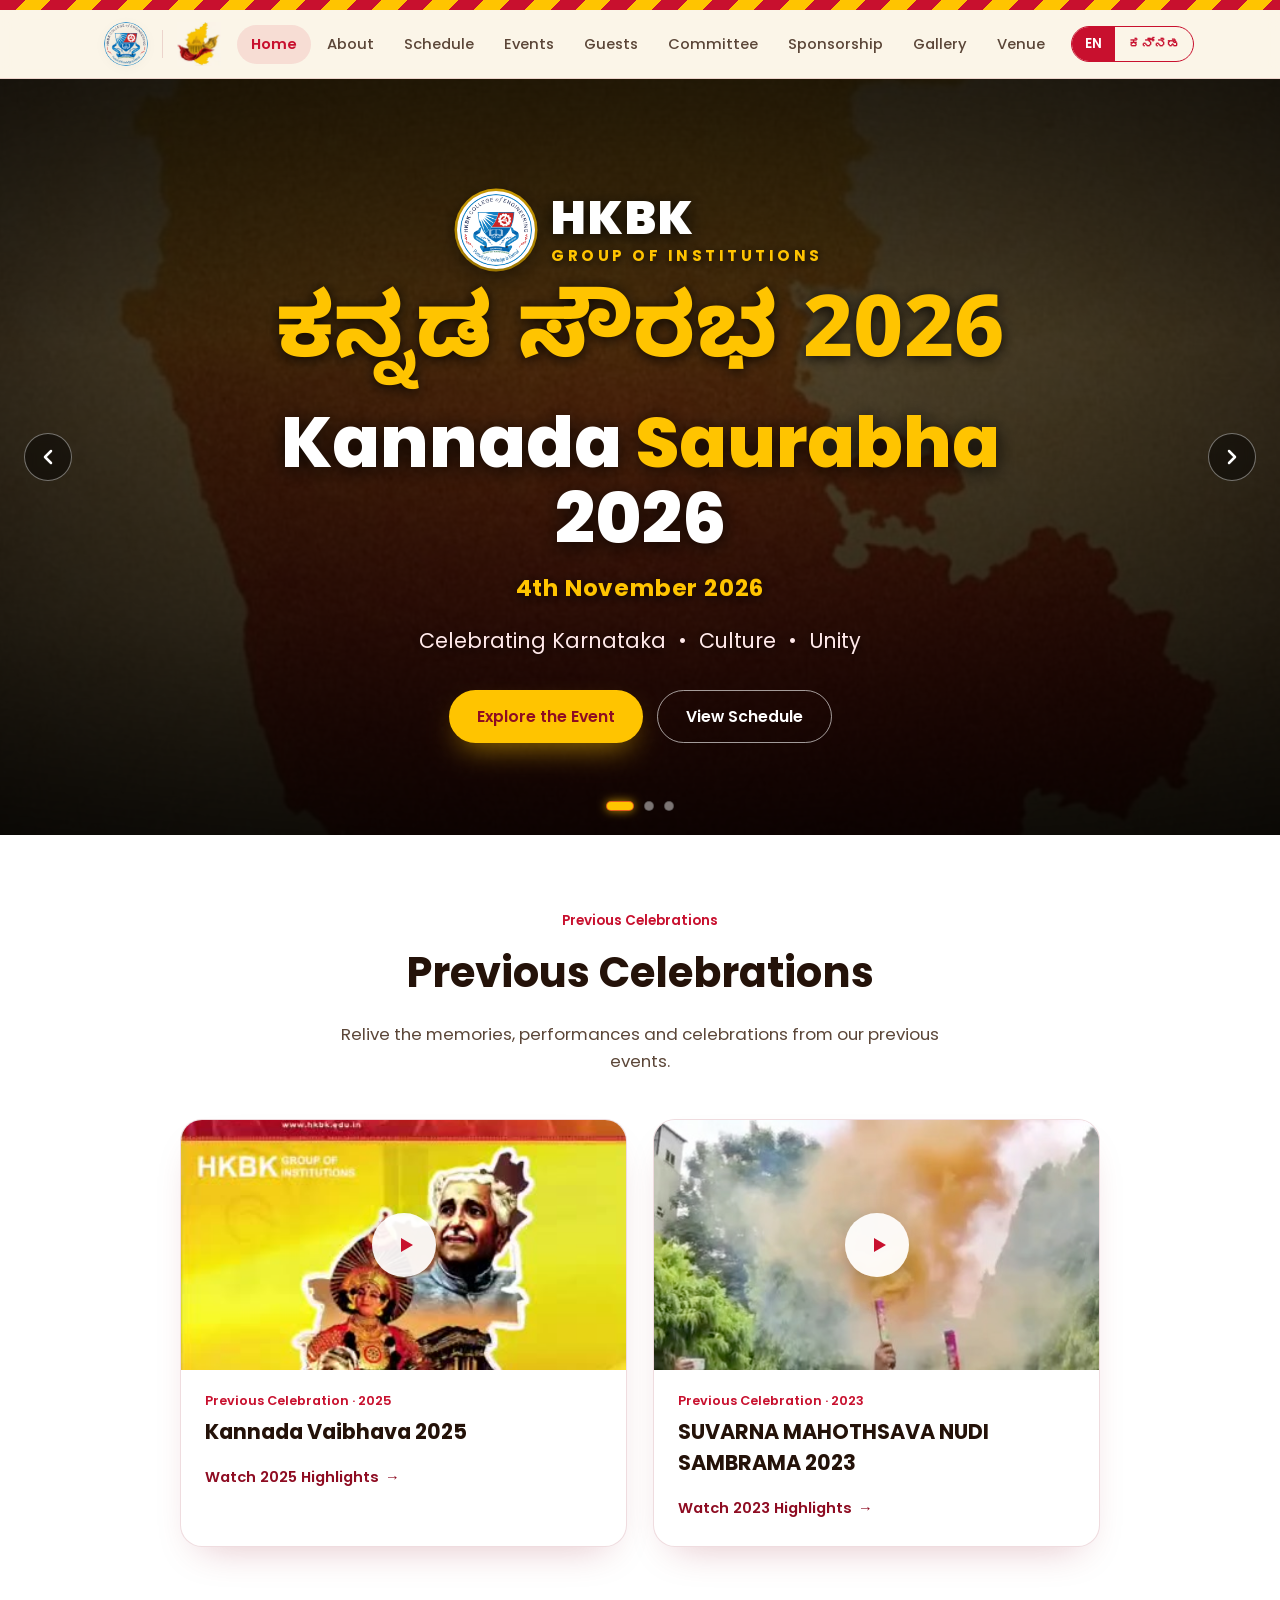
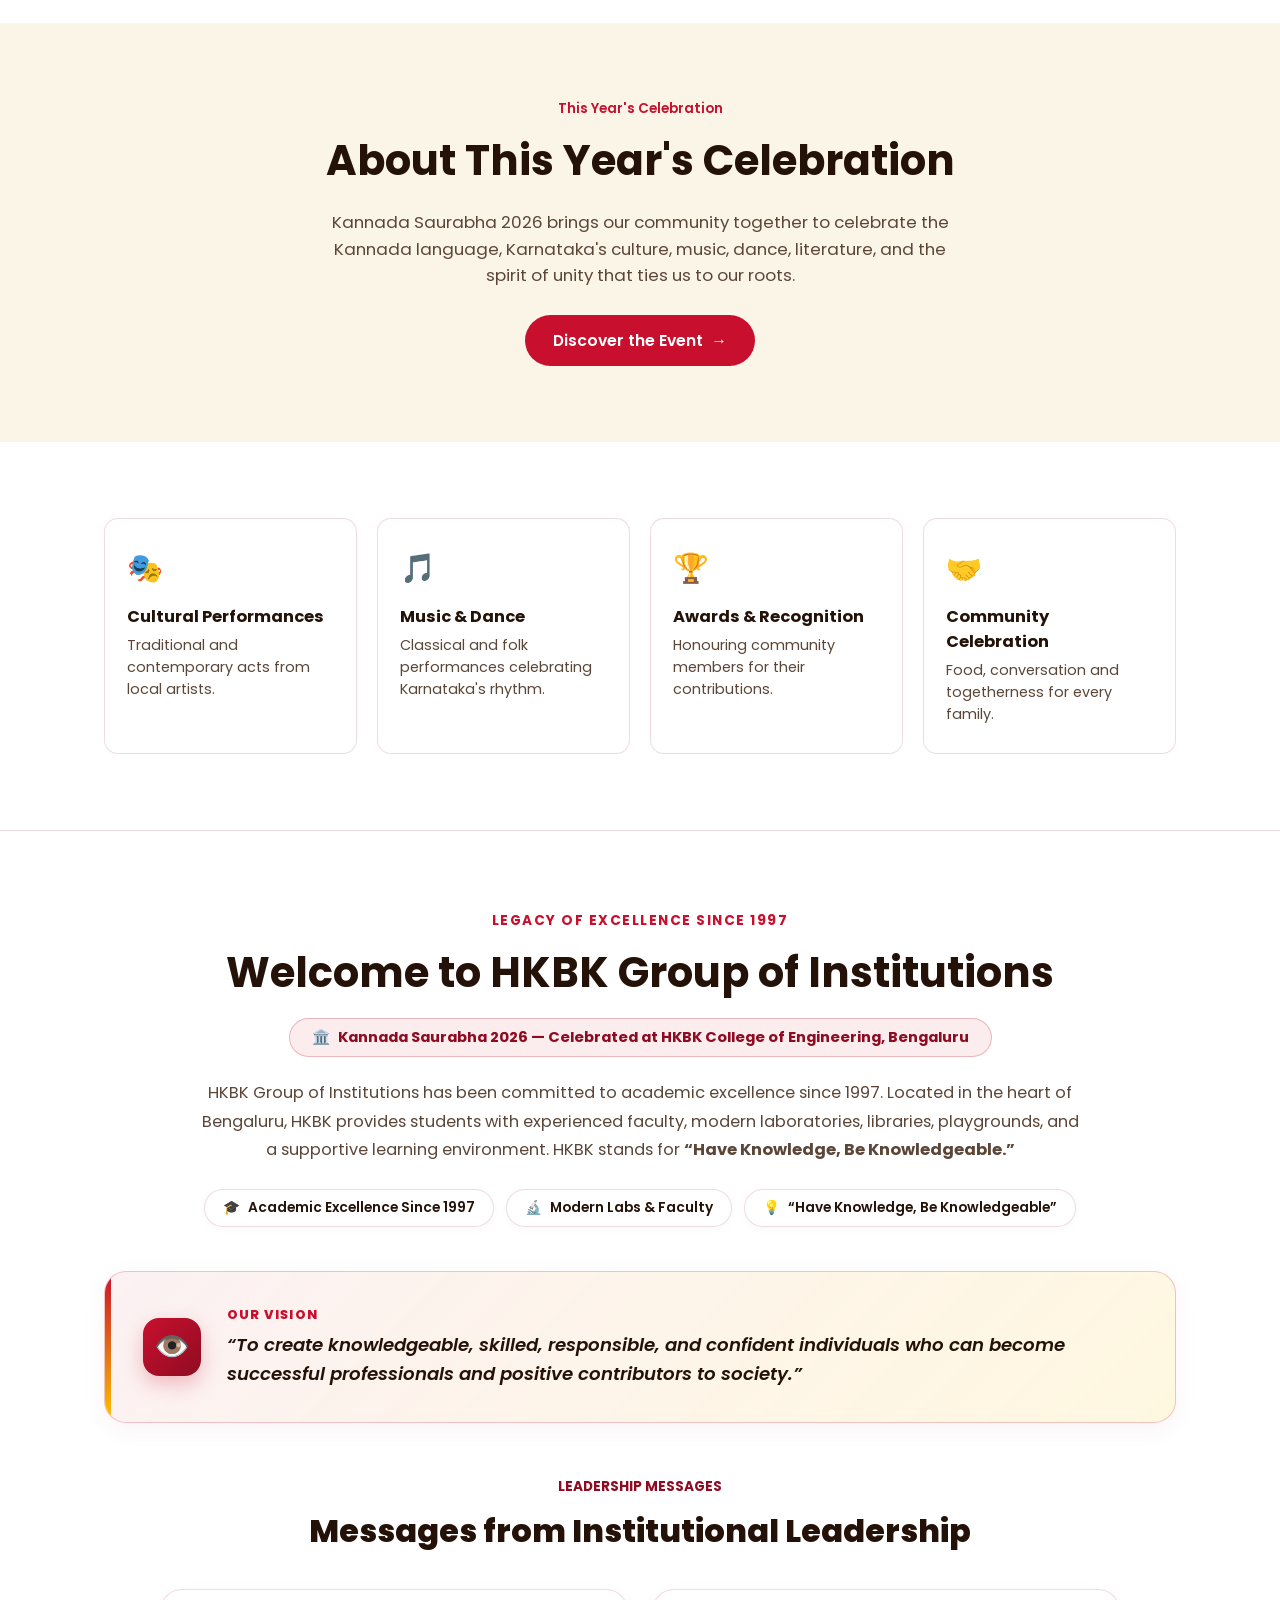
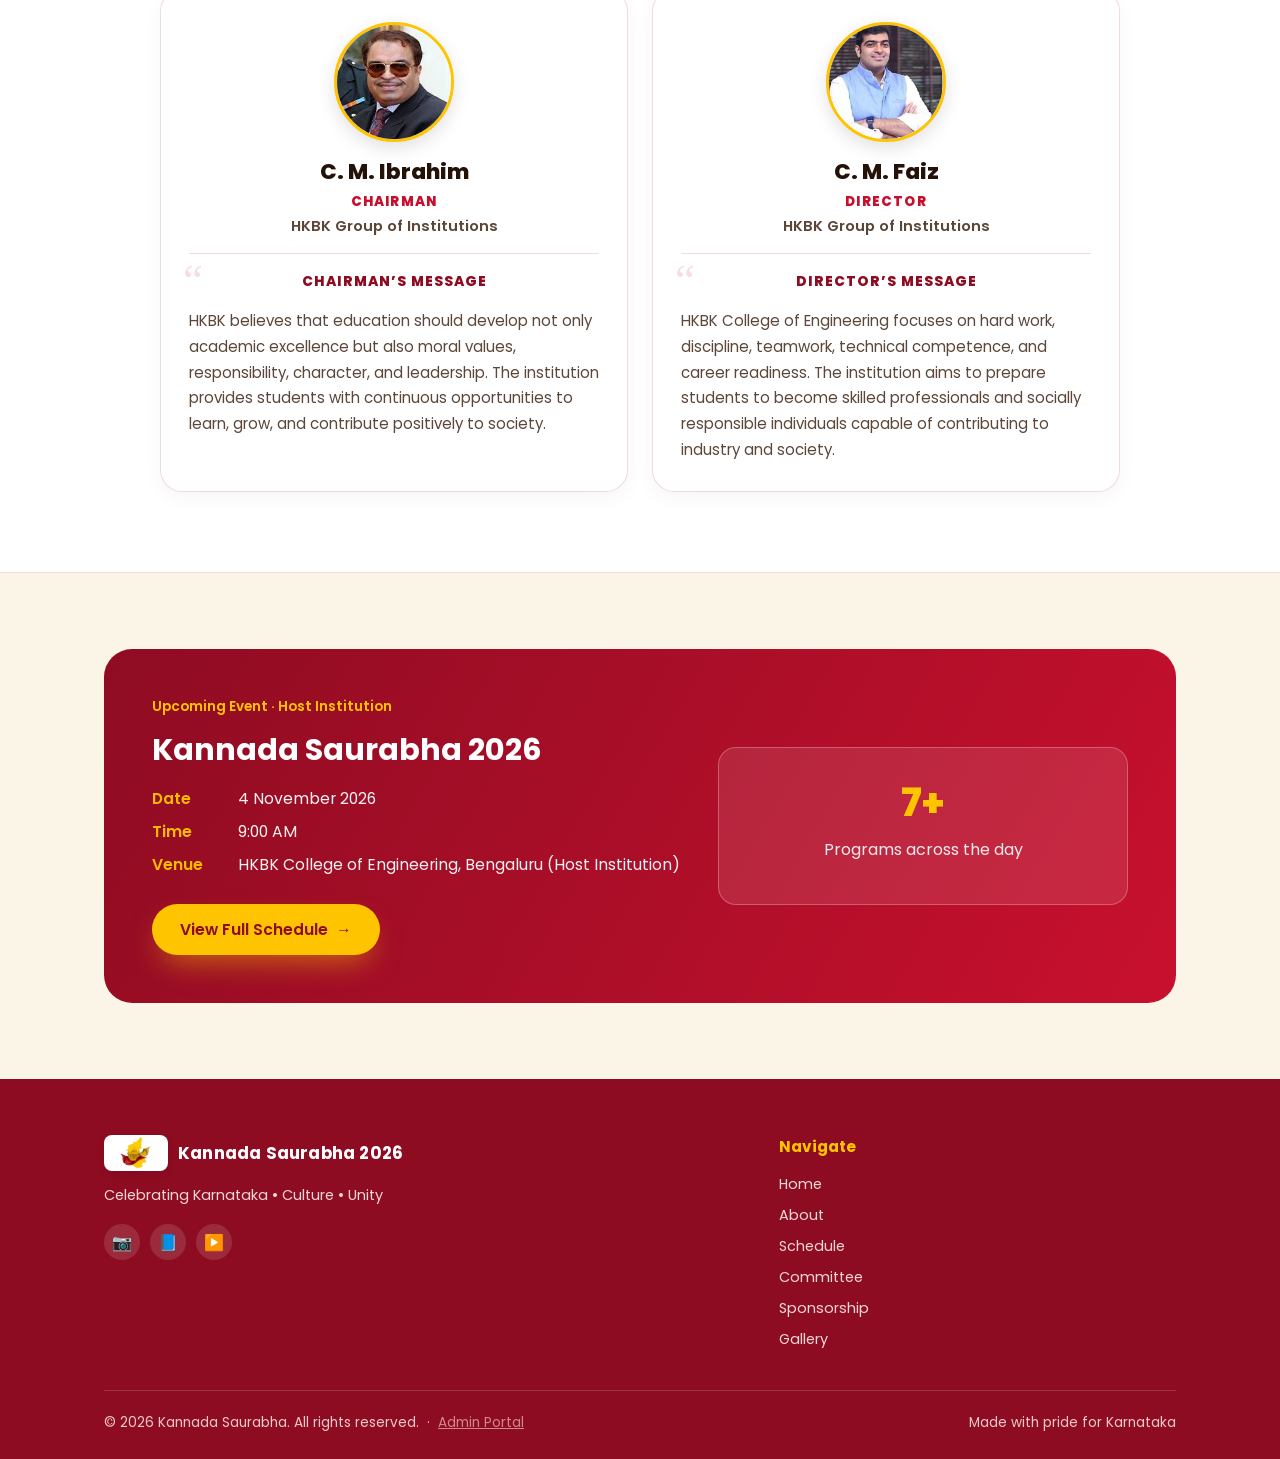
==== index.html @ b628f2af "Initial Kannada Saurabha 2026 website" ====
<!DOCTYPE html>
<html lang="en">

<head>
  <meta charset="UTF-8">
  <meta name="viewport" content="width=device-width, initial-scale=1, viewport-fit=cover">
  <title>Kannada Saurabha 2026</title>
  <link rel="preconnect" href="https://fonts.googleapis.com">
  <link rel="preconnect" href="https://fonts.gstatic.com" crossorigin>
  <link
    href="https://fonts.googleapis.com/css2?family=Poppins:wght@300;400;500;600;700;800&family=Noto+Sans+Kannada:wght@400;500;600;700;800&display=swap"
    rel="stylesheet">
  <link rel="stylesheet" href="css/style.css?v=9">
</head>

<body class="lang-en">

  <div class="ribbon"></div>
  <header class="site-header" id="siteHeader">
    <div class="nav">
      <div class="nav-left">
        <a href="#home" class="hkbk-nav-logo" data-nav title="HKBK College of Engineering">
          <img src="assets/images/hkbk-logo.png" alt="HKBK Logo">
        </a>
        <div class="nav-divider"></div>
        <a href="#home" class="brand nav-karnataka-brand" data-nav aria-label="Karnataka Logo" title="Karnataka">
          <img src="assets/images/karnataka-logo.png" alt="Karnataka Logo" class="brand-logo-img nav-karnataka-logo">
        </a>
      </div>
      <nav class="navlinks" id="navlinks">
        <a href="#home" data-nav><span class="en">Home</span><span class="kn">ಮುಖಪುಟ</span></a>
        <a href="#about" data-nav><span class="en">About</span><span class="kn">ನಮ್ಮ ಕಾರ್ಯಕ್ರಮ</span></a>
        <a href="#schedule" data-nav><span class="en">Schedule</span><span class="kn">ವೇಳಾಪಟ್ಟಿ</span></a>
        <a href="#events" data-nav><span class="en">Events</span><span class="kn">ಕಾರ್ಯಕ್ರಮಗಳು</span></a>
        <a href="#guests" data-nav><span class="en">Guests</span><span class="kn">ಗಣ್ಯರು</span></a>
        <a href="#members" data-nav><span class="en">Committee</span><span class="kn">ಸಮಿತಿ</span></a>
        <a href="#sponsorship" data-nav><span class="en">Sponsorship</span><span class="kn">ಪ್ರಾಯೋಜಕತ್ವ</span></a>
        <a href="#gallery" data-nav><span class="en">Gallery</span><span class="kn">ಚಿತ್ರಶಾಲೆ</span></a>
        <a href="#venue" data-nav><span class="en">Venue</span><span class="kn">ಸ್ಥಳ</span></a>
        <span class="langtoggle">
          <button id="btnEN" class="active" onclick="setLang('en')">EN</button>
          <button id="btnKN" onclick="setLang('kn')">ಕನ್ನಡ</button>
        </span>
      </nav>
      <button class="hamburger" id="hamBtn" aria-label="Menu"><span></span><span></span><span></span></button>
    </div>
    <div class="mobilemenu" id="mobileMenu">
      <a href="#home" data-nav><span class="en">Home</span><span class="kn">ಮುಖಪುಟ</span></a>
      <a href="#about" data-nav><span class="en">About</span><span class="kn">ನಮ್ಮ ಕಾರ್ಯಕ್ರಮ</span></a>
      <a href="#schedule" data-nav><span class="en">Schedule</span><span class="kn">ವೇಳಾಪಟ್ಟಿ</span></a>
      <a href="#events" data-nav><span class="en">Events</span><span class="kn">ಕಾರ್ಯಕ್ರಮಗಳು</span></a>
      <a href="#guests" data-nav><span class="en">Guests</span><span class="kn">ಗಣ್ಯರು</span></a>
      <a href="#members" data-nav><span class="en">Committee</span><span class="kn">ಸಮಿತಿ</span></a>
      <a href="#sponsorship" data-nav><span class="en">Sponsorship</span><span class="kn">ಪ್ರಾಯೋಜಕತ್ವ</span></a>
      <a href="#gallery" data-nav><span class="en">Gallery</span><span class="kn">ಚಿತ್ರಶಾಲೆ</span></a>
      <a href="#venue" data-nav><span class="en">Venue</span><span class="kn">ಸ್ಥಳ</span></a>
      <span class="langtoggle" style="margin-top:12px; align-self:flex-start;">
        <button class="active" onclick="setLang('en')">EN</button>
        <button onclick="setLang('kn')">ಕನ್ನಡ</button>
      </span>
    </div>
  </header>

  <!-- ================= HOME ================= -->
  <div class="page active" id="page-home">

    <section class="hero hero-home">
      <div class="hero-bg" id="heroBg"></div>

      <button type="button" class="hero-arrow hero-prev" id="heroPrev" aria-label="Previous slide"
        onclick="prevHeroSlide()">
        <svg width="24" height="24" viewBox="0 0 24 24" fill="none" stroke="currentColor" stroke-width="2.5"
          stroke-linecap="round" stroke-linejoin="round">
          <polyline points="15 18 9 12 15 6"></polyline>
        </svg>
      </button>
      <button type="button" class="hero-arrow hero-next" id="heroNext" aria-label="Next slide"
        onclick="nextHeroSlide()">
        <svg width="24" height="24" viewBox="0 0 24 24" fill="none" stroke="currentColor" stroke-width="2.5"
          stroke-linecap="round" stroke-linejoin="round">
          <polyline points="9 18 15 12 9 6"></polyline>
        </svg>
      </button>

      <div class="hero-content">
        <div class="hero-brand-lockup">
          <img src="assets/images/hkbk-logo.png" alt="HKBK Logo" class="hero-brand-logo">
          <div class="hero-brand-text">
            <div class="hero-brand-main">
              <span class="en">HKBK</span>
              <span class="kn">ಎಚ್‌ಕೆಬಿಕೆ</span>
            </div>
            <div class="hero-brand-sub">
              <span class="en">GROUP OF INSTITUTIONS</span>
              <span class="kn">ಶಿಕ್ಷಣ ಸಂಸ್ಥೆಗಳ ಸಮೂಹ</span>
            </div>
          </div>
        </div>

        <h1 class="hero-title">
          <span class="kn-title">ಕನ್ನಡ ಸೌರಭ 2026</span>
          <span class="en-title">Kannada <span class="hi">Saurabha</span> 2026</span>
        </h1>

        <div class="hero-date-line">
          <span class="en">4th November 2026</span>
          <span class="kn">೪ನೇ ನವೆಂಬರ್ ೨೦೨೬</span>
        </div>

        <p class="sub">
          <span class="en">Celebrating Karnataka &nbsp;•&nbsp; Culture &nbsp;•&nbsp; Unity</span>
          <span class="kn">ಕರ್ನಾಟಕ &nbsp;•&nbsp; ಸಂಸ್ಕೃತಿ &nbsp;•&nbsp; ಏಕತೆ</span>
        </p>

        <div class="hero-ctas">
          <a href="#about" data-nav class="btn btn-primary"><span class="en">Explore the Event</span><span
              class="kn">ಕಾರ್ಯಕ್ರಮವನ್ನು ತಿಳಿಯಿರಿ</span></a>
          <a href="#schedule" data-nav class="btn btn-outline"><span class="en">View Schedule</span><span
              class="kn">ವೇಳಾಪಟ್ಟಿ ನೋಡಿ</span></a>
        </div>
      </div>

      <div class="hero-dots" id="heroDots" role="tablist" aria-label="Slide indicators"></div>
    </section>

    <section class="white">
      <div class="wrap">
        <div class="section-head">
          <div class="eyebrow"><span class="en">Previous Celebrations</span><span class="kn">ಹಿಂದಿನ ಸಂಭ್ರಮಗಳು</span>
          </div>
          <h2 class="sec-title"><span class="en">Previous Celebrations</span><span class="kn">ಹಿಂದಿನ ಸಂಭ್ರಮಗಳು</span>
          </h2>
          <p class="sec-sub"><span class="en">Relive the memories, performances and celebrations from our previous
              events.</span><span class="kn">ನಮ್ಮ ಹಿಂದಿನ ಕಾರ್ಯಕ್ರಮಗಳ ಸಂಭ್ರಮ, ಪ್ರದರ್ಶನಗಳು ಮತ್ತು ಸ್ಮರಣೀಯ ಕ್ಷಣಗಳನ್ನು
              ಮತ್ತೊಮ್ಮೆ ಅನುಭವಿಸಿ.</span></p>
        </div>
        <div class="prevgrid two-cards">
          <div class="vidcard" onclick="openVideo('vaibhava')">
            <div class="thumb">
              <img src="assets/images/kannada-vaibhava-2025.jpg" alt="Kannada Vaibhava 2025">
              <div class="playbtn"><span><svg width="24" height="24" viewBox="0 0 24 24" fill="none">
                    <path d="M7 5v14l12-7L7 5z" fill="#C8102E" />
                  </svg></span></div>
            </div>
            <div class="body">
              <div class="tag"><span class="en">Previous Celebration · 2025</span><span class="kn">ಹಿಂದಿನ ಸಂಭ್ರಮ ·
                  ೨೦೨೫</span></div>
              <h3><span class="en">Kannada Vaibhava 2025</span><span class="kn">ಕನ್ನಡ ವೈಭವ 2025</span></h3>
              <span class="watch"><span class="en">Watch 2025 Highlights</span><span class="kn">2025ರ ಸಂಭ್ರಮದ ಕ್ಷಣಗಳನ್ನು
                  ನೋಡಿ</span> →</span>
            </div>
          </div>
          <div class="vidcard" onclick="openVideo('suvarna2023')">
            <div class="thumb">
              <img src="assets/images/suvarna-mahothsava-2023.jpg" alt="SUVARNA MAHOTHSAVA NUDI SAMBRAMA 2023">
              <div class="playbtn"><span><svg width="24" height="24" viewBox="0 0 24 24" fill="none">
                    <path d="M7 5v14l12-7L7 5z" fill="#C8102E" />
                  </svg></span></div>
            </div>
            <div class="body">
              <div class="tag"><span class="en">Previous Celebration · 2023</span><span class="kn">ಹಿಂದಿನ ಸಂಭ್ರಮ ·
                  ೨೦೨೩</span></div>
              <h3><span class="en">SUVARNA MAHOTHSAVA NUDI SAMBRAMA 2023</span><span class="kn">ಸುವರ್ಣ ಮಹೋತ್ಸವ ನುಡಿ
                  ಸಂಭ್ರಮ 2023</span></h3>
              <span class="watch"><span class="en">Watch 2023 Highlights</span><span class="kn">2023ರ ಸಂಭ್ರಮದ ಕ್ಷಣಗಳನ್ನು
                  ನೋಡಿ</span> →</span>
            </div>
          </div>
        </div>
      </div>
    </section>

    <section class="cream">
      <div class="wrap" style="max-width:700px; text-align:center;">
        <div class="eyebrow"><span class="en">This Year's Celebration</span><span class="kn">ಈ ವರ್ಷದ ಸಂಭ್ರಮ</span></div>
        <h2 class="sec-title"><span class="en">About This Year's Celebration</span><span class="kn">ಈ ವರ್ಷದ ಸಂಭ್ರಮದ
            ಬಗ್ಗೆ</span></h2>
        <p class="sec-sub" style="margin-bottom:26px;">
          <span class="en">Kannada Saurabha 2026 brings our community together to celebrate the Kannada language,
            Karnataka's culture, music, dance, literature, and the spirit of unity that ties us to our roots.</span>
          <span class="kn">ಕನ್ನಡ ಸೌರಭ ೨೦೨೬ ನಮ್ಮ ಸಮುದಾಯವನ್ನು ಒಗ್ಗೂಡಿಸಿ ಕನ್ನಡ ಭಾಷೆ, ಕರ್ನಾಟಕದ ಸಂಸ್ಕೃತಿ, ಸಂಗೀತ, ನೃತ್ಯ,
            ಸಾಹಿತ್ಯ ಮತ್ತು ನಮ್ಮ ಬೇರುಗಳೊಂದಿಗಿನ ಏಕತೆಯ ಆಚರಣೆ.</span>
        </p>
        <a href="#about" data-nav class="btn btn-dark"><span class="en">Discover the Event</span><span
            class="kn">ಕಾರ್ಯಕ್ರಮದ ಕುರಿತು ತಿಳಿಯಿರಿ</span> →</a>
      </div>
    </section>

    <section class="white">
      <div class="wrap">
        <div class="hgrid">
          <div class="hcard"><span class="ic">🎭</span>
            <h4><span class="en">Cultural Performances</span><span class="kn">ಸಾಂಸ್ಕೃತಿಕ ಕಾರ್ಯಕ್ರಮಗಳು</span></h4>
            <p><span class="en">Traditional and contemporary acts from local artists.</span><span class="kn">ಸ್ಥಳೀಯ
                ಕಲಾವಿದರ ಸಾಂಪ್ರದಾಯಿಕ ಮತ್ತು ಆಧುನಿಕ ಪ್ರದರ್ಶನಗಳು.</span></p>
          </div>
          <div class="hcard"><span class="ic">🎵</span>
            <h4><span class="en">Music &amp; Dance</span><span class="kn">ಸಂಗೀತ ಮತ್ತು ನೃತ್ಯ</span></h4>
            <p><span class="en">Classical and folk performances celebrating Karnataka's rhythm.</span><span
                class="kn">ಕರ್ನಾಟಕದ ಲಯವನ್ನು ಸಂಭ್ರಮಿಸುವ ಶಾಸ್ತ್ರೀಯ ಮತ್ತು ಜಾನಪದ ಪ್ರದರ್ಶನಗಳು.</span></p>
          </div>
          <div class="hcard"><span class="ic">🏆</span>
            <h4><span class="en">Awards &amp; Recognition</span><span class="kn">ಪ್ರಶಸ್ತಿ ಮತ್ತು ಗೌರವ</span></h4>
            <p><span class="en">Honouring community members for their contributions.</span><span class="kn">ಸಮುದಾಯದ
                ಕೊಡುಗೆಗಳಿಗಾಗಿ ಸದಸ್ಯರನ್ನು ಗೌರವಿಸುವುದು.</span></p>
          </div>
          <div class="hcard"><span class="ic">🤝</span>
            <h4><span class="en">Community Celebration</span><span class="kn">ಸಮುದಾಯದ ಸಂಭ್ರಮ</span></h4>
            <p><span class="en">Food, conversation and togetherness for every family.</span><span class="kn">ಪ್ರತಿ
                ಕುಟುಂಬಕ್ಕೂ ಆಹಾರ, ಸಂವಾದ ಮತ್ತು ಒಗ್ಗಟ್ಟು.</span></p>
          </div>
        </div>
      </div>
    </section>

    <!-- ================= HOST INSTITUTION: HKBK GROUP OF INSTITUTIONS ================= -->
    <section class="hkbk-host-section"
      style="background:#fff; border-top:1px solid var(--border); border-bottom:1px solid var(--border);">
      <div class="wrap">

        <!-- Section Head & Host Header -->
        <div class="section-head" style="text-align:center; max-width:880px; margin:0 auto 40px;">
          <div class="eyebrow" style="letter-spacing:1.5px; font-weight:700;">
            <span class="en">LEGACY OF EXCELLENCE SINCE 1997</span>
            <span class="kn">೧೯೯೭ ರಿಂದ ಶ್ರೇಷ್ಠತೆಯ ಪರಂಪರೆ</span>
          </div>
          <h2 class="sec-title" style="margin-bottom:14px;">
            <span class="en">Welcome to HKBK Group of Institutions</span>
            <span class="kn">ಎಚ್‌ಕೆಬಿಕೆ ಶಿಕ್ಷಣ ಸಂಸ್ಥೆಗಳ ಸಮೂಹಕ್ಕೆ ಸುಸ್ವಾಗತ</span>
          </h2>
          <div class="hkbk-host-tag">
            <span>🏛️</span>
            <span class="en">Kannada Saurabha 2026 — Celebrated at HKBK College of Engineering, Bengaluru</span>
            <span class="kn">ಕನ್ನಡ ಸೌರಭ 2026 — ಎಚ್‌ಕೆಬಿಕೆ ಕಾಲೇಜ್ ಆಫ್ ಎಂಜಿನಿಯರಿಂಗ್, ಬೆಂಗಳೂರಿನಲ್ಲಿ ಸಂಭ್ರಮದ ಆಚರಣೆ</span>
          </div>
          <p class="sec-sub" style="font-size:1.02rem; line-height:1.75; color:var(--ink-soft); margin:0 auto 20px;">
            <span class="en">HKBK Group of Institutions has been committed to academic excellence since 1997. Located in
              the heart of Bengaluru, HKBK provides students with experienced faculty, modern laboratories, libraries,
              playgrounds, and a supportive learning environment. HKBK stands for <strong>“Have Knowledge, Be
                Knowledgeable.”</strong></span>
            <span class="kn">ಎಚ್‌ಕೆಬಿಕೆ ಶಿಕ್ಷಣ ಸಂಸ್ಥೆಗಳ ಸಮೂಹವು ೧೯೯೭ ರಿಂದ ಶೈಕ್ಷಣಿಕ ಉತ್ಕೃಷ್ಟತೆಗೆ ಬದ್ಧವಾಗಿದೆ. ಬೆಂಗಳೂರಿನ
              ಹೃದಯಭಾಗದಲ್ಲಿರುವ ಸುಸಜ್ಜಿತ ಕ್ಯಾಂಪಸ್‌ನಲ್ಲಿ, ಅನುಭವಿ ಅಧ್ಯಾಪಕರು, ಆಧುನಿಕ ಪ್ರಯೋಗಾಲಯಗಳು, ಗ್ರಂಥಾಲಯಗಳು, ಕ್ರೀಡಾಂಗಣ
              ಮತ್ತು ಪೂರಕ ಕಲಿಕಾ ಪರಿಸರವನ್ನು ವಿದ್ಯಾರ್ಥಿಗಳಿಗೆ ಒದಗಿಸುತ್ತದೆ. ಎಚ್‌ಕೆಬಿಕೆ ಎಂದರೆ <strong>“ಜ್ಞಾನವನ್ನು ಹೊಂದಿರಿ,
                ಜ್ಞಾನವಂತರಾಗಿರಿ” (Have Knowledge, Be Knowledgeable)</strong>.</span>
          </p>

          <!-- Quick highlights badges -->
          <div class="hkbk-features-row">
            <div class="hkbk-feat-pill"><span>🎓</span> <span class="en">Academic Excellence Since 1997</span><span
                class="kn">೧೯೯೭ ರಿಂದ ಶೈಕ್ಷಣಿಕ ಉತ್ಕೃಷ್ಟತೆ</span></div>
            <div class="hkbk-feat-pill"><span>🔬</span> <span class="en">Modern Labs &amp; Faculty</span><span
                class="kn">ಆಧುನಿಕ ಪ್ರಯೋಗಾಲಯ &amp; ಪ್ರಾಧ್ಯಾಪಕರು</span></div>
            <div class="hkbk-feat-pill"><span>💡</span> <span class="en">“Have Knowledge, Be Knowledgeable”</span><span
                class="kn">“ಜ್ಞಾನವಿರಲಿ, ಜ್ಞಾನವಂತರಾಗಿರಿ”</span></div>
          </div>
        </div>

        <!-- Vision Card -->
        <div class="hkbk-vision-banner">
          <div class="vision-decor">👁️</div>
          <div class="vision-content">
            <div class="vision-badge"><span class="en">OUR VISION</span><span class="kn">ನಮ್ಮ ದೃಷ್ಟಿಕೋನ</span></div>
            <p class="vision-text">
              <span class="en">“To create knowledgeable, skilled, responsible, and confident individuals who can become
                successful professionals and positive contributors to society.”</span>
              <span class="kn">“ಜ್ಞಾನವಂತರು, ಕೌಶಲ್ಯಪೂರ್ಣರು, ಜವಾಬ್ದಾರಿಯುತರು ಮತ್ತು ಆತ್ಮವಿಶ್ವಾಸವುಳ್ಳ ವ್ಯಕ್ತಿಗಳನ್ನು ರೂಪಿಸಿ,
                ಅವರು ಯಶಸ್ವಿ ವೃತ್ತಿಪರರಾಗಿ ಸಮಾಜಕ್ಕೆ ಸಕಾರಾತ್ಮಕ ಕೊಡುಗೆ ನೀಡುವಂತೆ ಮಾಡುವುದು.”</span>
            </p>
          </div>
        </div>

        <!-- Leadership Messages -->
        <div style="margin-top:54px;">
          <div style="text-align:center; margin-bottom:34px;">
            <div class="eyebrow" style="color:var(--deepred); font-weight:700;"><span class="en">LEADERSHIP
                MESSAGES</span><span class="kn">ನಾಯಕತ್ವದ ಸಂದೇಶಗಳು</span></div>
            <h3 style="font-size:clamp(1.5rem,3vw,2rem); margin:6px 0 0; color:var(--ink); font-weight:800;">
              <span class="en">Messages from Institutional Leadership</span>
              <span class="kn">ಸಂಸ್ಥೆಯ ಗೌರವಾನ್ವಿತ ನಾಯಕರ ಸಂದೇಶಗಳು</span>
            </h3>
          </div>

          <div class="hkbk-leaders-grid">
            <!-- Chairman -->
            <div class="hkbk-leader-card">
              <div class="leader-photo-wrap">
                <img src="assets/images/chairman.jpg" alt="Chairman C. M. Ibrahim" class="leader-photo">
              </div>
              <div class="leader-meta">
                <h4 class="leader-name"><span class="en">C. M. Ibrahim</span><span class="kn">ಸಿ. ಎಂ. ಇಬ್ರಾಹಿಂ</span>
                </h4>
                <div class="leader-role-tag"><span class="en">CHAIRMAN</span><span class="kn">ಅಧ್ಯಕ್ಷರು</span></div>
                <div class="leader-org"><span class="en">HKBK Group of Institutions</span><span class="kn">ಎಚ್‌ಕೆಬಿಕೆ
                    ಶಿಕ್ಷಣ ಸಂಸ್ಥೆಗಳ ಸಮೂಹ</span></div>
              </div>
              <div class="leader-quote">
                <div class="leader-msg-tag"><span class="en">CHAIRMAN’S MESSAGE</span><span class="kn">ಅಧ್ಯಕ್ಷರ
                    ಸಂದೇಶ</span></div>
                <p>
                  <span class="en">HKBK believes that education should develop not only academic excellence but also
                    moral values, responsibility, character, and leadership. The institution provides students with
                    continuous opportunities to learn, grow, and contribute positively to society.</span>
                  <span class="kn">ಶಿಕ್ಷಣವು ಕೇವಲ ಶೈಕ್ಷಣಿಕ ಉತ್ಕೃಷ್ಟತೆಯನ್ನಷ್ಟೇ ಅಲ್ಲದೆ ನೈತಿಕ ಮೌಲ್ಯಗಳು, ಜವಾಬ್ದಾರಿ,
                    ವ್ಯಕ್ತಿತ್ವ ಮತ್ತು ನಾಯಕತ್ವ ಗುಣಗಳನ್ನು ಬೆಳೆಸಬೇಕು ಎಂದು ಎಚ್‌ಕೆಬಿಕೆ ನಂಬುತ್ತದೆ. ವಿದ್ಯಾರ್ಥಿಗಳಿಗೆ ಕಲಿಯಲು,
                    ಬೆಳೆಯಲು ಮತ್ತು ಸಮಾಜಕ್ಕೆ ಸಕಾರಾತ್ಮಕ ಕೊಡುಗೆ ನೀಡಲು ಸಂಸ್ಥೆಯು ನಿರಂತರ ಅವಕಾಶಗಳನ್ನು ಒದಗಿಸುತ್ತದೆ.</span>
                </p>
              </div>
            </div>

            <!-- Director -->
            <div class="hkbk-leader-card">
              <div class="leader-photo-wrap">
                <img src="assets/images/director.jpg" alt="Director C. M. Faiz" class="leader-photo">
              </div>
              <div class="leader-meta">
                <h4 class="leader-name"><span class="en">C. M. Faiz</span><span class="kn">ಸಿ. ಎಂ. ಫೈಜ್</span></h4>
                <div class="leader-role-tag"><span class="en">DIRECTOR</span><span class="kn">ನಿರ್ದೇಶಕರು</span></div>
                <div class="leader-org"><span class="en">HKBK Group of Institutions</span><span class="kn">ಎಚ್‌ಕೆಬಿಕೆ
                    ಶಿಕ್ಷಣ ಸಂಸ್ಥೆಗಳ ಸಮೂಹ</span></div>
              </div>
              <div class="leader-quote">
                <div class="leader-msg-tag"><span class="en">DIRECTOR’S MESSAGE</span><span class="kn">ನಿರ್ದೇಶಕರ
                    ಸಂದೇಶ</span></div>
                <p>
                  <span class="en">HKBK College of Engineering focuses on hard work, discipline, teamwork, technical
                    competence, and career readiness. The institution aims to prepare students to become skilled
                    professionals and socially responsible individuals capable of contributing to industry and
                    society.</span>
                  <span class="kn">ಎಚ್‌ಕೆಬಿಕೆ ಇಂಜಿನಿಯರಿಂಗ್ ಕಾಲೇಜು ಕಠಿಣ ಪರಿಶ್ರಮ, ಶಿಸ್ತು, ತಂಡಕಾರ್ಯ, ತಾಂತ್ರಿಕ ಸಾಮರ್ಥ್ಯ
                    ಮತ್ತು ವೃತ್ತಿ ಸನ್ನದ್ಧತೆಯ ಮೇಲೆ ಗಮನಹರಿಸುತ್ತದೆ. ವಿದ್ಯಾರ್ಥಿಗಳನ್ನು ನುರಿತ ವೃತ್ತಿಪರರನ್ನಾಗಿ ಮತ್ತು ಉದ್ಯಮ ಹಾಗೂ
                    ಸಮಾಜಕ್ಕೆ ಕೊಡುಗೆ ನೀಡುವ ಸಾಮಾಜಿಕ ಜವಾಬ್ದಾರಿಯುತ ನಾಗರಿಕರನ್ನಾಗಿ ರೂಪಿಸುವುದು ಸಂಸ್ಥೆಯ ಉದ್ದೇಶವಾಗಿದೆ.</span>
                </p>
              </div>
            </div>
          </div>
        </div>

      </div>
    </section>

    <section class="cream">
      <div class="wrap">
        <div class="eventstrip">
          <div>
            <div class="eyebrow" style="color:var(--yellow);"><span class="en">Upcoming Event · Host
                Institution</span><span class="kn">ಮುಂಬರುವ ಕಾರ್ಯಕ್ರಮ · ಆತಿಥೇಯ ಸಂಸ್ಥೆ</span></div>
            <h3><span class="en">Kannada Saurabha 2026</span><span class="kn">ಕನ್ನಡ ಸೌರಭ ೨೦೨೬</span></h3>
            <div class="detail-row"><b><span class="en">Date</span><span class="kn">ದಿನಾಂಕ</span></b><span><span
                  class="en">4 November 2026</span><span class="kn">೪ ನವೆಂಬರ್ ೨೦೨೬</span></span></div>
            <div class="detail-row"><b><span class="en">Time</span><span class="kn">ಸಮಯ</span></b><span><span
                  class="en">9:00 AM</span><span class="kn">ಬೆಳಿಗ್ಗೆ ೯:೦೦</span></span></div>
            <div class="detail-row"><b><span class="en">Venue</span><span class="kn">ಸ್ಥಳ</span></b><span><span
                  class="en">HKBK College of Engineering, Bengaluru (Host Institution)</span><span class="kn">ಎಚ್‌ಕೆಬಿಕೆ
                  ಇಂಜಿನಿಯರಿಂಗ್ ಕಾಲೇಜು, ಬೆಂಗಳೂರು (ಆತಿಥೇಯ ಸಂಸ್ಥೆ)</span></span></div>
            <a href="#schedule" data-nav class="btn btn-primary" style="margin-top:18px;"><span class="en">View Full
                Schedule</span><span class="kn">ಪೂರ್ಣ ವೇಳಾಪಟ್ಟಿ ನೋಡಿ</span> →</a>
          </div>
          <div class="stripcard">
            <div class="num">7+</div>
            <p style="margin-top:6px; opacity:.9;"><span class="en">Programs across the day</span><span
                class="kn">ದಿನವಿಡೀ ಕಾರ್ಯಕ್ರಮಗಳು</span></p>
          </div>
        </div>
      </div>
    </section>
  </div>

  <!-- ================= ABOUT ================= -->
  <div class="page" id="page-about">
    <section class="hero" style="padding:64px 24px;">
      <div class="hero-eyebrow"><span class="en">About</span><span class="kn">ನಮ್ಮ ಕಾರ್ಯಕ್ರಮ</span></div>
      <h1 style="font-size:clamp(2rem,5vw,3rem);"><span class="en">About the Celebration</span><span class="kn">ಸಂಭ್ರಮದ
          ಬಗ್ಗೆ</span></h1>
    </section>
    <section class="white">
      <div class="wrap" style="max-width:800px;">
        <h2 class="sec-title" style="text-align:left;"><span class="en">Purpose</span><span class="kn">ಉದ್ದೇಶ</span>
        </h2>
        <p class="sec-sub" style="text-align:left; margin-bottom:34px;">
          <span class="en">Kannada Rajyotsava marks the formation of Karnataka state and honours the Kannada language
            and its people. Our celebration brings together generations to share in Karnataka's heritage — through
            performance, food, conversation and pride in identity.</span>
          <span class="kn">ಕನ್ನಡ ರಾಜ್ಯೋತ್ಸವವು ಕರ್ನಾಟಕ ರಾಜ್ಯ ರಚನೆಯ ದಿನವನ್ನು ಸ್ಮರಿಸುತ್ತದೆ ಮತ್ತು ಕನ್ನಡ ಭಾಷೆ ಹಾಗೂ ಜನರನ್ನು
            ಗೌರವಿಸುತ್ತದೆ. ನಮ್ಮ ಸಂಭ್ರಮ ತಲೆಮಾರುಗಳನ್ನು ಒಗ್ಗೂಡಿಸಿ ಕರ್ನಾಟಕದ ಪರಂಪರೆಯನ್ನು ಪ್ರದರ್ಶನ, ಆಹಾರ, ಸಂವಾದ ಮತ್ತು ಗುರುತಿನ
            ಹೆಮ್ಮೆಯ ಮೂಲಕ ಹಂಚಿಕೊಳ್ಳುತ್ತದೆ.</span>
        </p>
        <h2 class="sec-title" style="text-align:left;"><span class="en">Karnataka Heritage</span><span
            class="kn">ಕರ್ನಾಟಕ ಪರಂಪರೆ</span></h2>
        <p class="sec-sub" style="text-align:left; margin-bottom:34px;">
          <span class="en">From classical Carnatic and Hindustani traditions to vibrant folk arts like Dollu Kunitha and
            Yakshagana, Karnataka's cultural fabric is rich and diverse. This event showcases that legacy through live
            performances and storytelling.</span>
          <span class="kn">ಶಾಸ್ತ್ರೀಯ ಕರ್ನಾಟಕ ಮತ್ತು ಹಿಂದೂಸ್ತಾನಿ ಸಂಪ್ರದಾಯಗಳಿಂದ ಹಿಡಿದು ಡೊಳ್ಳು ಕುಣಿತ, ಯಕ್ಷಗಾನದಂತಹ ರೋಮಾಂಚಕ
            ಜಾನಪದ ಕಲೆಗಳವರೆಗೆ ಕರ್ನಾಟಕದ ಸಾಂಸ್ಕೃತಿಕ ವೈವಿಧ್ಯ ಶ್ರೀಮಂತವಾಗಿದೆ. ಈ ಕಾರ್ಯಕ್ರಮ ಜೀವಂತ ಪ್ರದರ್ಶನ ಮತ್ತು ಕಥಾ ನಿರೂಪಣೆಯ
            ಮೂಲಕ ಆ ಪರಂಪರೆಯನ್ನು ಪ್ರದರ್ಶಿಸುತ್ತದೆ.</span>
        </p>
        <h2 class="sec-title" style="text-align:left;"><span class="en">Community Participation</span><span
            class="kn">ಸಮುದಾಯದ ಪಾಲ್ಗೊಳ್ಳುವಿಕೆ</span></h2>
        <p class="sec-sub" style="text-align:left;">
          <span class="en">This event is organised for and by the community. Volunteers, performers and families each
            play a part in making the day memorable — visitors can expect a warm welcome, immersive performances and a
            chance to connect with fellow Kannadigas.</span>
          <span class="kn">ಈ ಕಾರ್ಯಕ್ರಮವನ್ನು ಸಮುದಾಯಕ್ಕಾಗಿ, ಸಮುದಾಯದಿಂದಲೇ ಆಯೋಜಿಸಲಾಗಿದೆ. ಸ್ವಯಂಸೇವಕರು, ಕಲಾವಿದರು ಮತ್ತು
            ಕುಟುಂಬಗಳು ಈ ದಿನವನ್ನು ಸ್ಮರಣೀಯವಾಗಿಸಲು ಕೊಡುಗೆ ನೀಡುತ್ತಾರೆ — ಭೇಟಿ ನೀಡುವವರಿಗೆ ಆತ್ಮೀಯ ಸ್ವಾಗತ, ತಲ್ಲೀನಗೊಳಿಸುವ
            ಪ್ರದರ್ಶನಗಳು ಮತ್ತು ಇತರ ಕನ್ನಡಿಗರೊಂದಿಗೆ ಬೆರೆಯುವ ಅವಕಾಶ ಸಿಗಲಿದೆ.</span>
        </p>
      </div>
    </section>
  </div>

  <!-- ================= SCHEDULE ================= -->
  <div class="page" id="page-schedule">
    <section class="hero" style="padding:64px 24px;">
      <div class="hero-eyebrow"><span class="en">Schedule</span><span class="kn">ವೇಳಾಪಟ್ಟಿ</span></div>
      <h1 style="font-size:clamp(2rem,5vw,3rem);"><span class="en">Event Schedule</span><span class="kn">ಕಾರ್ಯಕ್ರಮದ
          ವೇಳಾಪಟ್ಟಿ</span></h1>
      <p class="sub" style="margin-top:10px; font-weight:600; color:var(--yellow);"><span class="en">Wednesday, 4
          November 2026</span><span class="kn">ಬುಧವಾರ, ೪ ನವೆಂಬರ್ ೨೦೨೬</span></p>
    </section>
    <section class="white">
      <div class="wrap" style="max-width:820px;">
        <div
          style="background:var(--cream); border:1.5px solid var(--border); border-radius:18px; padding:18px 24px; margin-bottom:36px; display:flex; align-items:center; gap:14px; flex-wrap:wrap;">
          <span style="font-size:1.6rem;">📅</span>
          <div>
            <div style="font-weight:700; font-size:1.05rem; color:var(--ink);"><span class="en">Wednesday, 4 November
                2026</span><span class="kn">ಬುಧವಾರ, ೪ ನವೆಂಬರ್ ೨೦೨೬</span></div>
            <div style="font-size:.88rem; color:var(--ink-soft);"><span class="en">HKBK College of Engineering ·
                Complete Event Day Timeline</span><span class="kn">ಎಚ್‌ಕೆಬಿಕೆ ಇಂಜಿನಿಯರಿಂಗ್ ಕಾಲೇಜು · ದಿನದ ಸಂಪೂರ್ಣ
                ವೇಳಾಪಟ್ಟಿ</span></div>
          </div>
        </div>
        <div class="timeline" id="timelineList"></div>
      </div>
    </section>
  </div>

  <!-- ================= EVENTS ================= -->
  <div class="page" id="page-events">
    <section class="hero" style="padding:64px 24px;">
      <div class="hero-eyebrow"><span class="en">Events</span><span class="kn">ಕಾರ್ಯಕ್ರಮಗಳು</span></div>
      <h1 style="font-size:clamp(2rem,5vw,3rem);"><span class="en">Programs</span><span class="kn">ಕಾರ್ಯಕ್ರಮಗಳು</span>
      </h1>
    </section>
    <section class="white">
      <div class="wrap">
        <!-- 1. Karnataka Conclave (includes VTU Kannada Faculty Conclave & professors) -->
        <div id="conclaveSpecialSection"></div>

        <!-- 2. EVENTS heading and + Add Event button -->
        <div
          style="margin:48px 0 24px; border-top:2px solid rgba(200,16,46,0.18); padding-top:28px; display:flex; justify-content:space-between; align-items:center; flex-wrap:wrap; gap:16px;">
          <h2
            style="font-size:1.65rem; color:var(--ink); font-weight:800; margin:0; letter-spacing:0.8px; text-transform:uppercase;">
            <span class="en">EVENTS</span><span class="kn">ಕಾರ್ಯಕ್ರಮಗಳು</span>
          </h2>
          <button class="btn btn-dark admin-only-control" type="button" onclick="openEventForm(-1)">+ <span class="en">Add
              Event</span><span class="kn">ಕಾರ್ಯಕ್ರಮ ಸೇರಿಸಿ</span></button>
        </div>

        <!-- 3. Events List (Kannada Quiz, Dumb Charades, other events) -->
        <div class="cardgrid egrid" id="eventsList"></div>
      </div>
    </section>
  </div>

  <!-- ================= GUESTS ================= -->
  <div class="page" id="page-guests">
    <section class="hero" style="padding:64px 24px;">
      <div class="hero-eyebrow"><span class="en">Guests</span><span class="kn">ಗಣ್ಯರು</span></div>
      <h1 style="font-size:clamp(2rem,5vw,3rem);"><span class="en">Chief Guests &amp; Speakers</span><span
          class="kn">ಪ್ರಮುಖ ಅತಿಥಿಗಳು</span></h1>
    </section>
    <section class="white">
      <div class="wrap">
        <div class="admin-only-control" style="display:flex; justify-content:flex-end; margin-bottom:22px;">
          <button class="btn btn-dark" type="button" onclick="openGuestForm(-1)">
            + <span class="en">Add Guest</span><span class="kn">ಅತಿಥಿ ಸೇರಿಸಿ</span>
          </button>
        </div>
        <div class="cardgrid" id="guestsGrid"></div>
      </div>
    </section>
  </div>

  <!-- ================= MEMBERS ================= -->
  <div class="page" id="page-members">
    <section class="hero" style="padding:64px 24px;">
      <div class="hero-eyebrow"><span class="en">Committee</span><span class="kn">ಸಮಿತಿ</span></div>
      <h1 style="font-size:clamp(2rem,5vw,3rem);"><span class="en">Our Committee Members</span><span class="kn">ನಮ್ಮ
          ಸಮಿತಿ ಸದಸ್ಯರು</span></h1>
    </section>
    <section class="white">
      <div class="wrap">

        <style>
          .committee-tab-wrapper {
            display: flex;
            justify-content: center;
            margin: 0 auto 34px auto;
            width: 100%;
          }

          .committee-tab-group {
            display: flex;
            gap: 20px;
            width: 100%;
            max-width: 740px;
          }

          .committee-btn-tab {
            flex: 1 1 0;
            min-width: 200px;
            min-height: 64px;
            padding: 18px 24px;
            border-radius: 16px;
            cursor: pointer;
            display: inline-flex;
            flex-direction: column;
            align-items: center;
            justify-content: center;
            text-align: center;
            font-family: inherit;
            box-sizing: border-box;
            transition: all 0.25s cubic-bezier(0.2, 0.8, 0.2, 1);
          }

          .committee-btn-tab.inactive,
          .committee-btn-tab:not(.active) {
            background: #ffffff !important;
            color: #241209 !important;
            border: 2.5px solid rgba(142, 12, 34, 0.25) !important;
            box-shadow: 0 4px 14px rgba(0, 0, 0, 0.05) !important;
          }

          .committee-btn-tab.inactive:hover,
          .committee-btn-tab:not(.active):hover {
            border-color: #C8102E !important;
            color: #C8102E !important;
            background: #FFFDF9 !important;
            transform: translateY(-2px);
            box-shadow: 0 8px 20px rgba(142, 12, 34, 0.16) !important;
          }

          .committee-btn-tab.active {
            background: linear-gradient(135deg, #C8102E 0%, #8E0C22 100%) !important;
            color: #ffffff !important;
            border: 3px solid #FFC400 !important;
            box-shadow: 0 12px 28px -4px rgba(200, 16, 46, 0.55), 0 0 0 3px rgba(255, 196, 0, 0.4) !important;
            transform: translateY(-2px);
          }

          .committee-btn-tab.active:hover {
            background: linear-gradient(135deg, #8E0C22 0%, #C8102E 100%) !important;
            color: #ffffff !important;
          }

          .committee-btn-tab .tab-text-en {
            font-size: 1.15rem;
            font-weight: 800;
            letter-spacing: 0.9px;
            text-transform: uppercase;
          }

          .committee-btn-tab .tab-text-kn {
            font-size: 1.1rem;
            font-weight: 700;
            letter-spacing: 0.5px;
          }

          @media (max-width: 640px) {
            .committee-tab-group {
              flex-direction: column;
              gap: 12px;
            }

            .committee-btn-tab {
              min-height: 52px;
              padding: 14px 18px;
            }

            .committee-btn-tab .tab-text-en,
            .committee-btn-tab .tab-text-kn {
              font-size: 1rem;
            }
          }
        </style>

        <!-- Large Committee Selection Tabs -->
        <div class="committee-tab-wrapper"
          style="display:flex; justify-content:center; align-items:center; margin:0 auto 34px auto; width:100%; max-width:760px;">
          <div class="committee-tab-group" role="tablist" aria-label="Committee Selection"
            style="display:flex; flex-direction:row; gap:20px; width:100%;">
            <button class="committee-btn-tab" id="btnMgmtTab" type="button" role="tab" aria-selected="false"
              onclick="selectCommittee('management')"
              style="flex:1 1 0; min-height:64px; padding:18px 24px; border-radius:16px; cursor:pointer; display:flex; align-items:center; justify-content:center; text-align:center; font-family:inherit; font-size:1.15rem; font-weight:800; letter-spacing:0.9px; text-transform:uppercase; box-sizing:border-box; background:#ffffff; color:#241209; border:2.5px solid rgba(142, 12, 34, 0.25); box-shadow:0 4px 14px rgba(0,0,0,0.06); transition:all 0.25s ease;">
              <span class="en tab-text-en">MANAGEMENT COMMITTEE</span>
              <span class="kn tab-text-kn">ಆಡಳಿತ ಸಮಿತಿ</span>
            </button>
            <button class="committee-btn-tab" id="btnStudentTab" type="button" role="tab" aria-selected="false"
              onclick="selectCommittee('student')"
              style="flex:1 1 0; min-height:64px; padding:18px 24px; border-radius:16px; cursor:pointer; display:flex; align-items:center; justify-content:center; text-align:center; font-family:inherit; font-size:1.15rem; font-weight:800; letter-spacing:0.9px; text-transform:uppercase; box-sizing:border-box; background:#ffffff; color:#241209; border:2.5px solid rgba(142, 12, 34, 0.25); box-shadow:0 4px 14px rgba(0,0,0,0.06); transition:all 0.25s ease;">
              <span class="en tab-text-en">STUDENT COMMITTEE</span>
              <span class="kn tab-text-kn">ವಿದ್ಯಾರ್ಥಿ ಸಮಿತಿ</span>
            </button>
          </div>
        </div>

        <!-- ONE Committee Display Container (controlled dynamically by JavaScript) -->
        <div id="committeeContentArea"></div>

      </div>
    </section>
  </div>

  <!-- ================= SPONSORSHIP ================= -->
  <div class="page" id="page-sponsorship">
    <section class="hero" style="padding:64px 24px;">
      <div class="hero-eyebrow"><span class="en">Sponsorship</span><span class="kn">ಪ್ರಾಯೋಜಕತ್ವ</span></div>
      <h1 style="font-size:clamp(2rem,5vw,3rem);"><span class="en">Partner With Us</span><span class="kn">ನಮ್ಮೊಂದಿಗೆ
          ಪಾಲುದಾರರಾಗಿ</span></h1>
      <p class="sub" style="max-width:560px;"><span class="en">Support Kannada Saurabha 2026 and connect your brand with
          our vibrant community.</span><span class="kn">ಕನ್ನಡ ಸೌರಭ ೨೦೨೬ ಅನ್ನು ಬೆಂಬಲಿಸಿ ಮತ್ತು ನಿಮ್ಮ ಬ್ರಾಂಡ್ ಅನ್ನು ನಮ್ಮ
          ರೋಮಾಂಚಕ ಸಮುದಾಯದೊಂದಿಗೆ ಸಂಪರ್ಕಿಸಿ.</span></p>
    </section>

    <!-- 1. SPONSORSHIP INTRODUCTION -->
    <section class="cream" style="padding:56px 0;">
      <div class="wrap" style="max-width:860px; text-align:center;">
        <div class="eyebrow"><span class="en">About The Celebration</span><span class="kn">ಸಂಭ್ರಮದ ಕುರಿತು</span></div>
        <h2 class="sec-title" style="margin-bottom:20px;">
          <span class="en">Kannada Saurabha 2026</span>
          <span class="kn">ಕನ್ನಡ ಸೌರಭ 2026</span>
        </h2>
        <p class="sec-sub" style="text-align:left; margin-bottom:18px; line-height:1.75;">
          <span class="en">Kannada Saurabha 2026 is a special Kannada Rajyotsava celebration organised at HKBK College
            of Engineering, Bengaluru, bringing together thousands of students to celebrate the richness of the Kannada
            language, culture, heritage and Karnataka's identity.</span>
          <span class="kn">ಕನ್ನಡ ಸೌರಭ 2026 ಬೆಂಗಳೂರಿನ HKBK ಕಾಲೇಜ್ ಆಫ್ ಎಂಜಿನಿಯರಿಂಗ್ನಲ್ಲಿ ಆಯೋಜಿಸಲಾಗಿರುವ ವಿಶೇಷ ಕನ್ನಡ
            ರಾಜ್ಯೋತ್ಸವ ಸಂಭ್ರಮವಾಗಿದೆ. ಕನ್ನಡ ಭಾಷೆ, ಸಂಸ್ಕೃತಿ, ಪರಂಪರೆ ಮತ್ತು ಕರ್ನಾಟಕದ ಅಸ್ಮಿತೆಯನ್ನು ಸಂಭ್ರಮಿಸಲು ಸಾವಿರಾರು
            ವಿದ್ಯಾರ್ಥಿಗಳನ್ನು ಒಂದೆಡೆ ಸೇರಿಸುವ ಈ ಕಾರ್ಯಕ್ರಮವು ಕನ್ನಡದ ವೈಭವವನ್ನು ಅನಾವರಣಗೊಳಿಸುತ್ತದೆ.</span>
        </p>
        <p class="sec-sub" style="text-align:left; margin-bottom:0; line-height:1.75;">
          <span class="en">The event offers students a vibrant celebration featuring cultural performances,
            competitions, entertainment and Kannada-themed activities — and gives brands a valuable opportunity to
            connect with a large, energetic young audience in Bengaluru.</span>
          <span class="kn">ಸಾಂಸ್ಕೃತಿಕ ಕಾರ್ಯಕ್ರಮಗಳು, ಸ್ಪರ್ಧೆಗಳು, ಮನರಂಜನೆ ಮತ್ತು ಕನ್ನಡ ಆಧಾರಿತ ಚಟುವಟಿಕೆಗಳ ಮೂಲಕ
            ವಿದ್ಯಾರ್ಥಿಗಳಿಗೆ ಅದ್ಭುತ ಅನುಭವವನ್ನು ನೀಡುವುದರ ಜೊತೆಗೆ, ಬೆಂಗಳೂರಿನ ದೊಡ್ಡ ಮತ್ತು ಉತ್ಸಾಹಭರಿತ ಯುವ ಪ್ರೇಕ್ಷಕರೊಂದಿಗೆ
            ಸಂಪರ್ಕ ಸಾಧಿಸಲು ಬ್ರ್ಯಾಂಡ್ಗಳಿಗೆ ಉತ್ತಮ ಅವಕಾಶವನ್ನು ಒದಗಿಸುತ್ತದೆ.</span>
        </p>
      </div>
    </section>

    <!-- 2. WHY PARTNER WITH US? -->
    <section class="white">
      <div class="wrap">
        <div class="section-head">
          <div class="eyebrow"><span class="en">Partnership Benefits</span><span class="kn">ಪಾಲುದಾರಿಕೆಯ
              ಪ್ರಯೋಜನಗಳು</span></div>
          <h2 class="sec-title">
            <span class="en">Why Partner With Us?</span>
            <span class="kn">ನಮ್ಮೊಂದಿಗೆ ಏಕೆ ಪಾಲುದಾರರಾಗಬೇಕು?</span>
          </h2>
          <p class="sec-sub">
            <span class="en">By partnering with Kannada Saurabha 2026, your brand can gain:</span>
            <span class="kn">ಕನ್ನಡ ಸೌರಭ 2026ರೊಂದಿಗೆ ಪಾಲುದಾರರಾಗುವ ಮೂಲಕ ನಿಮ್ಮ ಬ್ರ್ಯಾಂಡ್ಗೆ:</span>
          </p>
        </div>

        <div class="why-grid">
          <div class="why-card">
            <span class="why-ic">🎓</span>
            <p><span class="en">Direct visibility among <strong>4,000+ college students</strong></span><span
                class="kn"><strong>4,000+ ಕಾಲೇಜು ವಿದ್ಯಾರ್ಥಿಗಳ</strong> ನಡುವೆ ನೇರ ಪ್ರಚಾರ</span></p>
          </div>
          <div class="why-card">
            <span class="why-ic">🏛️</span>
            <p><span class="en">On-campus brand exposure</span><span class="kn">ಕಾಲೇಜು ಆವರಣದಲ್ಲಿ ಬ್ರ್ಯಾಂಡ್ ಪ್ರಚಾರ</span>
            </p>
          </div>
          <div class="why-card">
            <span class="why-ic">🎭</span>
            <p><span class="en">Stage and venue branding</span><span class="kn">ವೇದಿಕೆ ಮತ್ತು ಕಾರ್ಯಕ್ರಮ ಸ್ಥಳದಲ್ಲಿ
                ಬ್ರ್ಯಾಂಡಿಂಗ್</span></p>
          </div>
          <div class="why-card">
            <span class="why-ic">📱</span>
            <p><span class="en">Social media visibility</span><span class="kn">ಸಾಮಾಜಿಕ ಜಾಲತಾಣಗಳಲ್ಲಿ ಪ್ರಚಾರ</span></p>
          </div>
          <div class="why-card">
            <span class="why-ic">📣</span>
            <p><span class="en">Brand mentions during the event</span><span class="kn">ಕಾರ್ಯಕ್ರಮದ ಸಂದರ್ಭದಲ್ಲಿ ಬ್ರ್ಯಾಂಡ್
                ಉಲ್ಲೇಖ</span></p>
          </div>
          <div class="why-card">
            <span class="why-ic">🎁</span>
            <p><span class="en">Promotional opportunities</span><span class="kn">ಪ್ರಚಾರ ಮತ್ತು ಪ್ರಾಯೋಜಕತ್ವದ
                ಅವಕಾಶಗಳು</span></p>
          </div>
          <div class="why-card">
            <span class="why-ic">🤝</span>
            <p><span class="en">Direct interaction with the student audience</span><span class="kn">ವಿದ್ಯಾರ್ಥಿ
                ಪ್ರೇಕ್ಷಕರೊಂದಿಗೆ ನೇರ ಸಂಪರ್ಕ</span></p>
          </div>
          <div class="why-card">
            <span class="why-ic">💛</span>
            <p><span class="en">Association with a cultural celebration celebrating Kannada and Karnataka</span><span
                class="kn">ಕನ್ನಡ ಮತ್ತು ಕರ್ನಾಟಕದ ಸಂಸ್ಕೃತಿಯನ್ನು ಸಂಭ್ರಮಿಸುವ ಕಾರ್ಯಕ್ರಮದೊಂದಿಗೆ ಬ್ರ್ಯಾಂಡ್ನ ಸಹಭಾಗಿತ್ವ</span>
            </p>
          </div>
        </div>

        <!-- 3. PARTNERSHIP CLOSING -->
        <div class="goal-strip">
          <h3>
            <span class="en">Our Partnership Goal</span>
            <span class="kn">ನಮ್ಮ ಪಾಲುದಾರಿಕೆಯ ಉದ್ದೇಶ</span>
          </h3>
          <p>
            <span class="en">We aim to create a partnership that provides meaningful visibility and value for both the
              sponsor and the event.</span>
            <span class="kn">ಪ್ರಾಯೋಜಕರು ಮತ್ತು ಕಾರ್ಯಕ್ರಮ ಎರಡಕ್ಕೂ ಅರ್ಥಪೂರ್ಣ ಪ್ರಚಾರ, ಸಂಪರ್ಕ ಮತ್ತು ಮೌಲ್ಯವನ್ನು ಒದಗಿಸುವ
              ಪಾಲುದಾರಿಕೆಯನ್ನು ನಿರ್ಮಿಸುವುದು ನಮ್ಮ ಉದ್ದೇಶವಾಗಿದೆ.</span>
          </p>
        </div>
      </div>
    </section>

    <!-- 3. OUR SPONSORS -->
    <section class="white" id="ourSponsorsSection" style="border-top: 1px solid var(--border);">
      <div class="wrap">
        <div class="section-head">
          <div class="eyebrow"><span class="en">Valued Partners</span><span class="kn">ಮೌಲ್ಯಯುತ ಪಾಲುದಾರರು</span></div>
          <h2 class="sec-title"><span class="en">Our Sponsors</span><span class="kn">ನಮ್ಮ ಪ್ರಾಯೋಜಕರು</span></h2>
          <p class="sec-sub">
            <span class="en">Recognizing the valued organisations and individuals supporting Kannada Saurabha 2026.</span>
            <span class="kn">ಕನ್ನಡ ಸೌರಭ 2026 ಕಾರ್ಯಕ್ರಮವನ್ನು ಬೆಂಬಲಿಸುವ ಗಣ್ಯ ಸಂಸ್ಥೆಗಳು ಮತ್ತು ವ್ಯಕ್ತಿಗಳನ್ನು ಗೌರವಿಸುತ್ತೇವೆ.</span>
          </p>
        </div>

        <div class="admin-only-control" style="display:flex; justify-content:flex-end; margin-bottom:22px;">
          <button class="btn btn-dark" type="button" onclick="openSponsorForm(-1)">+ <span class="en">Add Sponsor</span><span class="kn">ಪ್ರಾಯೋಜಕರನ್ನು ಸೇರಿಸಿ</span></button>
        </div>

        <div class="cardgrid" id="sponsorsList">
          <!-- Rendered dynamically -->
        </div>
      </div>
    </section>

    <!-- 4. INTERACTIVE SPONSORSHIP PACKAGES -->
    <section class="cream">
      <div class="wrap">
        <div class="section-head">
          <div class="eyebrow"><span class="en">Sponsorship Opportunities</span><span class="kn">ಪ್ರಾಯೋಜಕತ್ವ ಅವಕಾಶಗಳು</span></div>
          <h2 class="sec-title"><span class="en">Sponsorship Packages</span><span class="kn">ಪ್ರಾಯೋಜಕತ್ವ
              ಪ್ಯಾಕೇಜ್‌ಗಳು</span></h2>
          <p class="sec-sub"><span class="en">From brand visibility to stage presence, choose the tier that fits your
              organisation.</span><span class="kn">ಬ್ರ್ಯಾಂಡ್ ಗೋಚರತೆಯಿಂದ ವೇದಿಕೆಯ ಉಪಸ್ಥಿತಿಯವರೆಗೆ, ನಿಮ್ಮ ಸಂಸ್ಥೆಗೆ ಸೂಕ್ತವಾದ
              ಹಂತವನ್ನು ಆಯ್ಕೆಮಾಡಿ.</span></p>
        </div>

        <div class="admin-only-control" style="display:flex; justify-content:flex-end; margin-bottom:22px;">
          <button class="btn btn-dark" type="button" onclick="openPackageForm(-1)">+ <span class="en">Add Sponsorship
              Package</span><span class="kn">ಪ್ರಾಯೋಜಕತ್ವ ಪ್ಯಾಕೇಜ್ ಸೇರಿಸಿ</span></button>
        </div>

        <div class="cardgrid" id="packagesList" style="grid-template-columns:repeat(auto-fit, minmax(250px, 1fr));">
        </div>

        <div style="text-align:center; margin-top:38px;">
          <button type="button" onclick="openSponsorContact(-1)" class="btn btn-dark"><span class="en">Become a Sponsor
              / Contact Us</span><span class="kn">ಪ್ರಾಯೋಜಕರಾಗಿ / ನಮ್ಮನ್ನು ಸಂಪರ್ಕಿಸಿ</span> →</button>
        </div>
      </div>
    </section>

    <!-- 5. SPONSORSHIP CONTACT SECTION -->
    <section class="white" id="sponsorshipContactSection">
      <div class="wrap" style="max-width:860px;">
        <div class="section-head" style="margin-bottom:28px;">
          <div class="eyebrow"><span class="en">Get in Touch</span><span class="kn">ಸಂಪರ್ಕಿಸಿ</span></div>
          <h2 class="sec-title"><span class="en">Sponsorship Contact</span><span class="kn">ಪ್ರಾಯೋಜಕತ್ವ ಸಂಪರ್ಕ</span>
          </h2>
          <p class="sec-sub"><span class="en">Connect with our event coordinators to partner with Kannada Saurabha
              2026.</span><span class="kn">ಕನ್ನಡ ಸೌರಭ ೨೦೨೬ ರೊಂದಿಗೆ ಪಾಲುದಾರರಾಗಲು ನಮ್ಮ ಕಾರ್ಯಕ್ರಮ ಸಂಯೋಜಕರನ್ನು
              ಸಂಪರ್ಕಿಸಿ.</span></p>
        </div>


        <div class="infolist" id="sponsorshipContactDetails"
          style="background:var(--cream); border:1.5px solid var(--border); border-radius:20px; padding:28px 32px; gap:18px;">
          <div class="infoline">
            <div class="ic2">📍</div>
            <div>
              <h5><span class="en">Venue</span><span class="kn">ಸ್ಥಳ</span></h5>
              <p><span class="en">HKBK College of Engineering</span><span class="kn">ಎಚ್‌ಕೆಬಿಕೆ ಇಂಜಿನಿಯರಿಂಗ್ ಕಾಲೇಜು</span></p>
            </div>
          </div>
          <div class="infoline">
            <div class="ic2">📅</div>
            <div>
              <h5><span class="en">Date &amp; Time</span><span class="kn">ದಿನಾಂಕ ಮತ್ತು ಸಮಯ</span></h5>
              <p><span class="en">4 November 2026 · 9:00 AM onwards</span><span class="kn">೪ ನವೆಂಬರ್ ೨೦೨೬ · ಬೆಳಿಗ್ಗೆ ೯:೦೦ ರಿಂದ</span></p>
            </div>
          </div>
          <div class="infoline">
            <div class="ic2">📞</div>
            <div>
              <h5><span class="en">Phone</span><span class="kn">ದೂರವಾಣಿ</span></h5>
              <p><a href="tel:9980321527" style="color:var(--red); font-weight:600; text-decoration:underline;">9980321527</a></p>
            </div>
          </div>
          <div class="infoline">
            <div class="ic2">✉️</div>
            <div>
              <h5><span class="en">Email</span><span class="kn">ಇಮೇಲ್</span></h5>
              <p><a href="mailto:jaipalreddy9980321527@gmail.com" style="color:var(--red); font-weight:600; text-decoration:underline;">jaipalreddy9980321527@gmail.com</a></p>
            </div>
          </div>
        </div>
      </div>
    </section>
  </div>

  <!-- ================= GALLERY ================= -->
  <div class="page" id="page-gallery">
    <section class="hero" style="padding:64px 24px;">
      <div class="hero-eyebrow"><span class="en">Gallery</span><span class="kn">ಚಿತ್ರಶಾಲೆ</span></div>
      <h1 style="font-size:clamp(2rem,5vw,3rem);"><span class="en">Photos &amp; Videos</span><span class="kn">ಚಿತ್ರಗಳು
          ಮತ್ತು ವೀಡಿಯೊಗಳು</span></h1>
    </section>
    <section class="white">
      <div class="wrap">
        <div
          style="display:flex; justify-content:space-between; align-items:center; margin-bottom:28px; flex-wrap:wrap; gap:16px;">
          <div class="filters" style="margin-bottom:0;">
            <button class="active" data-filter="all"><span class="en">All</span><span class="kn">ಎಲ್ಲಾ</span></button>
            <button data-filter="photo"><span class="en">Photos</span><span class="kn">ಚಿತ್ರಗಳು</span></button>
            <button data-filter="video"><span class="en">Videos</span><span class="kn">ವೀಡಿಯೊಗಳು</span></button>
            <button data-filter="2025">2025</button>
          </div>
          <button class="btn btn-dark admin-only-control" type="button" onclick="openGalleryForm(-1)">
            + <span class="en">Add Photo</span><span class="kn">ಭಾವಚಿತ್ರ ಸೇರಿಸಿ</span>
          </button>
        </div>
        <div class="cardgrid" id="galleryGrid" style="grid-template-columns:repeat(auto-fill, minmax(280px, 1fr));">
        </div>
      </div>
    </section>
  </div>

  <!-- ================= VENUE ================= -->
  <div class="page" id="page-venue">
    <section class="hero" style="padding:64px 24px;">
      <div class="hero-eyebrow"><span class="en">Venue</span><span class="kn">ಸ್ಥಳ</span>
      </div>
      <h1 style="font-size:clamp(2rem,5vw,3rem);"><span class="en">Find Us</span><span class="kn">ಸ್ಥಳದ ವಿವರಗಳು</span></h1>
    </section>
    <section class="white">
      <div class="wrap">
        <div id="venueContainer">
          <!-- Rendered dynamically -->
        </div>
      </div>
    </section>
  </div>

  <footer>
    <div class="wrap">
      <div class="fgrid">
        <div>
          <div class="brand" style="color:#fff; margin-bottom:12px;">
            <img src="assets/images/karnataka-logo.png" alt="Karnataka Logo" class="brand-logo-img">
            <span><span class="en">Kannada Saurabha 2026</span><span class="kn">ಕನ್ನಡ ಸೌರಭ ೨೦೨೬</span></span>
          </div>
          <p style="color:#f5d7d7; font-size:.9rem; max-width:300px;"><span class="en">Celebrating Karnataka • Culture •
              Unity</span><span class="kn">ಕರ್ನಾಟಕ • ಸಂಸ್ಕೃತಿ • ಏಕತೆ</span></p>
          <div class="socials" style="margin-top:18px;">
            <a href="#" aria-label="Instagram">📷</a>
            <a href="#" aria-label="Facebook">📘</a>
            <a href="#" aria-label="YouTube">▶️</a>
          </div>
        </div>
        <div>
          <h5><span class="en">Navigate</span><span class="kn">ಸಂಚಾರ</span></h5>
          <div class="flinks">
            <a href="#home" data-nav><span class="en">Home</span><span class="kn">ಮುಖಪುಟ</span></a>
            <a href="#about" data-nav><span class="en">About</span><span class="kn">ನಮ್ಮ ಕಾರ್ಯಕ್ರಮ</span></a>
            <a href="#schedule" data-nav><span class="en">Schedule</span><span class="kn">ವೇಳಾಪಟ್ಟಿ</span></a>
            <a href="#members" data-nav><span class="en">Committee</span><span class="kn">ಸಮಿತಿ</span></a>
            <a href="#sponsorship" data-nav><span class="en">Sponsorship</span><span class="kn">ಪ್ರಾಯೋಜಕತ್ವ</span></a>
            <a href="#gallery" data-nav><span class="en">Gallery</span><span class="kn">ಚಿತ್ರಶಾಲೆ</span></a>
          </div>
        </div>

      </div>
      <div class="fbottom">
        <span>© 2026 Kannada Saurabha. All rights reserved. &nbsp;·&nbsp; <a href="admin/index.html" style="color:inherit; opacity:0.65; text-decoration:underline;">Admin Portal</a></span>
        <span><span class="en">Made with pride for Karnataka</span><span class="kn">ಕರ್ನಾಟಕಕ್ಕಾಗಿ ಹೆಮ್ಮೆಯಿಂದ
            ನಿರ್ಮಿಸಲಾಗಿದೆ</span></span>
      </div>
    </div>
  </footer>

  <div class="modal-overlay" id="memberFormModal">
    <div class="ev-box" style="max-width:520px;">
      <button class="modal-close" type="button" onclick="closeMemberForm()" aria-label="Close">✕</button>
      <div class="ev-scroll">
        <div class="ev-pad">
          <h3 id="cmTitle"></h3>
          <div class="frm2">
            <div><label class="fldlabel"><span class="en">Name – English</span><span class="kn">ಹೆಸರು –
                  ಇಂಗ್ಲಿಷ್</span></label><input class="fld" id="cmNameEn" type="text"></div>
            <div>
              <div style="display:flex; justify-content:space-between; align-items:center; margin-bottom:6px;">
                <label class="fldlabel" style="margin-bottom:0;"><span class="en">Name – Kannada</span><span
                    class="kn">ಹೆಸರು – ಕನ್ನಡ</span></label>
                <button type="button" class="btn-translate"
                  onclick="translateField('cmNameEn','cmNameKn','name', this)">🌐 <span class="en">Translate to
                    Kannada</span><span class="kn">ಕನ್ನಡಕ್ಕೆ ಅನುವಾದಿಸಿ</span></button>
              </div>
              <input class="fld" id="cmNameKn" type="text">
            </div>
            <div><label class="fldlabel"><span class="en">Role / Position – English</span><span class="kn">ಹುದ್ದೆ –
                  ಇಂಗ್ಲಿಷ್</span></label><input class="fld" id="cmRoleEn" type="text" placeholder="President"></div>
            <div>
              <div style="display:flex; justify-content:space-between; align-items:center; margin-bottom:6px;">
                <label class="fldlabel" style="margin-bottom:0;"><span class="en">Role / Position – Kannada</span><span
                    class="kn">ಹುದ್ದೆ – ಕನ್ನಡ</span></label>
                <button type="button" class="btn-translate"
                  onclick="translateField('cmRoleEn','cmRoleKn','role', this)">🌐 <span class="en">Translate to
                    Kannada</span><span class="kn">ಕನ್ನಡಕ್ಕೆ ಅನುವಾದಿಸಿ</span></button>
              </div>
              <input class="fld" id="cmRoleKn" type="text" placeholder="ಅಧ್ಯಕ್ಷರು">
            </div>
            <div class="full"><label class="fldlabel"><span class="en">Contact number</span><span class="kn">ಸಂಪರ್ಕ
                  ಸಂಖ್ಯೆ</span></label><input class="fld" id="cmContact" type="tel" placeholder="+91 XXXXX XXXXX"></div>
          </div>
          <p id="cmErr" style="color:var(--red); font-size:.86rem; margin:14px 0 0; display:none;"></p>
          <div style="margin-top:22px; display:flex; gap:10px; flex-wrap:wrap;">
            <button class="btn btn-dark" type="button" id="cmSave" onclick="saveMemberForm()"></button>
            <button class="btn" type="button" onclick="closeMemberForm()"
              style="background:#fff; border:1.5px solid var(--border); color:var(--ink-soft);"><span
                class="en">Cancel</span><span class="kn">ರದ್ದುಮಾಡಿ</span></button>
          </div>
        </div>
      </div>
    </div>
  </div>

  <div class="modal-overlay" id="memberConfirmModal">
    <div class="ev-box" style="max-width:420px;">
      <div class="ev-pad">
        <h3 style="font-size:1.15rem;" id="cmConfirmText"><span class="en">Are you sure you want to delete this
            committee member?</span><span class="kn">ನೀವು ಈ ಸಮಿತಿ ಸದಸ್ಯರನ್ನು ಅಳಿಸಲು ಖಚಿತವಾಗಿದ್ದೀರಾ?</span></h3>
        <div style="display:flex; gap:10px; margin-top:20px;">
          <button class="btn btn-dark" type="button" onclick="confirmDeleteMember()"><span class="en">Delete</span><span
              class="kn">ಅಳಿಸಿ</span></button>
          <button class="btn" type="button" onclick="closeMemberConfirm()"
            style="background:#fff; border:1.5px solid var(--border); color:var(--ink-soft);"><span
              class="en">Cancel</span><span class="kn">ರದ್ದುಮಾಡಿ</span></button>
        </div>
      </div>
    </div>
  </div>

  <div class="modal-overlay" id="eventFormModal">
    <div class="ev-box">
      <button class="modal-close" type="button" onclick="closeEventForm()" aria-label="Close">✕</button>
      <div class="ev-scroll">
        <div class="ev-pad">
          <h3 id="fTitle"></h3>
          <div class="frm2">
            <div><label class="fldlabel"><span class="en">Event name – English</span><span class="kn">ಕಾರ್ಯಕ್ರಮದ ಹೆಸರು –
                  ಇಂಗ್ಲಿಷ್</span></label><input class="fld" id="fTitleEn" type="text"></div>
            <div>
              <div style="display:flex; justify-content:space-between; align-items:center; margin-bottom:6px;">
                <label class="fldlabel" style="margin-bottom:0;"><span class="en">Event name – Kannada</span><span
                    class="kn">ಕಾರ್ಯಕ್ರಮದ ಹೆಸರು – ಕನ್ನಡ</span></label>
                <button type="button" class="btn-translate"
                  onclick="translateField('fTitleEn','fTitleKn','text', this)">🌐 <span class="en">Translate to
                    Kannada</span><span class="kn">ಕನ್ನಡಕ್ಕೆ ಅನುವಾದಿಸಿ</span></button>
              </div>
              <input class="fld" id="fTitleKn" type="text">
            </div>
            <div><label class="fldlabel"><span class="en">Date</span><span class="kn">ದಿನಾಂಕ</span></label><input
                class="fld" id="fDate" type="text" placeholder="4 November 2026"></div>
            <div><label class="fldlabel"><span class="en">Time</span><span class="kn">ಸಮಯ</span></label><input
                class="fld" id="fTime" type="text" placeholder="9:00 AM"></div>
            <div class="full"><label class="fldlabel"><span class="en">Venue</span><span
                  class="kn">ಸ್ಥಳ</span></label><input class="fld" id="fVenue" type="text"></div>
            <div><label class="fldlabel"><span class="en">Description – English</span><span class="kn">ವಿವರ –
                  ಇಂಗ್ಲಿಷ್</span></label><textarea class="fld" id="fDescEn" rows="3"></textarea></div>
            <div>
              <div style="display:flex; justify-content:space-between; align-items:center; margin-bottom:6px;">
                <label class="fldlabel" style="margin-bottom:0;"><span class="en">Description – Kannada</span><span
                    class="kn">ವಿವರ – ಕನ್ನಡ</span></label>
                <button type="button" class="btn-translate"
                  onclick="translateField('fDescEn','fDescKn','text', this)">🌐 <span class="en">Translate to
                    Kannada</span><span class="kn">ಕನ್ನಡಕ್ಕೆ ಅನುವಾದಿಸಿ</span></button>
              </div>
              <textarea class="fld" id="fDescKn" rows="3"></textarea>
            </div>
          </div>
          <label class="fldlabel"><span class="en">Event image</span><span class="kn">ಕಾರ್ಯಕ್ರಮದ ಚಿತ್ರ</span></label>
          <input id="fImageFile" type="file" accept="image/*" style="font-size:.85rem;">
          <div id="fImgWrap" style="display:none; margin-top:10px;"><img id="fImgPrev" alt=""
              style="max-height:120px; border-radius:12px; border:1px solid var(--border);"><br><button class="mini"
              type="button" onclick="clearFormImage()"><span class="en">Remove image</span><span class="kn">ಚಿತ್ರ
                ತೆಗೆದುಹಾಕಿ</span></button></div>
          <h4 class="ev-sub"><span class="en">Event Coordinators</span><span class="kn">ಕಾರ್ಯಕ್ರಮದ ಸಂಯೋಜಕರು</span> <span
              id="fCount" style="color:var(--ink-soft); font-weight:400; font-size:.85rem;"></span></h4>
          <div id="fCoords"></div>
          <button class="mini" type="button" id="fAddCoord" onclick="addCoordRow()">+ <span class="en">Add
              coordinator</span><span class="kn">ಸಂಯೋಜಕರನ್ನು ಸೇರಿಸಿ</span></button>
          <p id="fErr" style="color:var(--red); font-size:.86rem; margin:14px 0 0; display:none;"></p>
          <div style="margin-top:22px; display:flex; gap:10px; flex-wrap:wrap;">
            <button class="btn btn-dark" type="button" id="fSave" onclick="saveEventForm()"></button>
            <button class="btn" type="button" onclick="closeEventForm()"
              style="background:#fff; border:1.5px solid var(--border); color:var(--ink-soft);"><span
                class="en">Cancel</span><span class="kn">ರದ್ದುಮಾಡಿ</span></button>
          </div>
        </div>
      </div>
    </div>
  </div>

  <div class="modal-overlay" id="confirmModal">
    <div class="ev-box" style="max-width:420px;">
      <div class="ev-pad">
        <h3 style="font-size:1.15rem;"><span class="en">Are you sure you want to delete this event?</span><span
            class="kn">ನೀವು ಈ ಕಾರ್ಯಕ್ರಮವನ್ನು ಅಳಿಸಲು ಖಚಿತವಾಗಿದ್ದೀರಾ?</span></h3>
        <div style="display:flex; gap:10px; margin-top:20px;">
          <button class="btn btn-dark" type="button" onclick="confirmDelete()"><span class="en">Delete</span><span
              class="kn">ಅಳಿಸಿ</span></button>
          <button class="btn" type="button" onclick="closeConfirm()"
            style="background:#fff; border:1.5px solid var(--border); color:var(--ink-soft);"><span
              class="en">Cancel</span><span class="kn">ರದ್ದುಮಾಡಿ</span></button>
        </div>
      </div>
    </div>
  </div>

  <div class="modal-overlay" id="eventModal">
    <div class="ev-box">
      <button class="modal-close" onclick="closeEvent()" aria-label="Close">✕</button>
      <div class="ev-scroll" id="eventModalBody"></div>
    </div>
  </div>

  <div class="modal-overlay" id="profFormModal" style="z-index:350;">
    <div class="ev-box" style="max-width:540px;">
      <button class="modal-close" type="button" onclick="closeProfForm()" aria-label="Close">✕</button>
      <div class="ev-scroll">
        <div class="ev-pad">
          <h3 id="profTitle"></h3>
          <div class="frm2">
            <div>
              <label class="fldlabel"><span class="en">Name – English</span><span class="kn">ಹೆಸರು –
                  ಇಂಗ್ಲಿಷ್</span></label>
              <input class="fld" id="profNameEn" type="text" placeholder="Dr. L. Ramesh">
            </div>
            <div>
              <div style="display:flex; justify-content:space-between; align-items:center; margin-bottom:6px;">
                <label class="fldlabel" style="margin-bottom:0;"><span class="en">Name – Kannada</span><span
                    class="kn">ಹೆಸರು – ಕನ್ನಡ</span></label>
                <button type="button" class="btn-translate"
                  onclick="translateField('profNameEn','profNameKn','name', this)">🌐 <span class="en">Translate to
                    Kannada</span><span class="kn">ಕನ್ನಡಕ್ಕೆ ಅನುವಾದಿಸಿ</span></button>
              </div>
              <input class="fld" id="profNameKn" type="text" placeholder="ಡಾ. ಎಲ್. ರಮೇಶ್">
            </div>
            <div>
              <label class="fldlabel"><span class="en">Designation – English</span><span class="kn">ಹುದ್ದೆ –
                  ಇಂಗ್ಲಿಷ್</span></label>
              <input class="fld" id="profRoleEn" type="text" placeholder="Professor & Head">
            </div>
            <div>
              <div style="display:flex; justify-content:space-between; align-items:center; margin-bottom:6px;">
                <label class="fldlabel" style="margin-bottom:0;"><span class="en">Designation – Kannada</span><span
                    class="kn">ಹುದ್ದೆ – ಕನ್ನಡ</span></label>
                <button type="button" class="btn-translate"
                  onclick="translateField('profRoleEn','profRoleKn','role', this)">🌐 <span class="en">Translate to
                    Kannada</span><span class="kn">ಕನ್ನಡಕ್ಕೆ ಅನುವಾದಿಸಿ</span></button>
              </div>
              <input class="fld" id="profRoleKn" type="text" placeholder="ಪ್ರಾಧ್ಯಾಪಕರು">
            </div>
            <div>
              <label class="fldlabel"><span class="en">College/Institution – English</span><span class="kn">ಕಾಲೇಜು /
                  ಸಂಸ್ಥೆ – ಇಂಗ್ಲಿಷ್</span></label>
              <input class="fld" id="profCollegeEn" type="text" placeholder="VTU Center for PG Studies">
            </div>
            <div>
              <div style="display:flex; justify-content:space-between; align-items:center; margin-bottom:6px;">
                <label class="fldlabel" style="margin-bottom:0;"><span class="en">College/Institution –
                    Kannada</span><span class="kn">ಕಾಲೇಜು / ಸಂಸ್ಥೆ – ಕನ್ನಡ</span></label>
                <button type="button" class="btn-translate"
                  onclick="translateField('profCollegeEn','profCollegeKn','org', this)">🌐 <span class="en">Translate to
                    Kannada</span><span class="kn">ಕನ್ನಡಕ್ಕೆ ಅನುವಾದಿಸಿ</span></button>
              </div>
              <input class="fld" id="profCollegeKn" type="text" placeholder="ವಿಟಿಯು ಸ್ನಾತಕೋತ್ತರ ಕೇಂದ್ರ">
            </div>
            <div class="full">
              <label class="fldlabel"><span class="en">Contact Number (Optional)</span><span class="kn">ಸಂಪರ್ಕ ಸಂಖ್ಯೆ
                  (ಐಚ್ಛಿಕ)</span></label>
              <input class="fld" id="profContact" type="tel" placeholder="+91 XXXXX XXXXX">
            </div>
          </div>
          <div style="margin-top:14px;">
            <label class="fldlabel"><span class="en">Photo (Optional)</span><span class="kn">ಭಾವಚಿತ್ರ
                (ಐಚ್ಛಿಕ)</span></label>
            <input id="profPhotoFile" type="file" accept="image/*" style="font-size:.85rem;">
            <div id="profPhotoWrap" style="display:none; margin-top:10px;">
              <img id="profPhotoPrev" alt=""
                style="max-height:100px; border-radius:10px; border:1px solid var(--border); display:block; margin-bottom:6px;">
              <button class="mini" type="button" onclick="clearProfPhoto()"><span class="en">Remove photo</span><span
                  class="kn">ಚಿತ್ರ ತೆಗೆದುಹಾಕಿ</span></button>
            </div>
          </div>
          <p id="profErr" style="color:var(--red); font-size:.86rem; margin:14px 0 0; display:none;"></p>
          <div style="margin-top:22px; display:flex; gap:10px; flex-wrap:wrap;">
            <button class="btn btn-dark" type="button" id="profSave" onclick="saveProfForm()"></button>
            <button class="btn" type="button" onclick="closeProfForm()"
              style="background:#fff; border:1.5px solid var(--border); color:var(--ink-soft);"><span
                class="en">Cancel</span><span class="kn">ರದ್ದುಮಾಡಿ</span></button>
          </div>
        </div>
      </div>
    </div>
  </div>

  <div class="modal-overlay" id="profConfirmModal" style="z-index:400;">
    <div class="ev-box" style="max-width:420px;">
      <div class="ev-pad">
        <h3 style="font-size:1.15rem;"><span class="en">Are you sure you want to delete this professor / faculty
            member?</span><span class="kn">ನೀವು ಈ ಪ್ರಾಧ್ಯಾಪಕರ ವಿವರಗಳನ್ನು ಅಳಿಸಲು ಖಚಿತವಾಗಿದ್ದೀರಾ?</span></h3>
        <div style="display:flex; gap:10px; margin-top:20px;">
          <button class="btn btn-dark" type="button" onclick="confirmDeleteProf()"><span class="en">Delete</span><span
              class="kn">ಅಳಿಸಿ</span></button>
          <button class="btn" type="button" onclick="closeProfConfirm()"
            style="background:#fff; border:1.5px solid var(--border); color:var(--ink-soft);"><span
              class="en">Cancel</span><span class="kn">ರದ್ದುಮಾಡಿ</span></button>
        </div>
      </div>
    </div>
  </div>

  <div class="modal-overlay" id="videoModal">
    <div class="modal-box">
      <button class="modal-close" onclick="closeVideo()">✕</button>
      <video id="modalVideo" controls playsinline poster="">
        <source src="" type="video/mp4">
      </video>
    </div>
  </div>

  <div class="modal-overlay" id="pkgFormModal">
    <div class="ev-box" style="max-width:580px;">
      <button class="modal-close" type="button" onclick="closePackageForm()" aria-label="Close">✕</button>
      <div class="ev-scroll">
        <div class="ev-pad">
          <h3 id="pkTitle"></h3>
          <div class="frm2">
            <div>
              <label class="fldlabel"><span class="en">Package Name – English</span><span class="kn">ಪ್ಯಾಕೇಜ್ ಹೆಸರು –
                  ಇಂಗ್ಲಿಷ್</span></label>
              <input class="fld" id="pkNameEn" type="text" placeholder="e.g. Platinum">
            </div>
            <div>
              <div style="display:flex; justify-content:space-between; align-items:center; margin-bottom:6px;">
                <label class="fldlabel" style="margin-bottom:0;"><span class="en">Package Name – Kannada</span><span
                    class="kn">ಪ್ಯಾಕೇಜ್ ಹೆಸರು – ಕನ್ನಡ</span></label>
                <button type="button" class="btn-translate" onclick="translateField('pkNameEn','pkNameKn','role')">🌐
                  <span class="en">Translate to Kannada</span><span class="kn">ಕನ್ನಡಕ್ಕೆ ಅನುವಾದಿಸಿ</span></button>
              </div>
              <input class="fld" id="pkNameKn" type="text" placeholder="ಉದಾ: ಪ್ಲಾಟಿನಂ">
            </div>
            <div>
              <label class="fldlabel"><span class="en">Amount – English</span><span class="kn">ಮೊತ್ತ –
                  ಇಂಗ್ಲಿಷ್</span></label>
              <input class="fld" id="pkAmountEn" type="text" placeholder="[ADD AMOUNT] or ₹50,000">
            </div>
            <div>
              <label class="fldlabel"><span class="en">Amount – Kannada</span><span class="kn">ಮೊತ್ತ –
                  ಕನ್ನಡ</span></label>
              <input class="fld" id="pkAmountKn" type="text" placeholder="[ಮೊತ್ತ ಸೇರಿಸಿ] ಅಥವಾ ₹೫೦,೦೦೦">
            </div>
            <div>
              <label class="fldlabel"><span class="en">Description – English</span><span class="kn">ವಿವರ –
                  ಇಂಗ್ಲಿಷ್</span></label>
              <textarea class="fld" id="pkDescEn" rows="2" placeholder="Brief summary of the tier"></textarea>
            </div>
            <div>
              <div style="display:flex; justify-content:space-between; align-items:center; margin-bottom:6px;">
                <label class="fldlabel" style="margin-bottom:0;"><span class="en">Description – Kannada</span><span
                    class="kn">ವಿವರ – ಕನ್ನಡ</span></label>
                <button type="button" class="btn-translate" onclick="translateField('pkDescEn','pkDescKn','text')">🌐
                  <span class="en">Translate to Kannada</span><span class="kn">ಕನ್ನಡಕ್ಕೆ ಅನುವಾದಿಸಿ</span></button>
              </div>
              <textarea class="fld" id="pkDescKn" rows="2" placeholder="ಹಂತದ ಸಂಕ್ಷಿಪ್ತ ವಿವರಣೆ"></textarea>
            </div>
            <div>
              <label class="fldlabel"><span class="en">Benefits – English (one per line)</span><span
                  class="kn">ಪ್ರಯೋಜನಗಳು – ಇಂಗ್ಲಿಷ್ (ಪ್ರತಿ ಸಾಲಿಗೆ ಒಂದರಂತೆ)</span></label>
              <textarea class="fld" id="pkBenefitsEn" rows="4"
                placeholder="Stage backdrop logo&#10;Stall space on campus&#10;VIP passes"></textarea>
            </div>
            <div>
              <div style="display:flex; justify-content:space-between; align-items:center; margin-bottom:6px;">
                <label class="fldlabel" style="margin-bottom:0;"><span class="en">Benefits – Kannada (one per
                    line)</span><span class="kn">ಪ್ರಯೋಜನಗಳು – ಕನ್ನಡ (ಪ್ರತಿ ಸಾಲಿಗೆ ಒಂದರಂತೆ)</span></label>
                <button type="button" class="btn-translate"
                  onclick="translateField('pkBenefitsEn','pkBenefitsKn','benefits')">🌐 <span class="en">Translate to
                    Kannada</span><span class="kn">ಕನ್ನಡಕ್ಕೆ ಅನುವಾದಿಸಿ</span></button>
              </div>
              <textarea class="fld" id="pkBenefitsKn" rows="4"
                placeholder="ವೇದಿಕೆ ಬ್ಯಾನರ್ ಲೋಗೋ&#10;ಕ್ಯಾಂಪಸ್ ಮಳಿಗೆ ಸ್ಥಳಾವಕಾಶ&#10;ವಿಐಪಿ ಪಾಸ್‌ಗಳು"></textarea>
            </div>
          </div>
          <p id="pkErr" style="color:var(--red); font-size:.86rem; margin:14px 0 0; display:none;"></p>
          <div style="margin-top:22px; display:flex; gap:10px; flex-wrap:wrap;">
            <button class="btn btn-dark" type="button" id="pkSave" onclick="savePackageForm()"></button>
            <button class="btn" type="button" onclick="closePackageForm()"
              style="background:#fff; border:1.5px solid var(--border); color:var(--ink-soft);"><span
                class="en">Cancel</span><span class="kn">ರದ್ದುಮಾಡಿ</span></button>
          </div>
        </div>
      </div>
    </div>
  </div>

  <div class="modal-overlay" id="pkgConfirmModal">
    <div class="ev-box" style="max-width:420px;">
      <div class="ev-pad">
        <h3 style="font-size:1.15rem;"><span class="en">Are you sure you want to delete this sponsorship
            package?</span><span class="kn">ನೀವು ಈ ಪ್ರಾಯೋಜಕತ್ವ ಪ್ಯಾಕೇಜ್ ಅನ್ನು ಅಳಿಸಲು ಖಚಿತವಾಗಿದ್ದೀರಾ?</span></h3>
        <div style="display:flex; gap:10px; margin-top:20px;">
          <button class="btn btn-dark" type="button" onclick="confirmDeletePackage()"><span
              class="en">Delete</span><span class="kn">ಅಳಿಸಿ</span></button>
          <button class="btn" type="button" onclick="closePackageConfirm()"
            style="background:#fff; border:1.5px solid var(--border); color:var(--ink-soft);"><span
              class="en">Cancel</span><span class="kn">ರದ್ದುಮಾಡಿ</span></button>
        </div>
      </div>
    </div>
  </div>

  <!-- SPONSOR FORM MODAL -->
  <div class="modal-overlay" id="sponsorFormModal">
    <div class="ev-box" style="max-width:580px;">
      <button class="modal-close" type="button" onclick="closeSponsorForm()" aria-label="Close">✕</button>
      <div class="ev-scroll">
        <div class="ev-pad">
          <h3 id="spTitle"></h3>
          <div class="frm2">
            <div>
              <label class="fldlabel"><span class="en">Sponsor Name (English)</span><span class="kn">ಪ್ರಾಯೋಜಕರ ಹೆಸರು (ಇಂಗ್ಲಿಷ್)</span></label>
              <input class="fld" id="spNameEn" type="text" placeholder="e.g. Ramesh Kumar">
            </div>
            <div>
              <div style="display:flex; justify-content:space-between; align-items:center; margin-bottom:6px;">
                <label class="fldlabel" style="margin-bottom:0;"><span class="en">Sponsor Name (Kannada)</span><span class="kn">ಪ್ರಾಯೋಜಕರ ಹೆಸರು (ಕನ್ನಡ)</span></label>
                <button type="button" class="btn-translate" onclick="translateField('spNameEn','spNameKn','name')">🌐 <span class="en">Translate to Kannada</span><span class="kn">ಕನ್ನಡಕ್ಕೆ ಅನುವಾದಿಸಿ</span></button>
              </div>
              <input class="fld" id="spNameKn" type="text" placeholder="ಉದಾ: ರಮೇಶ್ ಕುಮಾರ್">
            </div>

            <div>
              <label class="fldlabel"><span class="en">Company/Organization (English)</span><span class="kn">ಸಂಸ್ಥೆ/ಕಂಪನಿ (ಇಂಗ್ಲಿಷ್)</span></label>
              <input class="fld" id="spOrgEn" type="text" placeholder="e.g. Infosys / Tech Solutions">
            </div>
            <div>
              <div style="display:flex; justify-content:space-between; align-items:center; margin-bottom:6px;">
                <label class="fldlabel" style="margin-bottom:0;"><span class="en">Company/Organization (Kannada)</span><span class="kn">ಸಂಸ್ಥೆ/ಕಂಪನಿ (ಕನ್ನಡ)</span></label>
                <button type="button" class="btn-translate" onclick="translateField('spOrgEn','spOrgKn','org')">🌐 <span class="en">Translate to Kannada</span><span class="kn">ಕನ್ನಡಕ್ಕೆ ಅನುವಾದಿಸಿ</span></button>
              </div>
              <input class="fld" id="spOrgKn" type="text" placeholder="ಉದಾ: ಇನ್ಫೋಸಿಸ್ / ತಂತ್ರಜ್ಞಾನ ಪರಿಹಾರಗಳು">
            </div>

            <div>
              <label class="fldlabel"><span class="en">Sponsorship Package</span><span class="kn">ಪ್ರಾಯೋಜಕತ್ವ ಪ್ಯಾಕೇಜ್</span></label>
              <input class="fld" id="spPackage" list="spPackageOptions" type="text" placeholder="e.g. Title Sponsor, Platinum, Gold, Silver...">
              <datalist id="spPackageOptions">
                <option value="Title Sponsor">
                <option value="Platinum Sponsor">
                <option value="Gold Sponsor">
                <option value="Silver Sponsor">
                <option value="Bronze Sponsor">
                <option value="Community Partner">
                <option value="Event Partner">
              </datalist>
            </div>

            <div>
              <label class="fldlabel"><span class="en">Amount</span><span class="kn">ಮೊತ್ತ</span></label>
              <input class="fld" id="spAmount" type="text" placeholder="e.g. ₹50,000">
            </div>

            <div>
              <label class="fldlabel"><span class="en">Logo/Photo upload (optional)</span><span class="kn">ಲೋಗೋ / ಫೋಟೋ ಅಪ್‌ಲೋಡ್ (ಐಚ್ಛಿಕ)</span></label>
              <input class="fld" id="spPhotoFile" type="file" accept="image/*" style="padding:8px 10px;">
              <div class="img-preview-box" id="spPhotoPreviewBox" style="display:none; margin-top:8px;">
                <img id="spPhotoPreview" src="" alt="Preview">
                <button type="button" class="abtn del" onclick="removeSponsorPhoto()" style="position:absolute; top:8px; right:8px; background:rgba(0,0,0,0.7); color:#fff; border:none; border-radius:6px; padding:4px 8px; font-size:.78rem; cursor:pointer;">✕ <span class="en">Remove</span><span class="kn">ತೆಗೆದುಹಾಕಿ</span></button>
              </div>
            </div>

            <div>
              <label class="fldlabel"><span class="en">Short Description (English)</span><span class="kn">ಸಂಕ್ಷಿಪ್ತ ವಿವರ (ಇಂಗ್ಲಿಷ್)</span></label>
              <textarea class="fld" id="spDescEn" rows="2" placeholder="Brief note about the sponsor"></textarea>
            </div>
            <div>
              <div style="display:flex; justify-content:space-between; align-items:center; margin-bottom:6px;">
                <label class="fldlabel" style="margin-bottom:0;"><span class="en">Short Description (Kannada)</span><span class="kn">ಸಂಕ್ಷಿಪ್ತ ವಿವರ (ಕನ್ನಡ)</span></label>
                <button type="button" class="btn-translate" onclick="translateField('spDescEn','spDescKn','text')">🌐 <span class="en">Translate to Kannada</span><span class="kn">ಕನ್ನಡಕ್ಕೆ ಅನುವಾದಿಸಿ</span></button>
              </div>
              <textarea class="fld" id="spDescKn" rows="2" placeholder="ಪ್ರಾಯೋಜಕರ ಬಗೆಗಿನ ಸಂಕ್ಷಿಪ್ತ ವಿವರ"></textarea>
            </div>
          </div>
          <p id="spErr" style="color:var(--red); font-size:.86rem; margin:14px 0 0; display:none;"></p>
          <div style="margin-top:22px; display:flex; gap:10px; flex-wrap:wrap;">
            <button class="btn btn-dark" type="button" id="spSave" onclick="saveSponsorForm()"></button>
            <button class="btn" type="button" onclick="closeSponsorForm()" style="background:#fff; border:1.5px solid var(--border); color:var(--ink-soft);"><span class="en">Cancel</span><span class="kn">ರದ್ದುಮಾಡಿ</span></button>
          </div>
        </div>
      </div>
    </div>
  </div>

  <!-- SPONSOR CONFIRM DELETE MODAL -->
  <div class="modal-overlay" id="sponsorConfirmModal">
    <div class="ev-box" style="max-width:420px;">
      <div class="ev-pad">
        <h3 style="font-size:1.15rem;"><span class="en">Are you sure you want to delete this sponsor?</span><span class="kn">ನೀವು ಈ ಪ್ರಾಯೋಜಕರನ್ನು ಅಳಿಸಲು ಖಚಿತವಾಗಿದ್ದೀರಾ?</span></h3>
        <div style="display:flex; gap:10px; margin-top:20px;">
          <button class="btn btn-dark" type="button" onclick="confirmDeleteSponsor()"><span class="en">Delete</span><span class="kn">ಅಳಿಸಿ</span></button>
          <button class="btn" type="button" onclick="closeSponsorConfirm()" style="background:#fff; border:1.5px solid var(--border); color:var(--ink-soft);"><span class="en">Cancel</span><span class="kn">ರದ್ದುಮಾಡಿ</span></button>
        </div>
      </div>
    </div>
  </div>

  <div class="modal-overlay" id="pkgDetailsModal">
    <div class="ev-box" style="max-width:560px;">
      <button class="modal-close" onclick="closePackageDetails()" aria-label="Close">✕</button>
      <div class="ev-scroll" id="pkgDetailsModalBody"></div>
    </div>
  </div>

  <div class="modal-overlay" id="sponsorContactModal">
    <div class="ev-box" style="max-width:540px;">
      <button class="modal-close" onclick="closeSponsorContact()" aria-label="Close">✕</button>
      <div class="ev-scroll">
        <div class="ev-pad">
          <div class="eyebrow"><span class="en">Partner With Us</span><span class="kn">ನಮ್ಮೊಂದಿಗೆ ಪಾಲುದಾರರಾಗಿ</span>
          </div>
          <h3 id="scModalTitle" style="margin:0 0 8px;"><span class="en">Sponsor Kannada Saurabha 2026</span><span
              class="kn">ಕನ್ನಡ ಸೌರಭ 2026 ಪ್ರಾಯೋಜಕರಾಗಿ</span></h3>
          <div id="scSelectedPkg"
            style="display:none; background:rgba(200,16,46,0.06); border:1px solid var(--border); border-radius:12px; padding:10px 14px; margin-bottom:18px;">
            <span style="font-size:.82rem; color:var(--ink-soft);"><span class="en">Selected Tier:</span><span
                class="kn">ಆಯ್ಕೆಮಾಡಿದ ಹಂತ:</span></span>
            <div id="scPkgName" style="font-weight:700; color:var(--red); font-size:1.05rem;"></div>
          </div>
          <p style="color:var(--ink-soft); font-size:.9rem; line-height:1.5; margin:0 0 18px;">
            <span class="en">Connect with our event committee directly using the contact details below to discuss
              sponsorship deliverables, customized packages, and branding opportunities.</span>
            <span class="kn">ಪ್ರಾಯೋಜಕತ್ವದ ವಿವರಗಳು, ಕಸ್ಟಮೈಸ್ ಮಾಡಿದ ಪ್ಯಾಕೇಜ್‌ಗಳು ಮತ್ತು ಬ್ರ್ಯಾಂಡಿಂಗ್ ಅವಕಾಶಗಳನ್ನು ಚರ್ಚಿಸಲು
              ಕೆಳಗಿನ ಸಂಪರ್ಕ ವಿವರಗಳನ್ನು ಬಳಸಿ ನಮ್ಮ ಕಾರ್ಯಕ್ರಮ ಸಮಿತಿಯನ್ನು ನೇರವಾಗಿ ಸಂಪರ್ಕಿಸಿ.</span>
          </p>
          <div class="infolist" id="modalSponsorContactDetails" style="gap:14px; margin-bottom:22px;">
            <!-- Rendered dynamically -->
          </div>
          <div style="display:flex; gap:10px;">
            <a href="#venue" data-nav onclick="closeSponsorContact()" class="btn btn-dark"
              style="flex:1; justify-content:center;"><span class="en">View Venue Map</span><span class="kn">ಸ್ಥಳದ ನಕ್ಷೆ
                ನೋಡಿ</span> →</a>
            <button type="button" onclick="closeSponsorContact()" class="btn"
              style="background:#fff; border:1.5px solid var(--border); color:var(--ink-soft);"><span
                class="en">Close</span><span class="kn">ಮುಚ್ಚಿ</span></button>
          </div>
        </div>
      </div>
    </div>
  </div>


  <!-- Guests Modals -->
  <div class="modal-overlay" id="guestFormModal">
    <div class="ev-box" style="max-width:580px;">
      <button class="modal-close" type="button" onclick="closeGuestForm()" aria-label="Close">✕</button>
      <div class="ev-scroll">
        <div class="ev-pad">
          <h3 id="gmTitle"></h3>
          <div class="frm2">
            <div>
              <label class="fldlabel"><span class="en">Name – English</span><span class="kn">ಹೆಸರು –
                  ಇಂಗ್ಲಿಷ್</span></label>
              <input class="fld" id="gmNameEn" type="text" placeholder="e.g. Dr. K. S. Rajanna">
            </div>
            <div>
              <div style="display:flex; justify-content:space-between; align-items:center; margin-bottom:6px;">
                <label class="fldlabel" style="margin-bottom:0;"><span class="en">Name – Kannada</span><span
                    class="kn">ಹೆಸರು – ಕನ್ನಡ</span></label>
                <button type="button" class="btn-translate" onclick="translateField('gmNameEn','gmNameKn','name')">🌐
                  <span class="en">Translate to Kannada</span><span class="kn">ಕನ್ನಡಕ್ಕೆ ಅನುವಾದಿಸಿ</span></button>
              </div>
              <input class="fld" id="gmNameKn" type="text" placeholder="ಉದಾ: ಡಾ. ಕೆ. ಎಸ್. ರಾಜಣ್ಣ">
            </div>
            <div>
              <label class="fldlabel"><span class="en">Designation/Role – English</span><span class="kn">ಹುದ್ದೆ/ಪಾತ್ರ –
                  ಇಂಗ್ಲಿಷ್</span></label>
              <input class="fld" id="gmRoleEn" type="text" placeholder="e.g. Chief Guest">
            </div>
            <div>
              <div style="display:flex; justify-content:space-between; align-items:center; margin-bottom:6px;">
                <label class="fldlabel" style="margin-bottom:0;"><span class="en">Designation/Role – Kannada</span><span
                    class="kn">ಹುದ್ದೆ/ಪಾತ್ರ – ಕನ್ನಡ</span></label>
                <button type="button" class="btn-translate" onclick="translateField('gmRoleEn','gmRoleKn','role')">🌐
                  <span class="en">Translate to Kannada</span><span class="kn">ಕನ್ನಡಕ್ಕೆ ಅನುವಾದಿಸಿ</span></button>
              </div>
              <input class="fld" id="gmRoleKn" type="text" placeholder="ಉದಾ: ಮುಖ್ಯ ಅತಿಥಿ">
            </div>
            <div>
              <label class="fldlabel"><span class="en">Organization/Institution – English</span><span class="kn">ಸಂಸ್ಥೆ
                  – ಇಂಗ್ಲಿಷ್</span></label>
              <input class="fld" id="gmOrgEn" type="text" placeholder="e.g. State Commission">
            </div>
            <div>
              <div style="display:flex; justify-content:space-between; align-items:center; margin-bottom:6px;">
                <label class="fldlabel" style="margin-bottom:0;"><span class="en">Organization/Institution –
                    Kannada</span><span class="kn">ಸಂಸ್ಥೆ – ಕನ್ನಡ</span></label>
                <button type="button" class="btn-translate" onclick="translateField('gmOrgEn','gmOrgKn','org')">🌐 <span
                    class="en">Translate to Kannada</span><span class="kn">ಕನ್ನಡಕ್ಕೆ ಅನುವಾದಿಸಿ</span></button>
              </div>
              <input class="fld" id="gmOrgKn" type="text" placeholder="ಉದಾ: ರಾಜ್ಯ ಆಯೋಗ">
            </div>
            <div class="full">
              <label class="fldlabel"><span class="en">Guest Photo</span><span class="kn">ಅತಿಥಿಯ ಭಾವಚಿತ್ರ</span></label>
              <input class="fld" id="gmPhotoFile" type="file" accept="image/*">
              <div class="img-preview-box" id="gmPhotoPreviewBox" style="display:none;">
                <img id="gmPhotoPreview" src="" alt="Preview">
              </div>
              <button type="button" class="mini" id="gmPhotoRemove" style="display:none;"
                onclick="removeGuestPhoto()"><span class="en">Remove photo</span><span class="kn">ಭಾವಚಿತ್ರ
                  ತೆಗೆದುಹಾಕಿ</span></button>
            </div>
            <div>
              <label class="fldlabel"><span class="en">Short Description – English</span><span class="kn">ಸಂಕ್ಷಿಪ್ತ ವಿವರ
                  – ಇಂಗ್ಲಿಷ್</span></label>
              <textarea class="fld" id="gmDescEn" rows="2" placeholder="Brief introduction"></textarea>
            </div>
            <div>
              <div style="display:flex; justify-content:space-between; align-items:center; margin-bottom:6px;">
                <label class="fldlabel" style="margin-bottom:0;"><span class="en">Short Description –
                    Kannada</span><span class="kn">ಸಂಕ್ಷಿಪ್ತ ವಿವರ – ಕನ್ನಡ</span></label>
                <button type="button" class="btn-translate" onclick="translateField('gmDescEn','gmDescKn','text')">🌐
                  <span class="en">Translate to Kannada</span><span class="kn">ಕನ್ನಡಕ್ಕೆ ಅನುವಾದಿಸಿ</span></button>
              </div>
              <textarea class="fld" id="gmDescKn" rows="2" placeholder="ಸಂಕ್ಷಿಪ್ತ ಪರಿಚಯ"></textarea>
            </div>
          </div>
          <p id="gmErr" style="color:var(--red); font-size:.86rem; margin:14px 0 0; display:none;"></p>
          <div style="margin-top:22px; display:flex; gap:10px; flex-wrap:wrap;">
            <button class="btn btn-dark" type="button" id="gmSave" onclick="saveGuestForm()"></button>
            <button class="btn" type="button" onclick="closeGuestForm()"
              style="background:#fff; border:1.5px solid var(--border); color:var(--ink-soft);"><span
                class="en">Cancel</span><span class="kn">ರದ್ದುಮಾಡಿ</span></button>
          </div>
        </div>
      </div>
    </div>
  </div>

  <div class="modal-overlay" id="guestConfirmModal">
    <div class="ev-box" style="max-width:420px;">
      <div class="ev-pad">
        <h3 style="font-size:1.15rem;"><span class="en">Are you sure you want to delete this guest?</span><span
            class="kn">ನೀವು ಈ ಅತಿಥಿ ವಿವರವನ್ನು ಅಳಿಸಲು ಖಚಿತವಾಗಿದ್ದೀರಾ?</span></h3>
        <div style="display:flex; gap:10px; margin-top:20px;">
          <button class="btn btn-dark" type="button" onclick="confirmDeleteGuest()"><span class="en">Delete</span><span
              class="kn">ಅಳಿಸಿ</span></button>
          <button class="btn" type="button" onclick="closeGuestConfirm()"
            style="background:#fff; border:1.5px solid var(--border); color:var(--ink-soft);"><span
              class="en">Cancel</span><span class="kn">ರದ್ದುಮಾಡಿ</span></button>
        </div>
      </div>
    </div>
  </div>

  <!-- Venue Modals -->
  <div class="modal-overlay" id="venueFormModal">
    <div class="ev-box" style="max-width:600px;">
      <button class="modal-close" type="button" onclick="closeVenueForm()" aria-label="Close">✕</button>
      <div class="ev-scroll">
        <div class="ev-pad">
          <h3 id="vmTitle"><span class="en">Edit Venue Information</span><span class="kn">ಸ್ಥಳದ ವಿವರಗಳನ್ನು
              ಸಂಪಾದಿಸಿ</span></h3>
          <div class="frm2">
            <div>
              <label class="fldlabel"><span class="en">Venue Name – English</span><span class="kn">ಸ್ಥಳದ ಹೆಸರು –
                  ಇಂಗ್ಲಿಷ್</span></label>
              <input class="fld" id="vmNameEn" type="text" placeholder="e.g. HKBK College of Engineering">
            </div>
            <div>
              <div style="display:flex; justify-content:space-between; align-items:center; margin-bottom:6px;">
                <label class="fldlabel" style="margin-bottom:0;"><span class="en">Venue Name – Kannada</span><span
                    class="kn">ಸ್ಥಳದ ಹೆಸರು – ಕನ್ನಡ</span></label>
                <button type="button" class="btn-translate" onclick="translateField('vmNameEn','vmNameKn','org')">🌐
                  <span class="en">Translate to Kannada</span><span class="kn">ಕನ್ನಡಕ್ಕೆ ಅನುವಾದಿಸಿ</span></button>
              </div>
              <input class="fld" id="vmNameKn" type="text" placeholder="ಉದಾ: ಎಚ್‌ಕೆಬಿಕೆ ಇಂಜಿನಿಯರಿಂಗ್ ಕಾಲೇಜು">
            </div>
            <div>
              <label class="fldlabel"><span class="en">Address – English</span><span class="kn">ವಿಳಾಸ –
                  ಇಂಗ್ಲಿಷ್</span></label>
              <input class="fld" id="vmAddrEn" type="text" placeholder="e.g. Opp. Manyata Tech Park, Nagawara">
            </div>
            <div>
              <div style="display:flex; justify-content:space-between; align-items:center; margin-bottom:6px;">
                <label class="fldlabel" style="margin-bottom:0;"><span class="en">Address – Kannada</span><span
                    class="kn">ವಿಳಾಸ – ಕನ್ನಡ</span></label>
                <button type="button" class="btn-translate" onclick="translateField('vmAddrEn','vmAddrKn','text')">🌐
                  <span class="en">Translate to Kannada</span><span class="kn">ಕನ್ನಡಕ್ಕೆ ಅನುವಾದಿಸಿ</span></button>
              </div>
              <input class="fld" id="vmAddrKn" type="text" placeholder="ಉದಾ: ಮಾನ್ಯತಾ ಟೆಕ್ ಪಾರ್ಕ್ ಎದುರು, ನಾಗವಾರ">
            </div>
            <div>
              <label class="fldlabel"><span class="en">Date</span><span class="kn">ದಿನಾಂಕ</span></label>
              <input class="fld" id="vmDate" type="text" placeholder="Wednesday, 4 November 2026">
            </div>
            <div>
              <label class="fldlabel"><span class="en">Time</span><span class="kn">ಸಮಯ</span></label>
              <input class="fld" id="vmTime" type="text" placeholder="9:00 AM onwards">
            </div>
            <div class="full">
              <label class="fldlabel"><span class="en">Google Maps Link</span><span class="kn">ಗೂಗಲ್ ಮ್ಯಾಪ್ಸ್
                  ಲಿಂಕ್</span></label>
              <input class="fld" id="vmMapsUrl" type="url" placeholder="https://maps.google.com/?q=...">
            </div>
            <div>
              <label class="fldlabel"><span class="en">Venue Description – English</span><span class="kn">ಸ್ಥಳ ವಿವರಣೆ –
                  ಇಂಗ್ಲಿಷ್</span></label>
              <textarea class="fld" id="vmDescEn" rows="3"
                placeholder="Facilities, landmarks, auditorium details"></textarea>
            </div>
            <div>
              <div style="display:flex; justify-content:space-between; align-items:center; margin-bottom:6px;">
                <label class="fldlabel" style="margin-bottom:0;"><span class="en">Venue Description –
                    Kannada</span><span class="kn">ಸ್ಥಳ ವಿವರಣೆ – ಕನ್ನಡ</span></label>
                <button type="button" class="btn-translate" onclick="translateField('vmDescEn','vmDescKn','text')">🌐
                  <span class="en">Translate to Kannada</span><span class="kn">ಕನ್ನಡಕ್ಕೆ ಅನುವಾದಿಸಿ</span></button>
              </div>
              <textarea class="fld" id="vmDescKn" rows="3" placeholder="ಸಭಾಂಗಣ, ಸೌಲಭ್ಯಗಳು ಮತ್ತು ವಿವರಣೆ"></textarea>
            </div>
            <div class="full">
              <label class="fldlabel"><span class="en">Venue Image</span><span class="kn">ಸ್ಥಳದ ಭಾವಚಿತ್ರ</span></label>
              <input class="fld" id="vmImageFile" type="file" accept="image/*">
              <div class="img-preview-box" id="vmImagePreviewBox" style="display:none;">
                <img id="vmImagePreview" src="" alt="Venue Preview">
              </div>
              <button type="button" class="mini" id="vmImageRemove" style="display:none;"
                onclick="removeVenueImage()"><span class="en">Remove image</span><span class="kn">ಚಿತ್ರ
                  ತೆಗೆದುಹಾಕಿ</span></button>
            </div>
          </div>
          <p id="vmErr" style="color:var(--red); font-size:.86rem; margin:14px 0 0; display:none;"></p>
          <div style="margin-top:22px; display:flex; gap:10px; flex-wrap:wrap;">
            <button class="btn btn-dark" type="button" id="vmSave" onclick="saveVenueForm()"><span class="en">Save
                Changes</span><span class="kn">ಬದಲಾವಣೆಗಳನ್ನು ಉಳಿಸಿ</span></button>
            <button class="btn" type="button" onclick="closeVenueForm()"
              style="background:#fff; border:1.5px solid var(--border); color:var(--ink-soft);"><span
                class="en">Cancel</span><span class="kn">ರದ್ದುಮಾಡಿ</span></button>
          </div>
        </div>
      </div>
    </div>
  </div>

  <div class="modal-overlay" id="venueConfirmModal">
    <div class="ev-box" style="max-width:420px;">
      <div class="ev-pad">
        <h3 style="font-size:1.15rem;"><span class="en">Are you sure you want to remove venue details?</span><span
            class="kn">ನೀವು ಸ್ಥಳದ ವಿವರಗಳನ್ನು ಅಳಿಸಲು ಖಚಿತವಾಗಿದ್ದೀರಾ?</span></h3>
        <div style="display:flex; gap:10px; margin-top:20px;">
          <button class="btn btn-dark" type="button" onclick="confirmDeleteVenue()"><span class="en">Delete</span><span
              class="kn">ಅಳಿಸಿ</span></button>
          <button class="btn" type="button" onclick="closeVenueConfirm()"
            style="background:#fff; border:1.5px solid var(--border); color:var(--ink-soft);"><span
              class="en">Cancel</span><span class="kn">ರದ್ದುಮಾಡಿ</span></button>
        </div>
      </div>
    </div>
  </div>

  <!-- Gallery Modals -->
  <div class="modal-overlay" id="galleryFormModal">
    <div class="ev-box" style="max-width:580px;">
      <button class="modal-close" type="button" onclick="closeGalleryForm()" aria-label="Close">✕</button>
      <div class="ev-scroll">
        <div class="ev-pad">
          <h3 id="galTitleModal"></h3>
          <div class="frm2">
            <div class="full">
              <label class="fldlabel"><span class="en">Image Upload</span><span class="kn">ಚಿತ್ರ ಅಪ್‌ಲೋಡ್</span></label>
              <input class="fld" id="galImageFile" type="file" accept="image/*">
              <div class="img-preview-box" id="galImagePreviewBox" style="display:none; height:180px;">
                <img id="galImagePreview" src="" alt="Preview">
              </div>
            </div>
            <div>
              <label class="fldlabel"><span class="en">Image Title – English</span><span class="kn">ಚಿತ್ರದ ಶೀರ್ಷಿಕೆ –
                  ಇಂಗ್ಲಿಷ್</span></label>
              <input class="fld" id="galTitleEn" type="text" placeholder="e.g. Folk Dance">
            </div>
            <div>
              <div style="display:flex; justify-content:space-between; align-items:center; margin-bottom:6px;">
                <label class="fldlabel" style="margin-bottom:0;"><span class="en">Image Title – Kannada</span><span
                    class="kn">ಚಿತ್ರದ ಶೀರ್ಷಿಕೆ – ಕನ್ನಡ</span></label>
                <button type="button" class="btn-translate"
                  onclick="translateField('galTitleEn','galTitleKn','text')">🌐 <span class="en">Translate to
                    Kannada</span><span class="kn">ಕನ್ನಡಕ್ಕೆ ಅನುವಾದಿಸಿ</span></button>
              </div>
              <input class="fld" id="galTitleKn" type="text" placeholder="ಉದಾ: ಜಾನಪದ ನೃತ್ಯ">
            </div>
            <div>
              <label class="fldlabel"><span class="en">Short Caption – English</span><span class="kn">ಸಂಕ್ಷಿಪ್ತ ವಿವರಣೆ –
                  ಇಂಗ್ಲಿಷ್</span></label>
              <textarea class="fld" id="galCaptionEn" rows="2" placeholder="Brief caption"></textarea>
            </div>
            <div>
              <div style="display:flex; justify-content:space-between; align-items:center; margin-bottom:6px;">
                <label class="fldlabel" style="margin-bottom:0;"><span class="en">Short Caption – Kannada</span><span
                    class="kn">ಸಂಕ್ಷಿಪ್ತ ವಿವರಣೆ – ಕನ್ನಡ</span></label>
                <button type="button" class="btn-translate"
                  onclick="translateField('galCaptionEn','galCaptionKn','text')">🌐 <span class="en">Translate to
                    Kannada</span><span class="kn">ಕನ್ನಡಕ್ಕೆ ಅನುವಾದಿಸಿ</span></button>
              </div>
              <textarea class="fld" id="galCaptionKn" rows="2" placeholder="ಸಂಕ್ಷಿಪ್ತ ವಿವರಣೆ"></textarea>
            </div>
          </div>
          <p id="galErr" style="color:var(--red); font-size:.86rem; margin:14px 0 0; display:none;"></p>
          <div style="margin-top:22px; display:flex; gap:10px; flex-wrap:wrap;">
            <button class="btn btn-dark" type="button" id="galSave" onclick="saveGalleryForm()"></button>
            <button class="btn" type="button" onclick="closeGalleryForm()"
              style="background:#fff; border:1.5px solid var(--border); color:var(--ink-soft);"><span
                class="en">Cancel</span><span class="kn">ರದ್ದುಮಾಡಿ</span></button>
          </div>
        </div>
      </div>
    </div>
  </div>

  <div class="modal-overlay" id="galleryConfirmModal">
    <div class="ev-box" style="max-width:420px;">
      <div class="ev-pad">
        <h3 style="font-size:1.15rem;"><span class="en">Are you sure you want to delete this gallery item?</span><span
            class="kn">ನೀವು ಈ ಚಿತ್ರವನ್ನು ಅಳಿಸಲು ಖಚಿತವಾಗಿದ್ದೀರಾ?</span></h3>
        <div style="display:flex; gap:10px; margin-top:20px;">
          <button class="btn btn-dark" type="button" onclick="confirmDeleteGallery()"><span
              class="en">Delete</span><span class="kn">ಅಳಿಸಿ</span></button>
          <button class="btn" type="button" onclick="closeGalleryConfirm()"
            style="background:#fff; border:1.5px solid var(--border); color:var(--ink-soft);"><span
              class="en">Cancel</span><span class="kn">ರದ್ದುಮಾಡಿ</span></button>
        </div>
      </div>
    </div>
  </div>

  <div class="modal-overlay" id="galleryLightboxModal">
    <div class="ev-box" style="max-width:780px; padding:0; overflow:hidden; background:#121212; border:1px solid #333;">
      <button class="modal-close" style="color:#fff; background:rgba(0,0,0,0.6); z-index:10;"
        onclick="closeGalleryLightbox()">✕</button>
      <div
        style="position:relative; width:100%; max-height:72vh; display:flex; align-items:center; justify-content:center; background:#000;">
        <img id="lightboxImg" src="" alt="" style="max-width:100%; max-height:72vh; object-fit:contain; display:block;">
      </div>
      <div style="padding:18px 24px; background:#1e1e1e; color:#fff;">
        <h3 id="lightboxTitle" style="margin:0 0 6px; color:#fff; font-size:1.25rem;"></h3>
        <p id="lightboxCaption" style="margin:0; color:#ddd; font-size:.9rem; line-height:1.5;"></p>
      </div>
    </div>
  </div>

  <script src="https://cdn.jsdelivr.net/npm/@supabase/supabase-js@2"></script>
  <script src="js/supabase-config.js"></script>
  <script src="js/supabase-data.js"></script>
  <script src="js/script.js?v=19"></script>
  <script>
    document.addEventListener('DOMContentLoaded', function () {
      if (typeof renderCommitteeSection === 'function') renderCommitteeSection();
    });
  </script>
</body>

</html>
---- css/style.css ----
:root{
  --red:#C8102E; --deepred:#8E0C22; --yellow:#FFC400; --cream:#FBF5E8;
  --ink:#241209; --ink-soft:#5b4638; --card:#FFFFFF;
  --border:rgba(142,12,34,0.14);
  --shadow: 0 18px 40px -20px rgba(142,12,34,0.28);
  --r-lg: 22px; --r-md: 14px;
  padding-top: env(safe-area-inset-top,0px);
  padding-bottom: env(safe-area-inset-bottom,0px);
  box-sizing: border-box;
}
html{scroll-padding-top: env(safe-area-inset-top,0px);}
*{box-sizing:border-box;}
body{
  margin:0; background:var(--cream); color:var(--ink);
  font-family:'Poppins',sans-serif; -webkit-font-smoothing:antialiased;
  overflow-x:hidden;
}
body.lang-kn, body.lang-kn *{font-family:'Noto Sans Kannada','Poppins',sans-serif;}
.en{display:inline;} .kn{display:none;}
body.lang-kn .en{display:none;} body.lang-kn .kn{display:inline;}
.blk-en{display:block;} .blk-kn{display:none;}
body.lang-kn .blk-en{display:none;} body.lang-kn .blk-kn{display:block;}
a{text-decoration:none; color:inherit;}
img,video{max-width:100%; display:block;}
.wrap{max-width:1120px; margin:0 auto; padding:0 24px;}

/* ---------- ribbon motif ---------- */
.ribbon{
  height:10px; width:100%;
  background: repeating-linear-gradient(135deg, var(--red) 0 18px, var(--yellow) 18px 36px);
}

/* ---------- nav ---------- */
header.site-header{
  position:sticky; top:0; z-index:50;
  background:rgba(251,245,232,0.92); backdrop-filter:blur(10px);
  border-bottom:1px solid var(--border);
  padding-top:env(safe-area-inset-top,0px);
}
.nav{display:flex; align-items:center; justify-content:space-between; padding:12px 24px; max-width:1120px; margin:0 auto; gap:16px;}
.nav-left{display:flex; align-items:center; gap:14px; flex:none;}
.hkbk-nav-logo{display:flex; align-items:center; justify-content:center; flex:none; text-decoration:none; transition:transform .2s ease, opacity .2s ease;}
.hkbk-nav-logo:hover{transform:scale(1.06); opacity:.95;}
.hkbk-nav-logo img{height:44px; width:44px; object-fit:contain; display:block; border-radius:50%; filter:drop-shadow(0 2px 5px rgba(0,0,0,0.12));}
.nav-divider{width:1px; height:28px; background:var(--border); flex:none;}
.brand{display:flex; align-items:center; gap:10px; font-weight:700; font-size:1.05rem; letter-spacing:.2px;}
.brand-mark{display:none !important;}
.brand-logo-img{
  height: 36px;
  width: auto;
  max-width: 64px;
  object-fit: contain;
  display: block;
  flex: none;
  border-radius: 8px;
  background: #ffffff;
  padding: 2px 4px;
  box-shadow: 0 2px 8px rgba(0, 0, 0, 0.12);
  transition: transform .2s ease;
}
.brand:hover .brand-logo-img{
  transform: scale(1.05);
}
.nav-karnataka-brand{
  display: flex;
  align-items: center;
  justify-content: center;
  flex: none;
  text-decoration: none;
  line-height: 1;
  transition: transform .2s ease, opacity .2s ease;
}
.nav-karnataka-brand:hover{
  transform: scale(1.06);
  opacity: .95;
}
.nav-karnataka-brand:hover .nav-karnataka-logo{
  transform: none;
}
.nav-karnataka-logo{
  height: 44px;
  width: 44px;
  max-width: 44px;
  object-fit: cover;
  object-position: center;
  mix-blend-mode: multiply;
  background: transparent !important;
  padding: 0 !important;
  box-shadow: none !important;
  border-radius: 0 !important;
  display: block;
  flex: none;
}
.navlinks{display:flex; gap:2px; align-items:center;}
.navlinks a{padding:9px 14px; border-radius:100px; font-size:.92rem; font-weight:500; color:var(--ink-soft); transition:.2s;}
.navlinks a:hover{color:var(--red); background:rgba(200,16,46,0.07);}
.navlinks a.active{color:var(--red); background:rgba(200,16,46,0.1); font-weight:600;}
.langtoggle{display:flex; border:1.5px solid var(--red); border-radius:100px; overflow:hidden; margin-left:10px; flex:none;}
.langtoggle button{border:none; background:transparent; padding:7px 13px; font-family:inherit; font-size:.82rem; font-weight:600; color:var(--red); cursor:pointer;}
.langtoggle button.active{background:var(--red); color:#fff;}
.hamburger{display:none; background:none; border:none; cursor:pointer; padding:6px; flex:none;}
.hamburger span{display:block; width:22px; height:2px; background:var(--ink); margin:5px 0; border-radius:2px;}
.mobilemenu{display:none; flex-direction:column; padding:6px 24px 18px; border-top:1px solid var(--border);}
.mobilemenu a{padding:12px 4px; border-bottom:1px solid var(--border); font-weight:500;}
@media(max-width:860px){
  .nav{padding:10px 18px;}
  .navlinks{display:none;}
  .hamburger{display:block;}
  header.site-header.open .mobilemenu{display:flex;}
  .hkbk-nav-logo img{height:38px; width:38px;}
  .nav-karnataka-logo{height:38px; width:38px; max-width:38px;}
  .nav-divider{height:22px;}
  .nav-left{gap:10px;}
}
@media(max-width:480px){
  .nav{padding:8px 14px;}
  .hkbk-nav-logo img{height:34px; width:34px;}
  .nav-karnataka-logo{height:34px; width:34px; max-width:34px;}
  .nav-left{gap:8px;}
  .nav-divider{height:18px;}
  .brand{font-size:.92rem; gap:8px;}
  .brand-mark{display:none !important;}
  .brand-logo-img{height: 28px; max-width: 50px; padding: 1.5px 3px;}
}

/* ---------- hero ---------- */
.hero{position:relative; padding:112px 24px 100px; text-align:center; overflow:hidden;}
.hero::before{
  content:""; position:absolute; inset:0; z-index:-1;
  background:
    radial-gradient(60% 60% at 50% -10%, rgba(255,196,0,0.28), transparent 60%),
    linear-gradient(180deg, var(--deepred) 0%, var(--red) 55%, #a30f26 100%);
}
.hero-eyebrow{color:var(--yellow); font-weight:600; letter-spacing:.4px; font-size:.95rem; margin-bottom:18px; opacity:.95;}
.hero h1{color:#fff; font-size:clamp(2.4rem,6vw,4.4rem); line-height:1.05; margin:0 0 14px; font-weight:800;}
.hero h1 .hi{color:var(--yellow);}
.hero p.sub{color:#ffe9ea; font-size:clamp(1.05rem,2vw,1.3rem); max-width:640px; margin:0 auto 36px; font-weight:400;}
.hero-thumb{width:200px; height:200px; margin:0 auto 34px; border-radius:26px; overflow:hidden; border:3px solid rgba(255,255,255,0.4); box-shadow:0 24px 48px -16px rgba(0,0,0,0.45); background:linear-gradient(160deg,var(--red),var(--deepred)); position:relative;}
.hero-thumbs{display:flex; gap:16px; justify-content:center; align-items:flex-end; margin:0 auto 34px;}
.hero-thumbs .hero-thumb{margin:0; width:240px; height:240px;}
.hero-thumbs .hero-thumb.photo{width:151px; height:240px; background:#e9c98a;}
.hero-thumb img{width:100%; height:100%; object-fit:cover; position:relative; z-index:1; display:block;}
@media(max-width:480px){.hero-thumbs .hero-thumb{width:170px; height:170px;} .hero-thumbs .hero-thumb.photo{width:107px; height:170px;}}
.hero-thumb::before{content:""; position:absolute; inset:0; background:repeating-linear-gradient(45deg, rgba(255,196,0,0.14) 0 12px, transparent 12px 24px); z-index:0;}
.hero-thumb svg{position:relative; z-index:1;}
.hero-bg{position:absolute; inset:0; z-index:-1; overflow:hidden;}
.hero-bg::after{content:""; position:absolute; inset:0; background:linear-gradient(180deg,rgba(0,0,0,.42),rgba(0,0,0,.36) 50%,rgba(0,0,0,.58));}
.hero-slide{position:absolute; inset:0; background-size:cover; background-position:center; opacity:0; transition:opacity 1.5s ease; transform:scale(1);}
.hero-slide::before,.hero-slide::after{content:""; position:absolute; inset:0; background-position:center; background-repeat:no-repeat;}
.hero-slide::before{background-image:var(--img); background-size:cover; filter:blur(18px) brightness(.85); transform:scale(1.15);}
.hero-slide::after{background-image:var(--img); background-size:contain; opacity:.9;}
.hero-slide.on{opacity:1; animation:kb 9s ease-out forwards;}
.hero-slide.prev{opacity:0; transform:scale(1.12);}
@keyframes kb{from{transform:scale(1);} to{transform:scale(1.12);}}

/* ---------- hero (home page slideshow) ---------- */
.hero.hero-home{
  min-height: 84vh;
  min-height: max(560px, 84vh);
  display: flex;
  flex-direction: column;
  justify-content: center;
  align-items: center;
  padding: 100px 24px 80px;
  position: relative;
  overflow: hidden;
  box-sizing: border-box;
}
.hero.hero-home::before{
  display: none;
}
.hero-home .hero-bg{
  position: absolute;
  inset: 0;
  z-index: 1;
  overflow: hidden;
}
.hero-home .hero-bg::after{
  content: "";
  position: absolute;
  inset: 0;
  background:
    linear-gradient(180deg, rgba(0,0,0,0.68) 0%, rgba(0,0,0,0.48) 35%, rgba(0,0,0,0.64) 70%, rgba(0,0,0,0.85) 100%),
    radial-gradient(ellipse at center, rgba(0,0,0,0.30) 0%, rgba(0,0,0,0.65) 100%);
  z-index: 2;
  pointer-events: none;
}
.hero-home .hero-slide{
  position: absolute;
  inset: 0;
  background-size: cover;
  background-position: center center;
  background-repeat: no-repeat;
  opacity: 0;
  transform: scale(1.02);
  transition: opacity 1.2s ease-in-out, transform 5s ease-out;
  z-index: 1;
}
.hero-home .hero-slide::before,
.hero-home .hero-slide::after{
  display: none;
}
.hero-home .hero-slide.on{
  opacity: 1;
  transform: scale(1);
}
.hero-home .hero-content{
  position: relative;
  z-index: 5;
  max-width: 860px;
  margin: 0 auto;
  text-align: center;
}
.hero-brand-lockup{
  display: inline-flex;
  align-items: center;
  justify-content: center;
  gap: 16px;
  margin: 0 auto 24px;
  text-decoration: none;
  vertical-align: middle;
}
.hero-brand-logo{
  width: 78px;
  height: 78px;
  object-fit: contain;
  display: block;
  border-radius: 50%;
  background: #ffffff;
  padding: 3px;
  box-shadow: 0 6px 22px rgba(0, 0, 0, 0.5), 0 0 0 2.5px rgba(255, 196, 0, 0.85);
  flex: none;
  transition: transform .25s ease;
}
.hero-karnataka-logo{
  height: 78px;
  width: auto;
  max-width: 140px;
  object-fit: contain;
  display: block;
  border-radius: 14px;
  background: #ffffff;
  padding: 4px 8px;
  box-shadow: 0 6px 22px rgba(0, 0, 0, 0.5), 0 0 0 2.5px rgba(255, 196, 0, 0.85);
  flex: none;
  transition: transform .25s ease;
  box-sizing: border-box;
}
.hero-brand-lockup:hover .hero-brand-logo,
.hero-brand-lockup:hover .hero-karnataka-logo{
  transform: scale(1.05);
}
.hero-brand-text{
  display: flex;
  flex-direction: column;
  align-items: flex-start;
  text-align: left;
  justify-content: center;
}
.hero-brand-main{
  font-size: clamp(2rem, 4.5vw, 2.9rem);
  font-weight: 900;
  line-height: 1.0;
  color: #ffffff;
  letter-spacing: 2px;
  text-shadow: 0 3px 18px rgba(0, 0, 0, 0.9);
  font-family: 'Poppins', sans-serif;
}
.hero-brand-sub{
  font-size: clamp(0.72rem, 1.4vw, 0.95rem);
  font-weight: 700;
  letter-spacing: 3.5px;
  text-transform: uppercase;
  color: var(--yellow);
  line-height: 1.2;
  margin-top: 5px;
  text-shadow: 0 2px 10px rgba(0, 0, 0, 0.85);
}
.hero-title{
  color: #fff;
  margin: 0 0 16px;
  font-weight: 800;
  text-align: center;
  display: flex;
  flex-direction: column;
  align-items: center;
  gap: 8px;
}
.hero-title .en-title{
  font-size: clamp(2.4rem, 6vw, 4.4rem);
  line-height: 1.08;
  font-weight: 800;
  color: #ffffff;
  text-shadow: 0 3px 20px rgba(0,0,0,0.8);
}
.hero-title .en-title .hi{
  color: var(--yellow);
}
.hero-title .kn-title{
  font-family: 'Noto Sans Kannada', sans-serif;
  font-size: clamp(2.8rem, 7.6vw, 5.5rem);
  font-weight: 800;
  line-height: 1.18;
  color: var(--yellow);
  letter-spacing: .5px;
  text-shadow: 0 2px 14px rgba(0,0,0,0.85);
  display: block;
}
.hero-date-line{
  color: var(--yellow);
  font-size: clamp(1.1rem, 2.4vw, 1.45rem);
  font-weight: 700;
  letter-spacing: .8px;
  margin: 10px auto 20px;
  text-shadow: 0 2px 12px rgba(0,0,0,0.85);
}
.hero-home p.sub{
  color: #ffe9ea;
  font-size: clamp(1.05rem, 2vw, 1.3rem);
  max-width: 660px;
  margin: 0 auto 34px;
  font-weight: 400;
  text-shadow: 0 2px 12px rgba(0,0,0,0.8);
}
.hero-arrow{
  position: absolute;
  top: 50%;
  transform: translateY(-50%);
  width: 48px;
  height: 48px;
  border-radius: 50%;
  background: rgba(0,0,0,0.45);
  border: 1.5px solid rgba(255,255,255,0.4);
  color: #fff;
  display: flex;
  align-items: center;
  justify-content: center;
  cursor: pointer;
  z-index: 10;
  transition: all 0.25s ease;
  backdrop-filter: blur(6px);
  -webkit-backdrop-filter: blur(6px);
}
.hero-arrow:hover{
  background: var(--red);
  border-color: var(--yellow);
  color: #fff;
  transform: translateY(-50%) scale(1.08);
}
.hero-prev{ left: 24px; }
.hero-next{ right: 24px; }
@media(max-width: 640px){
  .hero.hero-home{
    min-height: 520px;
    padding: 85px 16px 70px;
  }
  .hero-arrow{
    width: 36px;
    height: 36px;
  }
  .hero-prev{ left: 8px; }
  .hero-next{ right: 8px; }
  .hero-brand-lockup{
    gap: 12px;
    margin: 0 auto 18px;
  }
  .hero-brand-logo{
    width: 60px;
    height: 60px;
    padding: 2.5px;
  }
  .hero-karnataka-logo{
    height: 60px;
    max-width: 108px;
    padding: 3px 6px;
    border-radius: 10px;
    box-shadow: 0 4px 16px rgba(0, 0, 0, 0.5), 0 0 0 2px rgba(255, 196, 0, 0.85);
  }
  .hero-brand-main{
    font-size: clamp(1.65rem, 5.5vw, 2.15rem);
    letter-spacing: 1.5px;
  }
  .hero-brand-sub{
    font-size: clamp(0.62rem, 2.2vw, 0.78rem);
    letter-spacing: 2.2px;
    margin-top: 3px;
  }
  .hero-date-line{
    font-size: 1.05rem;
    margin: 6px auto 16px;
  }
}
.hero-dots{
  position: absolute;
  bottom: 24px;
  left: 50%;
  transform: translateX(-50%);
  display: flex;
  gap: 10px;
  z-index: 10;
  align-items: center;
}
.hero-dot{
  width: 10px;
  height: 10px;
  border-radius: 50%;
  background: rgba(255,255,255,0.45);
  border: 1px solid rgba(0,0,0,0.3);
  padding: 0;
  cursor: pointer;
  transition: all 0.3s ease;
}
.hero-dot:hover{
  background: rgba(255,255,255,0.85);
}
.hero-dot.active{
  background: var(--yellow);
  width: 28px;
  border-radius: 8px;
  border-color: rgba(200,16,46,0.6);
  box-shadow: 0 0 10px rgba(255,196,0,0.7);
}
.fld{width:100%; padding:11px 14px; border:1.5px solid var(--border); border-radius:12px; font-family:inherit; font-size:.92rem; background:#fff; color:var(--ink);}
.fldlabel{display:block; font-size:.78rem; font-weight:600; color:var(--ink-soft); margin:12px 0 5px;}
.mini{background:none; border:none; color:var(--red); font-size:.78rem; cursor:pointer; text-decoration:underline; padding:0; margin-top:8px; font-family:inherit;}
.evcard{background:#fff; border:1px solid var(--border); border-radius:var(--r-md); overflow:hidden; cursor:pointer; transition:.25s; display:flex; flex-direction:column;}
.evcard:hover{box-shadow:var(--shadow); transform:translateY(-3px);}
.evimg{position:relative; aspect-ratio:16/9; background:linear-gradient(150deg,var(--red),var(--deepred)); display:flex; align-items:center; justify-content:center; font-size:2.4rem; overflow:hidden;}
.evimg img{position:absolute; inset:0; width:100%; height:100%; object-fit:cover;}
.evbody{padding:18px 20px 22px;}
.evbody h4{margin:0 0 10px; font-size:1.08rem;}
.evmeta{display:flex; flex-direction:column; gap:4px; font-size:.84rem; color:var(--ink-soft); margin-bottom:10px;}
.evdesc{margin:0; color:var(--ink-soft); font-size:.88rem; line-height:1.5; display:-webkit-box; -webkit-line-clamp:3; -webkit-box-orient:vertical; overflow:hidden;}
.ev-box{background:#fff; border-radius:20px; max-width:620px; width:100%; position:relative; overflow:hidden;}
.ev-scroll{max-height:88vh; overflow-y:auto;}
.ev-box .evimg{aspect-ratio:16/8; font-size:3rem;}
.ev-pad{padding:24px 26px 28px;}
.ev-pad h3{margin:0 0 14px; font-size:1.5rem;}
.ev-row{display:flex; gap:10px; margin-bottom:8px; font-size:.92rem;}
.ev-row b{min-width:64px; color:var(--red); font-weight:600;}
.ev-sub{margin:26px 0 12px; font-size:1.02rem; color:var(--deepred);}
.coord{display:flex; align-items:center; gap:12px; padding:12px 14px; border:1px solid var(--border); border-radius:14px; background:var(--cream); margin-bottom:10px;}
.coord .cic{width:38px; height:38px; border-radius:50%; background:rgba(200,16,46,.1); display:flex; align-items:center; justify-content:center; flex:none;}
.coord .cinfo{flex:1; min-width:0;}
.coord .cn{font-weight:600; font-size:.95rem;}
.coord a.tel{color:var(--red); font-weight:600; font-size:.88rem;}
.callbtn{display:none; align-items:center; gap:6px; background:var(--red); color:#fff; padding:8px 16px; border-radius:100px; font-size:.84rem; font-weight:600;}
@media(max-width:700px), (hover:none){.callbtn{display:inline-flex;}}
.frm2{display:grid; grid-template-columns:1fr 1fr; gap:0 14px;}
.frm2 .full{grid-column:1/-1;}
textarea.fld{resize:vertical; min-height:70px;}
.crow{display:grid; grid-template-columns:1fr 1fr 1fr auto; gap:8px; margin-bottom:8px; align-items:center;}
.crow button{background:none; border:none; color:var(--red); font-size:1.1rem; cursor:pointer; padding:4px 8px;}
@media(max-width:560px){.frm2{grid-template-columns:1fr;} .crow{grid-template-columns:1fr; padding-bottom:8px; border-bottom:1px dashed var(--border);}}
.evactions{display:flex; gap:8px; margin-top:14px;}
.abtn{border:1.5px solid var(--border); background:#fff; color:var(--red); font-family:inherit; font-size:.8rem; font-weight:600; padding:6px 16px; border-radius:100px; cursor:pointer; transition:.2s;}
.abtn:hover{border-color:var(--red); background:rgba(200,16,46,.06);}
.abtn.del{color:var(--deepred);}
.mcard{background:#fff; border:1px solid var(--border); border-radius:var(--r-md); padding:22px; transition:.25s;}
.mcard:hover{box-shadow:var(--shadow); transform:translateY(-3px);}
.mcard h4{margin:0 0 4px; font-size:1.08rem;}
.mcard .mrole{color:var(--red); font-weight:600; font-size:.86rem; margin-bottom:12px;}
.mcard .mtel a{color:var(--ink); font-weight:600;}

/* ---------- Large Committee Tab Cards ---------- */
.committee-tab-wrapper{display:flex; justify-content:center; margin:0 auto 34px auto; width:100%;}
.committee-tab-group{display:flex; gap:20px; width:100%; max-width:740px;}
.committee-btn-tab{
  flex:1 1 0;
  min-width:200px;
  min-height:64px;
  padding:18px 24px;
  border-radius:16px;
  cursor:pointer;
  display:inline-flex;
  flex-direction:column;
  align-items:center;
  justify-content:center;
  text-align:center;
  font-family:inherit;
  box-sizing:border-box;
  transition:all 0.25s cubic-bezier(0.2, 0.8, 0.2, 1);
  background:#ffffff;
  color:#241209;
  border:2.5px solid rgba(142, 12, 34, 0.25);
  box-shadow:0 4px 14px rgba(0, 0, 0, 0.05);
}
.committee-btn-tab:hover{
  border-color:#C8102E;
  color:#C8102E;
  background:#FFFDF9;
  transform:translateY(-2px);
  box-shadow:0 8px 20px rgba(142, 12, 34, 0.16);
}
.committee-btn-tab.active{
  background:linear-gradient(135deg, #C8102E 0%, #8E0C22 100%) !important;
  color:#ffffff !important;
  border:3px solid #FFC400 !important;
  box-shadow:0 12px 28px -4px rgba(200, 16, 46, 0.55), 0 0 0 3px rgba(255, 196, 0, 0.4) !important;
  transform:translateY(-2px);
}
.committee-btn-tab.active:hover{
  background:linear-gradient(135deg, #8E0C22 0%, #C8102E 100%) !important;
  color:#ffffff !important;
}
.committee-btn-tab .tab-text-en{
  font-size:1.15rem;
  font-weight:800;
  letter-spacing:0.9px;
  text-transform:uppercase;
}
.committee-btn-tab .tab-text-kn{
  font-size:1.1rem;
  font-weight:700;
  letter-spacing:0.5px;
}
@media (max-width: 640px){
  .committee-tab-group{flex-direction:column; gap:12px;}
  .committee-btn-tab{min-height:52px; padding:14px 18px;}
  .committee-btn-tab .tab-text-en,
  .committee-btn-tab .tab-text-kn{font-size:1rem;}
}
.hero-ctas{display:flex; gap:14px; justify-content:center; flex-wrap:wrap;}
.btn{display:inline-flex; align-items:center; gap:8px; padding:14px 28px; border-radius:100px; font-weight:600; font-size:.98rem; cursor:pointer; border:none; transition:.25s transform,.25s box-shadow;}
.btn:hover{transform:translateY(-2px);}
.btn-primary{background:var(--yellow); color:var(--deepred); box-shadow:0 14px 30px -10px rgba(255,196,0,0.55);}
.btn-outline{background:transparent; color:#fff; border:1.5px solid rgba(255,255,255,0.6);}
.btn-outline:hover{background:rgba(255,255,255,0.12);}
.btn-dark{background:var(--red); color:#fff;}
.btn-dark:hover{box-shadow:0 14px 26px -10px rgba(200,16,46,0.5);}

/* ---------- sections ---------- */
section{padding:76px 0;}
.section-head{max-width:640px; margin:0 auto 44px; text-align:center;}
.eyebrow{color:var(--red); font-weight:600; font-size:.85rem; margin-bottom:10px;}
h2.sec-title{font-size:clamp(1.8rem,3.6vw,2.6rem); margin:0 0 12px; font-weight:700;}
.sec-sub{color:var(--ink-soft); font-size:1.05rem; line-height:1.6;}
.cream{background:var(--cream);}
.white{background:#fff;}

/* previous celebrations */
.prevgrid{display:grid; grid-template-columns:repeat(3,1fr); gap:26px;}
.prevgrid.two-cards{max-width:920px; margin:0 auto; grid-template-columns:repeat(2,1fr);}
@media(max-width:980px){.prevgrid{grid-template-columns:1fr 1fr;}}
@media(max-width:640px){.prevgrid,.prevgrid.two-cards{grid-template-columns:1fr;}}
.vidcard{background:var(--card); border-radius:var(--r-lg); overflow:hidden; box-shadow:var(--shadow); border:1px solid var(--border); transition:.3s transform,.3s box-shadow; cursor:pointer;}
.vidcard:hover{transform:translateY(-6px); box-shadow:0 26px 50px -20px rgba(142,12,34,0.35);}
.vidcard .thumb{position:relative; aspect-ratio:16/9; background:linear-gradient(135deg,var(--deepred),var(--red)); overflow:hidden;}
.vidcard.tall .thumb{aspect-ratio:9/10;}
.vidcard .thumb img,.vidcard .thumb video{width:100%; height:100%; object-fit:cover;}
.playbtn{position:absolute; inset:0; display:flex; align-items:center; justify-content:center;}
.playbtn span{width:64px; height:64px; border-radius:50%; background:rgba(255,255,255,0.92); display:flex; align-items:center; justify-content:center; box-shadow:0 10px 24px rgba(0,0,0,0.3); transition:.25s;}
.vidcard:hover .playbtn span{transform:scale(1.08);}
.playbtn svg{margin-left:4px;}
.badge{position:absolute; top:14px; left:14px; background:var(--yellow); color:var(--deepred); font-weight:700; font-size:.75rem; padding:5px 12px; border-radius:100px;}
.vidcard .body{padding:22px 24px 26px;}
.vidcard .tag{color:var(--red); font-weight:600; font-size:.8rem; margin-bottom:6px;}
.vidcard h3{margin:0 0 6px; font-size:1.3rem;}
.vidcard .watch{margin-top:14px; color:var(--deepred); font-weight:600; font-size:.92rem; display:inline-flex; gap:6px; align-items:center;}

/* highlight cards */
.hgrid{display:grid; grid-template-columns:repeat(4,1fr); gap:20px;}
@media(max-width:900px){.hgrid{grid-template-columns:repeat(2,1fr);}}
@media(max-width:520px){.hgrid{grid-template-columns:1fr;}}
.hcard{background:#fff; border:1px solid var(--border); border-radius:var(--r-md); padding:28px 22px; text-align:left; transition:.25s;}
.hcard:hover{border-color:var(--red); box-shadow:var(--shadow);}
.hcard .ic{font-size:1.8rem; margin-bottom:14px; display:block;}
.hcard h4{margin:0 0 6px; font-size:1.02rem;}
.hcard p{margin:0; color:var(--ink-soft); font-size:.9rem; line-height:1.5;}

/* about band */
.twocol{display:grid; grid-template-columns:1fr 1fr; gap:52px; align-items:center;}
@media(max-width:820px){.twocol{grid-template-columns:1fr;}}
.motif{aspect-ratio:1; border-radius:28px; background:linear-gradient(160deg,var(--red),var(--deepred)); position:relative; overflow:hidden;}
.motif::before{content:""; position:absolute; inset:0; background:repeating-linear-gradient(45deg, rgba(255,196,0,0.14) 0 14px, transparent 14px 28px);}
.motif-word{position:absolute; inset:0; display:flex; align-items:center; justify-content:center; color:var(--yellow); font-size:5rem; font-weight:800; text-shadow:0 6px 20px rgba(0,0,0,0.25);}

/* upcoming event strip */
.eventstrip{background:linear-gradient(120deg,var(--deepred),var(--red)); border-radius:28px; padding:48px; color:#fff; display:grid; grid-template-columns:1.3fr 1fr; gap:34px; align-items:center;}
@media(max-width:820px){.eventstrip{grid-template-columns:1fr; padding:34px 26px;}}
.eventstrip h3{font-size:1.9rem; margin:0 0 14px;}
.detail-row{display:flex; gap:12px; margin-bottom:10px; font-size:.98rem; opacity:.95;}
.detail-row b{color:var(--yellow); min-width:74px; font-weight:600;}
.stripcard{background:rgba(255,255,255,0.1); border:1px solid rgba(255,255,255,0.25); border-radius:18px; padding:26px; text-align:center;}
.stripcard .num{font-size:2.4rem; font-weight:800; color:var(--yellow);}

/* timeline (schedule) */
.timeline{max-width:720px; margin:0 auto; position:relative; padding-left:30px;}
.timeline::before{content:""; position:absolute; left:6px; top:6px; bottom:6px; width:2px; background:var(--border);}
.titem{position:relative; padding-bottom:34px;}
.titem::before{content:""; position:absolute; left:-30px; top:4px; width:14px; height:14px; border-radius:50%; background:var(--red); border:3px solid var(--yellow);}
.titem .time{color:var(--red); font-weight:700; font-size:.9rem; margin-bottom:4px;}
.titem h4{margin:0 0 4px; font-size:1.1rem;}
.titem p{margin:0; color:var(--ink-soft); font-size:.92rem;}

/* generic card grid (events/guests/gallery) */
.cardgrid{display:grid; grid-template-columns:repeat(4,1fr); gap:20px;}
@media(max-width:980px){.cardgrid{grid-template-columns:repeat(2,1fr);}}
@media(max-width:560px){.cardgrid{grid-template-columns:1fr;}}
.egrid{grid-template-columns:repeat(3,1fr);}
@media(max-width:900px){.egrid{grid-template-columns:repeat(2,1fr);}}
@media(max-width:560px){.egrid{grid-template-columns:1fr;}}
.plaincard{background:#fff; border:1px solid var(--border); border-radius:var(--r-md); padding:24px; transition:.25s;}
.plaincard:hover{box-shadow:var(--shadow); transform:translateY(-3px);}
.plaincard .ic{font-size:1.6rem; margin-bottom:10px;}
.plaincard h4{margin:0 0 6px; font-size:1.05rem;}
.plaincard p{margin:0; color:var(--ink-soft); font-size:.88rem; line-height:1.5;}

.guestcard{background:#fff; border-radius:var(--r-md); overflow:hidden; border:1px solid var(--border); text-align:center; transition:.25s; display:flex; flex-direction:column;}
.guestcard:hover{box-shadow:var(--shadow); transform:translateY(-3px);}
.guestcard .ph{aspect-ratio:1; background:linear-gradient(150deg,#f1ded0,#e7c9b4); display:flex; align-items:center; justify-content:center; color:var(--deepred); font-size:2.4rem; font-weight:700; overflow:hidden;}
.guestcard .ph img{width:100%; height:100%; object-fit:cover; display:block;}
.guestcard .gb{padding:18px; display:flex; flex-direction:column; flex:1;}
.guestcard h4{margin:0 0 3px; font-size:1.02rem;}
.guestcard .role{color:var(--red); font-size:.82rem; font-weight:600; margin-bottom:4px;}
.guestcard .org{color:var(--ink-soft); font-size:.8rem; font-weight:500; margin-bottom:8px;}
.guestcard p{margin:0; color:var(--ink-soft); font-size:.85rem; line-height:1.5; flex:1;}

/* gallery */
.filters{display:flex; gap:8px; justify-content:center; margin-bottom:34px; flex-wrap:wrap;}
.filters button{border:1.5px solid var(--border); background:#fff; padding:8px 18px; border-radius:100px; font-family:inherit; font-size:.88rem; font-weight:600; color:var(--ink-soft); cursor:pointer; transition:.2s;}
.filters button.active,.filters button:hover{border-color:var(--red); color:var(--red); background:rgba(200,16,46,0.06);}
.gitem{border-radius:var(--r-md); overflow:hidden; position:relative; aspect-ratio:4/3; cursor:pointer; box-shadow:var(--shadow);}
.gitem img{width:100%; height:100%; object-fit:cover; transition:.4s transform;}
.gitem:hover img{transform:scale(1.06);}
.gitem .gcap{position:absolute; left:0; right:0; bottom:0; padding:14px; background:linear-gradient(0deg,rgba(0,0,0,0.65),transparent); color:#fff; font-weight:600; font-size:.88rem;}
.gitem .gplay{position:absolute; inset:0; display:flex; align-items:center; justify-content:center;}
.gitem .gplay span{width:44px; height:44px; border-radius:50%; background:rgba(255,255,255,0.9); display:flex; align-items:center; justify-content:center;}

/* venue */
.venuegrid{display:grid; grid-template-columns:1fr 1fr; gap:40px; align-items:start;}
@media(max-width:820px){.venuegrid{grid-template-columns:1fr;}}
.infolist{display:flex; flex-direction:column; gap:18px;}
.infoline{display:flex; gap:14px; align-items:flex-start;}
.infoline .ic2{width:40px; height:40px; border-radius:11px; background:rgba(200,16,46,0.1); color:var(--red); display:flex; align-items:center; justify-content:center; flex:none; font-size:1.1rem;}
.infoline h5{margin:0 0 2px; font-size:.95rem;}
.infoline p{margin:0; color:var(--ink-soft); font-size:.88rem;}
.mapbox{border-radius:var(--r-lg); overflow:hidden; box-shadow:var(--shadow); aspect-ratio:4/3; border:1px solid var(--border);}
.mapbox iframe{width:100%; height:100%; border:0;}

/* footer */
footer{background:var(--deepred); color:#fff; padding:56px 0 26px;}
.fgrid{display:grid; grid-template-columns:1.6fr 1fr; gap:40px; margin-bottom:40px;}
@media(max-width:700px){.fgrid{grid-template-columns:1fr;}}
footer h5{color:var(--yellow); font-size:.95rem; margin:0 0 16px;}
footer .flinks{display:flex; flex-direction:column; gap:10px;}
footer .flinks a{color:#f5d7d7; font-size:.9rem; transition:.2s;}
footer .flinks a:hover{color:#fff;}
.fbottom{border-top:1px solid rgba(255,255,255,0.15); padding-top:22px; display:flex; justify-content:space-between; flex-wrap:wrap; gap:10px; font-size:.85rem; color:#f0c9c9;}
.socials{display:flex; gap:10px;}
.socials a{width:36px; height:36px; border-radius:50%; background:rgba(255,255,255,0.12); display:flex; align-items:center; justify-content:center; transition:.2s;}
.socials a:hover{background:var(--yellow); color:var(--deepred);}

/* page sections visibility */
.page{display:none;}
.page.active{display:block; animation:fadein .45s ease;}
@keyframes fadein{from{opacity:0; transform:translateY(8px);} to{opacity:1; transform:translateY(0);}}
#page-home #sponsorshipContactSection { display: none !important; }

/* lightbox modal */
.modal-overlay{position:fixed; inset:0; background:rgba(20,8,6,0.86); z-index:200; display:none; align-items:center; justify-content:center; padding:20px;}
.modal-overlay.open{display:flex;}
.modal-box{background:#000; border-radius:16px; overflow:hidden; max-width:480px; width:100%; position:relative;}
.modal-box video{width:100%; max-height:80vh;}
.modal-close{position:absolute; top:10px; right:10px; width:36px; height:36px; border-radius:50%; background:rgba(255,255,255,0.9); border:none; cursor:pointer; font-size:1.1rem; z-index:5;}

/* ---------- sponsorship page additions ---------- */
.why-grid{display:grid; grid-template-columns:repeat(4,1fr); gap:18px; margin-top:28px;}
@media(max-width:980px){.why-grid{grid-template-columns:repeat(2,1fr);}}
@media(max-width:540px){.why-grid{grid-template-columns:1fr;}}
.why-card{background:#fff; border:1.5px solid var(--border); border-radius:var(--r-md); padding:22px; transition:.25s transform,.25s box-shadow; display:flex; flex-direction:column; gap:10px;}
.why-card:hover{box-shadow:var(--shadow); transform:translateY(-3px); border-color:var(--red);}
.why-card .why-ic{font-size:1.8rem; line-height:1;}
.why-card p{margin:0; font-size:.92rem; line-height:1.55; color:var(--ink-soft);}
.why-card strong{color:var(--ink);}

.goal-strip{background:linear-gradient(135deg,rgba(200,16,46,0.06),rgba(255,196,0,0.12)); border:1.5px dashed rgba(200,16,46,0.3); border-radius:18px; padding:28px 32px; text-align:center; max-width:820px; margin:40px auto 0;}
.goal-strip h3{margin:0 0 10px; color:var(--deepred); font-size:1.25rem;}
.goal-strip p{margin:0; font-size:1.02rem; line-height:1.6; color:var(--ink-soft);}

.pkg-card{background:#fff; border:1.5px solid var(--border); border-radius:var(--r-lg); padding:26px 22px; display:flex; flex-direction:column; transition:.25s transform,.25s box-shadow; cursor:pointer;}
.pkg-card:hover{box-shadow:var(--shadow); transform:translateY(-4px); border-color:var(--red);}
.pkg-head{margin-bottom:10px;}
.pkg-head h3{margin:0 0 4px; font-size:1.3rem;}
.pkg-amount{font-size:1.25rem; font-weight:800; color:var(--red); margin:4px 0 10px;}
.pkg-desc{color:var(--ink-soft); font-size:.88rem; line-height:1.5; margin:0 0 16px; min-height:38px;}
.pkg-benefits{list-style:none; padding:0; margin:0 0 20px; border-top:1px solid var(--border); padding-top:16px; display:flex; flex-direction:column; gap:9px; flex:1;}
.pkg-benefits li{font-size:.85rem; color:var(--ink-soft); display:flex; align-items:flex-start; gap:8px; line-height:1.4;}
.pkg-benefits li::before{content:"✓"; color:var(--red); font-weight:800; flex:none;}
.pkg-actions{display:flex; flex-direction:column; gap:8px; margin-top:auto;}

.gitem-actions{position:absolute; top:8px; right:8px; display:flex; gap:6px; z-index:5;}
.gitem-actions .abtn{background:rgba(0,0,0,0.72); color:#fff; border:1px solid rgba(255,255,255,0.4); padding:4px 10px; border-radius:8px; font-size:.75rem; backdrop-filter:blur(4px); -webkit-backdrop-filter:blur(4px); cursor:pointer; transition:.2s;}
.gitem-actions .abtn:hover{background:var(--red); border-color:var(--yellow);}
.gitem-actions .abtn.del:hover{background:#c8102e;}

.img-preview-box{width:100%; height:140px; border-radius:12px; border:1.5px dashed var(--border); background:var(--cream); display:flex; align-items:center; justify-content:center; overflow:hidden; margin-top:8px; position:relative;}
.img-preview-box img{width:100%; height:100%; object-fit:cover;}
.venue-photo-box{border-radius:var(--r-lg); overflow:hidden; aspect-ratio:16/9; box-shadow:var(--shadow); border:1px solid var(--border); margin-bottom:20px;}
.venue-photo-box img{width:100%; height:100%; object-fit:cover;}

@media(prefers-reduced-motion:reduce){*{animation-duration:0.001ms !important; transition-duration:0.001ms !important;}}

/* translate button in forms */
.btn-translate{background:rgba(200,16,46,0.08); color:var(--red); border:1px solid rgba(200,16,46,0.25); font-family:inherit; font-size:.74rem; font-weight:600; padding:3px 8px; border-radius:6px; cursor:pointer; display:inline-flex; align-items:center; gap:4px; transition:all .2s ease; line-height:1.2;}
.btn-translate:hover{background:var(--red); color:#fff; border-color:var(--red); box-shadow:0 2px 6px rgba(200,16,46,0.25);}
.btn-translate:disabled{opacity:.6; cursor:not-allowed;}
.fld-translated{animation:pulse-trans 1s ease;}
@keyframes pulse-trans{0%{background-color:rgba(254,209,0,0.35);} 100%{background-color:#fff;}}

/* ---------- HKBK Host Institution Section ---------- */
.hero-host-badge{
  display: inline-flex;
  align-items: center;
  gap: 8px;
  background: rgba(0, 0, 0, 0.48);
  border: 1px solid rgba(255, 196, 0, 0.65);
  color: #fff;
  padding: 6px 18px;
  border-radius: 100px;
  font-size: .88rem;
  font-weight: 600;
  margin-bottom: 22px;
  backdrop-filter: blur(8px);
  box-shadow: 0 4px 16px rgba(0,0,0,0.35);
}
.hkbk-host-section{
  padding: 80px 0;
  position: relative;
}
.hkbk-host-tag{
  display: inline-flex;
  align-items: center;
  gap: 8px;
  background: rgba(200, 16, 46, 0.08);
  border: 1.5px solid rgba(200, 16, 46, 0.25);
  color: var(--deepred);
  font-weight: 700;
  font-size: .92rem;
  padding: 8px 22px;
  border-radius: 100px;
  margin-bottom: 22px;
}
.hkbk-features-row{
  display: flex;
  flex-wrap: wrap;
  gap: 12px;
  justify-content: center;
  margin-top: 24px;
}
.hkbk-feat-pill{
  display: inline-flex;
  align-items: center;
  gap: 8px;
  background: #fff;
  border: 1px solid var(--border);
  border-radius: 100px;
  padding: 8px 18px;
  font-size: .86rem;
  font-weight: 600;
  color: var(--ink);
  box-shadow: 0 2px 8px rgba(0,0,0,0.03);
}
.hkbk-vision-banner{
  background: linear-gradient(135deg, rgba(200,16,46,0.06), rgba(255,196,0,0.12));
  border: 1.5px solid rgba(200,16,46,0.22);
  border-radius: var(--r-lg);
  padding: 34px 38px;
  display: flex;
  align-items: center;
  gap: 26px;
  margin: 44px 0 54px;
  position: relative;
  overflow: hidden;
  box-shadow: 0 6px 24px rgba(142,12,34,0.05);
}
.hkbk-vision-banner::before{
  content: "";
  position: absolute;
  top: 0; left: 0; width: 6px; height: 100%;
  background: linear-gradient(180deg, var(--red), var(--yellow));
}
.vision-decor{
  width: 58px;
  height: 58px;
  border-radius: 16px;
  background: linear-gradient(135deg, var(--red), var(--deepred));
  color: var(--yellow);
  display: flex;
  align-items: center;
  justify-content: center;
  font-size: 1.8rem;
  flex: none;
  box-shadow: 0 8px 20px rgba(200,16,46,0.25);
}
.vision-content{
  flex: 1;
}
.vision-badge{
  font-size: .8rem;
  font-weight: 800;
  letter-spacing: 1.2px;
  color: var(--red);
  text-transform: uppercase;
  margin-bottom: 6px;
}
.vision-text{
  margin: 0;
  font-size: 1.14rem;
  font-weight: 600;
  line-height: 1.6;
  color: var(--ink);
  font-style: italic;
}
.hkbk-leaders-grid{
  display: grid;
  grid-template-columns: repeat(2, 1fr);
  gap: 24px;
  max-width: 960px;
  margin: 0 auto;
}
@media (max-width: 920px){
  .hkbk-leaders-grid{
    grid-template-columns: 1fr;
  }
  .hkbk-vision-banner{
    flex-direction: column;
    text-align: center;
    padding: 28px 22px;
  }
}
.hkbk-leader-card{
  background: #fff;
  border: 1.5px solid var(--border);
  border-radius: var(--r-lg);
  padding: 32px 28px 28px;
  display: flex;
  flex-direction: column;
  align-items: center;
  box-shadow: 0 6px 20px rgba(0,0,0,0.04);
  transition: all .25s ease;
  position: relative;
}
.hkbk-leader-card:hover{
  transform: translateY(-4px);
  box-shadow: var(--shadow);
  border-color: rgba(200,16,46,0.35);
}
.leader-photo-wrap{
  display: flex;
  justify-content: center;
  align-items: center;
  margin-bottom: 16px;
  width: 100%;
}
.leader-photo{
  width: 120px;
  height: 120px;
  border-radius: 50%;
  object-fit: cover;
  border: 3.5px solid var(--yellow);
  box-shadow: 0 6px 18px rgba(0,0,0,0.12);
  display: block;
  background: #f7f7f7;
  transition: transform .25s ease;
}
.hkbk-leader-card:hover .leader-photo{
  transform: scale(1.03);
}
.leader-meta{
  width: 100%;
  text-align: center;
  margin-bottom: 16px;
  padding-bottom: 16px;
  border-bottom: 1px solid var(--border);
}
.leader-name{
  margin: 0 0 6px;
  font-size: 1.35rem;
  font-weight: 800;
  color: var(--ink);
  line-height: 1.3;
}
.leader-role-tag{
  display: block;
  font-size: .84rem;
  font-weight: 800;
  text-transform: uppercase;
  color: var(--red);
  letter-spacing: 1.2px;
  margin: 0 0 4px;
}
.leader-org{
  display: block;
  font-size: .92rem;
  font-weight: 600;
  color: var(--ink-soft);
  margin: 0;
}
.leader-msg-tag{
  display: block;
  text-align: center;
  font-size: .86rem;
  font-weight: 800;
  text-transform: uppercase;
  letter-spacing: 1px;
  color: var(--deepred);
  margin: 0 0 14px;
}
.leader-quote{
  flex: 1;
  width: 100%;
  font-size: .94rem;
  line-height: 1.72;
  color: var(--ink-soft);
  position: relative;
  display: flex;
  flex-direction: column;
  text-align: left;
}
.leader-quote p{
  margin: 0;
}
.leader-quote::before{
  content: "“";
  font-family: Georgia, serif;
  font-size: 2.8rem;
  line-height: 1;
  color: rgba(200, 16, 46, 0.14);
  position: absolute;
  top: -12px;
  left: -6px;
  pointer-events: none;
}

/* ---------- Events Page: Two-Section Layout ---------- */
.conclave-special-box {
  background: linear-gradient(145deg, #FFFDF9 0%, #FFF6F3 100%);
  border: 2px solid rgba(200, 16, 46, 0.32);
  border-radius: 24px;
  padding: 34px 36px;
  box-shadow: 0 14px 40px -8px rgba(200, 16, 46, 0.12), 0 4px 18px rgba(0, 0, 0, 0.04);
  position: relative;
  overflow: hidden;
  transition: box-shadow 0.25s ease;
}
.conclave-special-box:hover {
  box-shadow: 0 18px 48px -6px rgba(200, 16, 46, 0.16), 0 6px 22px rgba(0, 0, 0, 0.06);
}
@media (max-width: 640px) {
  .conclave-special-box {
    padding: 22px 18px;
    border-radius: 18px;
  }
}
.prof-grid {
  display: grid;
  grid-template-columns: repeat(auto-fill, minmax(280px, 1fr));
  gap: 16px;
}
.prof-card {
  background: #ffffff;
  border: 1.5px solid rgba(200, 16, 46, 0.18);
  border-radius: 16px;
  padding: 16px 18px;
  display: flex;
  gap: 14px;
  align-items: flex-start;
  box-shadow: 0 3px 12px rgba(0, 0, 0, 0.04);
  transition: all 0.25s ease;
}
.prof-card:hover {
  border-color: var(--red);
  transform: translateY(-2px);
  box-shadow: 0 8px 24px rgba(200, 16, 46, 0.12);
}

/* ---------- Our Sponsors Section & Cards ---------- */
.sponsor-card {
  background: #ffffff;
  border: 1.5px solid var(--border);
  border-radius: var(--r-lg);
  padding: 24px;
  display: flex;
  flex-direction: column;
  transition: transform 0.25s ease, box-shadow 0.25s ease, border-color 0.25s ease;
  position: relative;
  box-shadow: 0 4px 16px rgba(0, 0, 0, 0.03);
}
.sponsor-card:hover {
  box-shadow: var(--shadow);
  transform: translateY(-4px);
  border-color: var(--red);
}
.sponsor-logo-box {
  width: 100%;
  height: 120px;
  background: #faf8f5;
  border: 1px solid var(--border);
  border-radius: 12px;
  display: flex;
  align-items: center;
  justify-content: center;
  overflow: hidden;
  margin-bottom: 16px;
  padding: 10px;
}
.sponsor-logo-box img {
  max-width: 100%;
  max-height: 100%;
  object-fit: contain;
}
.sponsor-logo-placeholder {
  width: 58px;
  height: 58px;
  border-radius: 50%;
  background: linear-gradient(135deg, rgba(200, 16, 46, 0.12), rgba(255, 196, 0, 0.25));
  color: var(--deepred);
  display: flex;
  align-items: center;
  justify-content: center;
  font-weight: 800;
  font-size: 1.4rem;
  border: 1.5px solid rgba(200, 16, 46, 0.2);
}
.sponsor-badge {
  display: inline-flex;
  align-items: center;
  align-self: flex-start;
  background: rgba(200, 16, 46, 0.08);
  color: var(--deepred);
  border: 1px solid rgba(200, 16, 46, 0.22);
  font-size: 0.78rem;
  font-weight: 700;
  padding: 4px 12px;
  border-radius: 999px;
  margin-bottom: 10px;
  letter-spacing: 0.2px;
}
.sponsor-name {
  font-size: 1.18rem;
  font-weight: 700;
  margin: 0 0 4px;
  color: var(--ink);
}
.sponsor-org {
  font-size: 0.92rem;
  color: var(--red);
  font-weight: 600;
  margin-bottom: 8px;
}
.sponsor-amount {
  font-size: 1.05rem;
  font-weight: 800;
  color: var(--ink);
  margin-bottom: 10px;
  display: flex;
  align-items: center;
  gap: 6px;
}
.sponsor-amount .amt-val {
  color: var(--deepred);
}
.sponsor-desc {
  font-size: 0.88rem;
  line-height: 1.55;
  color: var(--ink-soft);
  margin: 0 0 16px;
  flex: 1;
}

/* Public vs Admin Separation: hide admin controls on public pages */
body:not(.is-admin-mode) .admin-only-control,
body:not(.is-admin-mode) .evactions,
body:not(.is-admin-mode) .gitem-actions,
body:not(.is-admin-mode) .prof-admin-actions,
body:not(.is-admin-mode) .member-admin-actions,
body:not(.is-admin-mode) .venue-admin-actions {
  display: none !important;
}
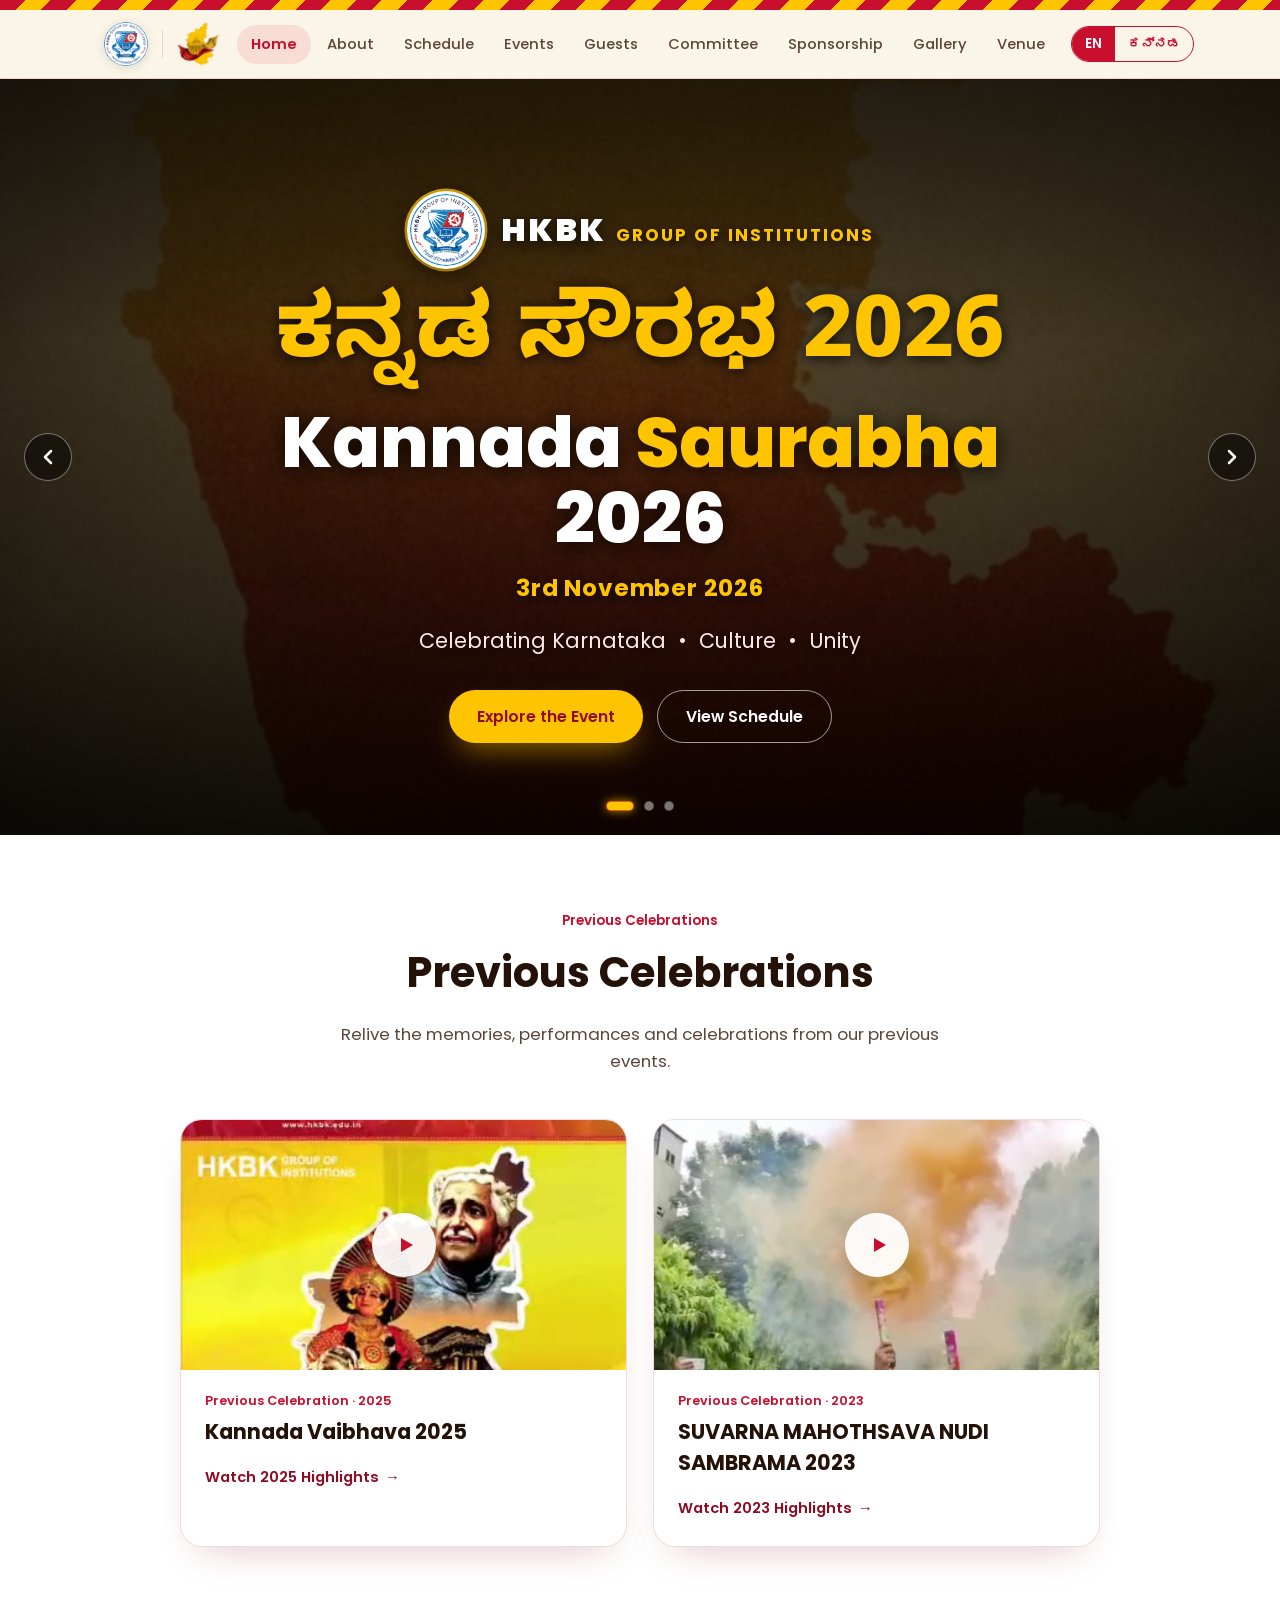
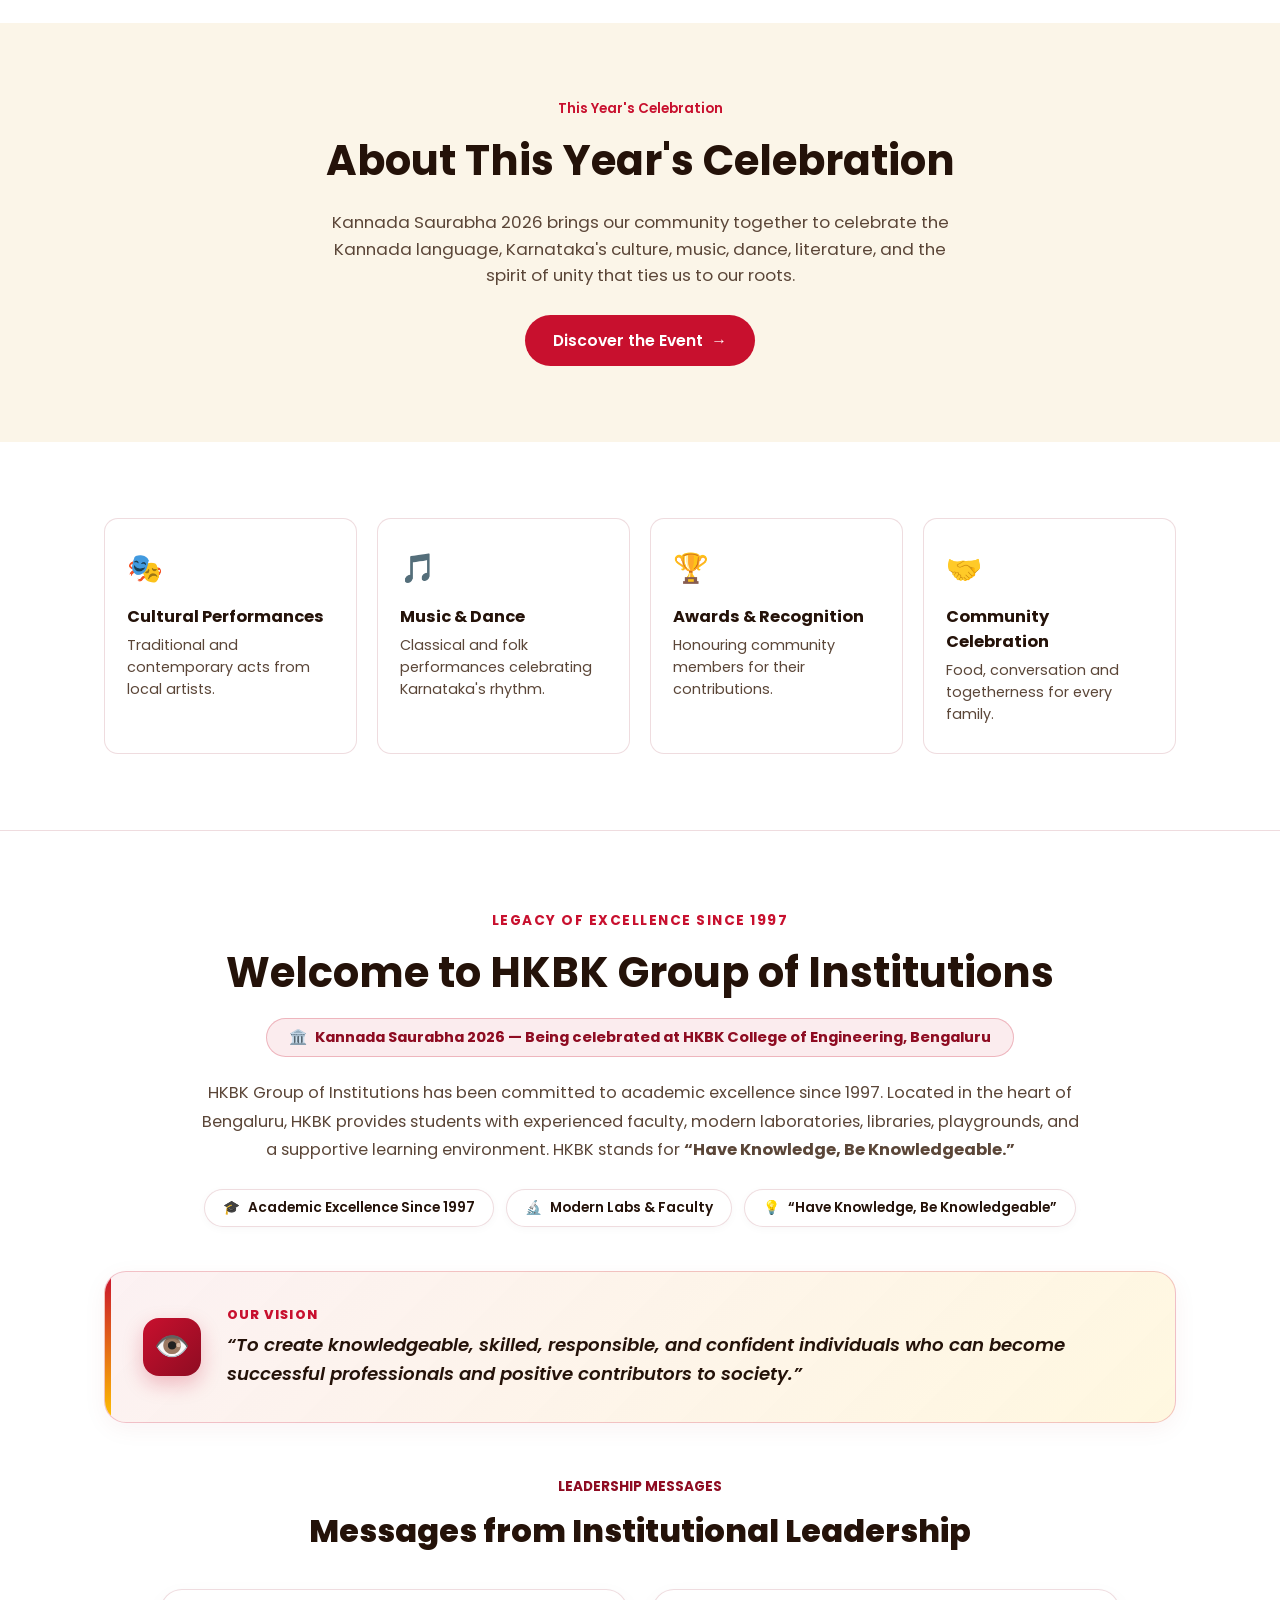
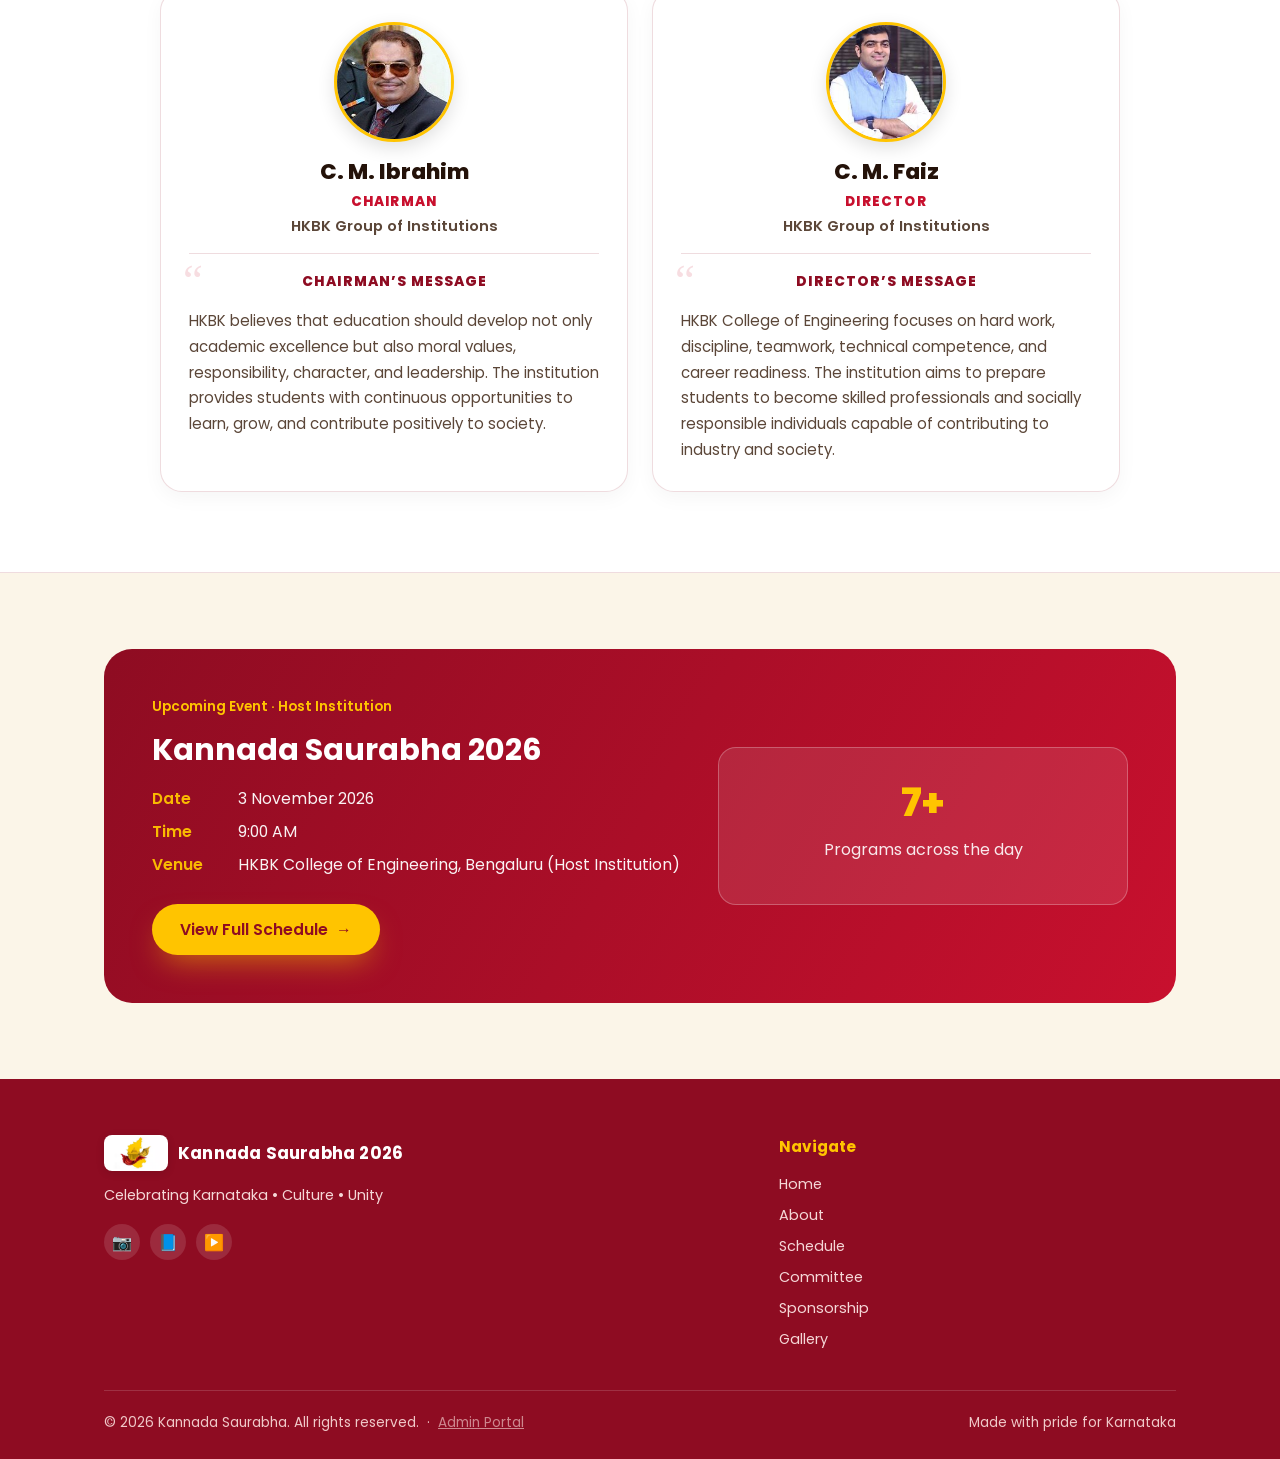
==== commit 9b0ea98d: "Update website and schedule ordering" ====
--- a/index.html
+++ b/index.html
@@ -19,7 +19,7 @@
   <header class="site-header" id="siteHeader">
     <div class="nav">
       <div class="nav-left">
-        <a href="#home" class="hkbk-nav-logo" data-nav title="HKBK College of Engineering">
+        <a href="#home" class="hkbk-nav-logo" data-nav title="HKBK Group of Institutions">
           <img src="assets/images/hkbk-logo.png" alt="HKBK Logo">
         </a>
         <div class="nav-divider"></div>
@@ -86,13 +86,13 @@
         <div class="hero-brand-lockup">
           <img src="assets/images/hkbk-logo.png" alt="HKBK Logo" class="hero-brand-logo">
           <div class="hero-brand-text">
-            <div class="hero-brand-main">
-              <span class="en">HKBK</span>
-              <span class="kn">ಎಚ್‌ಕೆಬಿಕೆ</span>
-            </div>
-            <div class="hero-brand-sub">
-              <span class="en">GROUP OF INSTITUTIONS</span>
-              <span class="kn">ಶಿಕ್ಷಣ ಸಂಸ್ಥೆಗಳ ಸಮೂಹ</span>
+            <div class="hero-brand-single-line en">
+              <span class="hero-brand-main">HKBK</span>
+              <span class="hero-brand-sub">GROUP OF INSTITUTIONS</span>
+            </div>
+            <div class="hero-brand-single-line kn">
+              <span class="hero-brand-main">ಎಚ್‌ಕೆಬಿಕೆ</span>
+              <span class="hero-brand-sub">ಶಿಕ್ಷಣ ಸಂಸ್ಥೆಗಳ ಸಮೂಹ</span>
             </div>
           </div>
         </div>
@@ -103,8 +103,8 @@
         </h1>
 
         <div class="hero-date-line">
-          <span class="en">4th November 2026</span>
-          <span class="kn">೪ನೇ ನವೆಂಬರ್ ೨೦೨೬</span>
+          <span class="en">3rd November 2026</span>
+          <span class="kn">೩ನೇ ನವೆಂಬರ್ ೨೦೨೬</span>
         </div>
 
         <p class="sub">
@@ -230,7 +230,7 @@
           </h2>
           <div class="hkbk-host-tag">
             <span>🏛️</span>
-            <span class="en">Kannada Saurabha 2026 — Celebrated at HKBK College of Engineering, Bengaluru</span>
+            <span class="en">Kannada Saurabha 2026 — Being celebrated at HKBK College of Engineering, Bengaluru</span>
             <span class="kn">ಕನ್ನಡ ಸೌರಭ 2026 — ಎಚ್‌ಕೆಬಿಕೆ ಕಾಲೇಜ್ ಆಫ್ ಎಂಜಿನಿಯರಿಂಗ್, ಬೆಂಗಳೂರಿನಲ್ಲಿ ಸಂಭ್ರಮದ ಆಚರಣೆ</span>
           </div>
           <p class="sec-sub" style="font-size:1.02rem; line-height:1.75; color:var(--ink-soft); margin:0 auto 20px;">
@@ -346,7 +346,7 @@
                 Institution</span><span class="kn">ಮುಂಬರುವ ಕಾರ್ಯಕ್ರಮ · ಆತಿಥೇಯ ಸಂಸ್ಥೆ</span></div>
             <h3><span class="en">Kannada Saurabha 2026</span><span class="kn">ಕನ್ನಡ ಸೌರಭ ೨೦೨೬</span></h3>
             <div class="detail-row"><b><span class="en">Date</span><span class="kn">ದಿನಾಂಕ</span></b><span><span
-                  class="en">4 November 2026</span><span class="kn">೪ ನವೆಂಬರ್ ೨೦೨೬</span></span></div>
+                  class="en">3 November 2026</span><span class="kn">೩ ನವೆಂಬರ್ ೨೦೨೬</span></span></div>
             <div class="detail-row"><b><span class="en">Time</span><span class="kn">ಸಮಯ</span></b><span><span
                   class="en">9:00 AM</span><span class="kn">ಬೆಳಿಗ್ಗೆ ೯:೦೦</span></span></div>
             <div class="detail-row"><b><span class="en">Venue</span><span class="kn">ಸ್ಥಳ</span></b><span><span
@@ -384,6 +384,115 @@
             ಗೌರವಿಸುತ್ತದೆ. ನಮ್ಮ ಸಂಭ್ರಮ ತಲೆಮಾರುಗಳನ್ನು ಒಗ್ಗೂಡಿಸಿ ಕರ್ನಾಟಕದ ಪರಂಪರೆಯನ್ನು ಪ್ರದರ್ಶನ, ಆಹಾರ, ಸಂವಾದ ಮತ್ತು ಗುರುತಿನ
             ಹೆಮ್ಮೆಯ ಮೂಲಕ ಹಂಚಿಕೊಳ್ಳುತ್ತದೆ.</span>
         </p>
+
+        <hr class="about-divider">
+
+        <!-- ================= KANNADA RAJYOTSAVA SECTION ================= -->
+        <div class="about-rajyotsava-box">
+          <div class="about-rajyotsava-header">
+            <div class="eyebrow"><span class="en">Celebration of Heritage</span><span class="kn">ಪರಂಪರೆಯ ಸಂಭ್ರಮ</span></div>
+            <h2 class="sec-title" style="text-align:left;">
+              <span class="en">Kannada Rajyotsava</span><span class="kn">ಕನ್ನಡ ರಾಜ್ಯೋತ್ಸವ</span>
+            </h2>
+            <p class="sec-sub" style="text-align:left; margin-bottom:0;">
+              <span class="en">Kannada Rajyotsava, also known as Karnataka Formation Day, is celebrated every year on 1 November. It is one of the most important occasions celebrating the Kannada language, Karnataka's identity, culture and heritage.</span>
+              <span class="kn">ಕರ್ನಾಟಕ ರಚನಾ ದಿನ ಎಂದೂ ಕರೆಯಲ್ಪಡುವ ಕನ್ನಡ ರಾಜ್ಯೋತ್ಸವವನ್ನು ಪ್ರತಿ ವರ್ಷ ನವೆಂಬರ್ ೧ ರಂದು ಅತ್ಯಂತ ಸಡಗರದಿಂದ ಆಚರಿಸಲಾಗುತ್ತದೆ. ಇದು ಕನ್ನಡ ಭಾಷೆ, ಕರ್ನಾಟಕದ ಅಸ್ಮಿತೆ, ಸಂಸ್ಕೃತಿ ಮತ್ತು ಐತಿಹಾಸಿಕ ಪರಂಪರೆಯನ್ನು ಸಂಭ್ರಮಿಸುವ ಅತ್ಯಂತ ಮಹತ್ವದ ದಿನವಾಗಿದೆ.</span>
+            </p>
+          </div>
+
+          <div class="about-rajyotsava-cards">
+            <!-- 1. A Historic Day for Karnataka -->
+            <div class="about-raj-card">
+              <h3>
+                <span class="en">A Historic Day for Karnataka</span>
+                <span class="kn">ಕರ್ನಾಟಕಕ್ಕೆ ಐತಿಹಾಸಿಕ ದಿನ</span>
+              </h3>
+              <p>
+                <span class="en">On 1 November 1956, Kannada-speaking regions were brought together through the reorganisation of states on a linguistic basis. The newly formed state was known as Mysore State.</span>
+                <span class="kn">೧ ನವೆಂಬರ್ ೧೯೫೬ ರಂದು ಭಾಷಾವಾರು ಪ್ರಾಂತ್ಯಗಳ ಪುನರ್ವಿಂಗಡಣೆಯ ಮೂಲಕ ಕನ್ನಡ ಮಾತನಾಡುವ ಪ್ರದೇಶಗಳನ್ನು ಒಗ್ಗೂಡಿಸಿ ವಿಶಾಲ ಮೈಸೂರು ರಾಜ್ಯವನ್ನು ಅಸ್ತಿತ್ವಕ್ಕೆ ತರಲಾಯಿತು.</span>
+              </p>
+              <p>
+                <span class="en">On 1 November 1973, the state was officially renamed Karnataka. The name reflects the shared cultural and linguistic identity of the people of the state.</span>
+                <span class="kn">೧ ನವೆಂಬರ್ ೧೯೭೩ ರಂದು ಈ ರಾಜ್ಯಕ್ಕೆ ಅಧಿಕೃತವಾಗಿ 'ಕರ್ನಾಟಕ' ಎಂದು ಮರುನಾಮಕರಣ ಮಾಡಲಾಯಿತು. ಈ ಹೆಸರು ನಾಡಿನ ಸಮಗ್ರ ಸಾಂಸ್ಕೃತಿಕ ಹಾಗೂ ಭಾಷಿಕ ಅಸ್ಮಿತೆಯ ಹೆಮ್ಮೆಯ ಪ್ರತಿಬಿಂಬವಾಗಿದೆ.</span>
+              </p>
+            </div>
+
+            <!-- 2. Celebrating Kannada Language -->
+            <div class="about-raj-card">
+              <h3>
+                <span class="en">Celebrating Kannada Language</span>
+                <span class="kn">ಕನ್ನಡ ಭಾಷೆಯ ಸಂಭ್ರಮ</span>
+              </h3>
+              <p>
+                <span class="en">Kannada has a rich literary and cultural tradition. It is a language of literature, poetry, music, theatre, education and everyday life. Kannada Rajyotsava provides an opportunity to celebrate the language and encourage younger generations to understand, respect and preserve Kannada.</span>
+                <span class="kn">ಕನ್ನಡವು ಅತ್ಯಂತ ಪ್ರಾಚೀನ ಹಾಗೂ ಶ್ರೀಮಂತ ಸಾಹಿತ್ಯಿಕ ಮತ್ತು ಸಾಂಸ್ಕೃತಿಕ ಪರಂಪರೆಯನ್ನು ಹೊಂದಿದೆ. ಇದು ಸಾಹಿತ್ಯ, ಕಾವ್ಯ, ಸಂಗೀತ, ರಂಗಭೂಮಿ, ಶಿಕ್ಷಣ ಮತ್ತು ದೈನಂದಿನ ಬದುಕಿನ ಜೀವಂತ ಭಾಷೆಯಾಗಿದೆ. ಕನ್ನಡ ರಾಜ್ಯೋತ್ಸವವು ಭಾಷೆಯ ಹಿರಿಮೆಯನ್ನು ಸಂಭ್ರಮಿಸಲು ಮತ್ತು ಯುವ ಪೀಳಿಗೆಯಲ್ಲಿ ಕನ್ನಡದ ಬಗ್ಗೆ ಗೌರವ, ಪ್ರೀತಿ ಹಾಗೂ ಸಂರಕ್ಷಣೆಯ ಪ್ರಜ್ಞೆಯನ್ನು ಬೆಳೆಸಲು ಸುವರ್ಣಾವಕಾಶ ಕಲ್ಪಿಸುತ್ತದೆ.</span>
+              </p>
+            </div>
+
+            <!-- 3. Rich Culture and Heritage -->
+            <div class="about-raj-card">
+              <h3>
+                <span class="en">Rich Culture and Heritage</span>
+                <span class="kn">ಸಮೃದ್ಧ ಸಂಸ್ಕೃತಿ ಮತ್ತು ಪರಂಪರೆ</span>
+              </h3>
+              <p>
+                <span class="en">Karnataka is known for its diverse traditions, art forms, music, dance, literature, festivals, architecture and historical heritage.</span>
+                <span class="kn">ಕರ್ನಾಟಕವು ತನ್ನ ವೈವಿಧ್ಯಮಯ ಸಂಪ್ರದಾಯಗಳು, ಕಲಾ ಪ್ರಕಾರಗಳು, ಸಂಗೀತ, ನೃತ್ಯ, ಸಾಹಿತ್ಯ, ಹಬ್ಬ-ಹರಿದಿನಗಳು, ಶಿಲ್ಪಕಲೆ ಮತ್ತು ಐತಿಹಾಸಿಕ ತಾಣಗಳಿಗೆ ವಿಶ್ವವಿಖ್ಯಾತವಾಗಿದೆ.</span>
+              </p>
+              <p>
+                <span class="en">Cultural forms such as Yakshagana, Dollu Kunitha, Bharatanatyam, folk traditions, classical music and regional celebrations represent the richness and diversity of Karnataka's cultural identity.</span>
+                <span class="kn">ಯಕ್ಷಗಾನ, ಡೊಳ್ಳು ಕುಣಿತ, ಭರತನಾಟ್ಯ, ಜಾನಪದ ಕಲೆಗಳು, ಶಾಸ್ತ್ರೀಯ ಸಂಗೀತ ಮತ್ತು ಪ್ರಾದೇಶಿಕ ಆಚರಣೆಗಳು ಕರ್ನಾಟಕದ ಸಾಂಸ್ಕೃತಿಕ ಶ್ರೀಮಂತಿಕೆ ಮತ್ತು ವೈವಿಧ್ಯತೆಯನ್ನು ಹೆಮ್ಮೆಯಿಂದ ಸಾರುತ್ತವೆ.</span>
+              </p>
+            </div>
+
+            <!-- 4. Unity in Diversity -->
+            <div class="about-raj-card">
+              <h3>
+                <span class="en">Unity in Diversity</span>
+                <span class="kn">ವೈವಿಧ್ಯತೆಯಲ್ಲಿ ಏಕತೆ</span>
+              </h3>
+              <p>
+                <span class="en">Kannada Rajyotsava is not only about language. It also represents unity, belonging and pride in Karnataka's shared heritage. People from different communities and backgrounds come together to celebrate Karnataka while respecting its diversity.</span>
+                <span class="kn">ಕನ್ನಡ ರಾಜ್ಯೋತ್ಸವವು ಕೇವಲ ಭಾಷಾ ಆಚರಣೆಯಷ್ಟೇ ಅಲ್ಲ. ಇದು ಕರ್ನಾಟಕದ ಹಂಚಿಕೆಯ ಪರಂಪರೆಯಲ್ಲಿ ಏಕತೆ, ಸಾಮರಸ್ಯ ಮತ್ತು ಆತ್ಮೀಯತೆಯನ್ನು ಬಿಂಬಿಸುತ್ತದೆ. ನಾಡಿನ ವಿವಿಧ ಸಮುದಾಯಗಳು ಮತ್ತು ಹಿನ್ನೆಲೆಯ ಜನರು ಒಗ್ಗೂಡಿ ರಾಜ್ಯದ ವೈವಿಧ್ಯತೆಯನ್ನು ಗೌರವಿಸುತ್ತಾ ಹೆಮ್ಮೆಯಿಂದ ಈ ಸಂಭ್ರಮದಲ್ಲಿ ಪಾಲ್ಗೊಳ್ಳುತ್ತಾರೆ.</span>
+              </p>
+            </div>
+
+            <!-- 5. Kannada Rajyotsava and Students -->
+            <div class="about-raj-card">
+              <h3>
+                <span class="en">Kannada Rajyotsava and Students</span>
+                <span class="kn">ವಿದ್ಯಾರ್ಥಿಗಳು ಮತ್ತು ಕನ್ನಡ ರಾಜ್ಯೋತ್ಸವ</span>
+              </h3>
+              <p>
+                <span class="en">For students, Kannada Rajyotsava is an opportunity to learn about the history, literature, culture and traditions of Karnataka.</span>
+                <span class="kn">ವಿದ್ಯಾರ್ಥಿಗಳಿಗೆ ಕನ್ನಡ ರಾಜ್ಯೋತ್ಸವವು ಕರ್ನಾಟಕದ ಇತಿಹಾಸ, ಸಾಹಿತ್ಯ, ಕಲೆ ಮತ್ತು ಶ್ರೀಮಂತ ಸಂಪ್ರದಾಯಗಳನ್ನು ಆಳವಾಗಿ ತಿಳಿದುಕೊಳ್ಳುವ ಉತ್ತಮ ವೇದಿಕೆಯಾಗಿದೆ.</span>
+              </p>
+              <p>
+                <span class="en">Cultural programmes, competitions, quizzes, music, dance, literature and other activities can help students connect with Kannada heritage in an engaging way.</span>
+                <span class="kn">ಸಾಂಸ್ಕೃತಿಕ ಕಾರ್ಯಕ್ರಮಗಳು, ಸ್ಪರ್ಧೆಗಳು, ರಸಪ್ರಶ್ನೆಗಳು, ಸಂಗೀತ, ನೃತ್ಯ ಮತ್ತು ಸಾಹಿತ್ಯಕ ಚಟುವಟಿಕೆಗಳು ವಿದ್ಯಾರ್ಥಿಗಳನ್ನು ಕನ್ನಡದ ಪರಂಪರೆಯೊಂದಿಗೆ ಅರ್ಥಪೂರ್ಣವಾಗಿ ಬೆಸೆಯಲು ಸಹಕಾರಿಯಾಗುತ್ತವೆ.</span>
+              </p>
+            </div>
+
+            <!-- 6. Kannada Saurabha 2026 -->
+            <div class="about-raj-card highlight">
+              <h3>
+                <span class="en">Kannada Saurabha 2026</span>
+                <span class="kn">ಕನ್ನಡ ಸೌರಭ 2026</span>
+              </h3>
+              <p>
+                <span class="en">Kannada Saurabha 2026 at HKBK College of Engineering brings students together to celebrate Kannada language, culture, heritage and the spirit of Karnataka.</span>
+                <span class="kn">ಎಚ್‌ಕೆಬಿಕೆ ಇಂಜಿನಿಯರಿಂಗ್ ಕಾಲೇಜಿನಲ್ಲಿ ಆಯೋಜಿಸಲಾಗುತ್ತಿರುವ 'ಕನ್ನಡ ಸೌರಭ ೨೦೨೬' ವಿದ್ಯಾರ್ಥಿಗಳನ್ನು ಒಗ್ಗೂಡಿಸಿ ಕನ್ನಡ ಭಾಷೆ, ಸಂಸ್ಕೃತಿ, ಪರಂಪರೆ ಮತ್ತು ಕರ್ನಾಟಕದ ಗರಿಮೆಯನ್ನು ಸಂಭ್ರಮಿಸುವ ಅದ್ಭುತ ಉತ್ಸವವಾಗಿದೆ.</span>
+              </p>
+              <p>
+                <span class="en">Through cultural programmes, competitions, entertainment and Kannada-themed activities, the celebration aims to create an enjoyable and meaningful experience while encouraging students to appreciate and carry forward Karnataka's cultural heritage.</span>
+                <span class="kn">ಸಾಂಸ್ಕೃತಿಕ ಕಾರ್ಯಕ್ರಮಗಳು, ಸ್ಪರ್ಧೆಗಳು, ಮನರಂಜನೆ ಮತ್ತು ಕನ್ನಡ ಕೇಂದ್ರಿತ ವಿಶಿಷ್ಟ ಚಟುವಟಿಕೆಗಳ ಮೂಲಕ ಈ ಆಚರಣೆಯು ವಿದ್ಯಾರ್ಥಿಗಳಿಗೆ ಸ್ಮರಣೀಯ ಅನುಭವ ನೀಡುವ ಜೊತೆಗೆ, ಕರ್ನಾಟಕದ ಸಾಂಸ್ಕೃತಿಕ ಪರಂಪರೆಯನ್ನು ಮುನ್ನಡೆಸಲು ಪ್ರೇರಣೆ ನೀಡುತ್ತದೆ.</span>
+              </p>
+            </div>
+          </div>
+        </div>
+
+        <hr class="about-divider">
+
         <h2 class="sec-title" style="text-align:left;"><span class="en">Karnataka Heritage</span><span
             class="kn">ಕರ್ನಾಟಕ ಪರಂಪರೆ</span></h2>
         <p class="sec-sub" style="text-align:left; margin-bottom:34px;">
@@ -414,8 +523,8 @@
       <div class="hero-eyebrow"><span class="en">Schedule</span><span class="kn">ವೇಳಾಪಟ್ಟಿ</span></div>
       <h1 style="font-size:clamp(2rem,5vw,3rem);"><span class="en">Event Schedule</span><span class="kn">ಕಾರ್ಯಕ್ರಮದ
           ವೇಳಾಪಟ್ಟಿ</span></h1>
-      <p class="sub" style="margin-top:10px; font-weight:600; color:var(--yellow);"><span class="en">Wednesday, 4
-          November 2026</span><span class="kn">ಬುಧವಾರ, ೪ ನವೆಂಬರ್ ೨೦೨೬</span></p>
+      <p class="sub" style="margin-top:10px; font-weight:600; color:var(--yellow);"><span class="en">Tuesday, 3
+          November 2026</span><span class="kn">ಮಂಗಳವಾರ, ೩ ನವೆಂಬರ್ ೨೦೨೬</span></p>
     </section>
     <section class="white">
       <div class="wrap" style="max-width:820px;">
@@ -423,8 +532,8 @@
           style="background:var(--cream); border:1.5px solid var(--border); border-radius:18px; padding:18px 24px; margin-bottom:36px; display:flex; align-items:center; gap:14px; flex-wrap:wrap;">
           <span style="font-size:1.6rem;">📅</span>
           <div>
-            <div style="font-weight:700; font-size:1.05rem; color:var(--ink);"><span class="en">Wednesday, 4 November
-                2026</span><span class="kn">ಬುಧವಾರ, ೪ ನವೆಂಬರ್ ೨೦೨೬</span></div>
+            <div style="font-weight:700; font-size:1.05rem; color:var(--ink);"><span class="en">Tuesday, 3 November
+                2026</span><span class="kn">ಮಂಗಳವಾರ, ೩ ನವೆಂಬರ್ ೨೦೨೬</span></div>
             <div style="font-size:.88rem; color:var(--ink-soft);"><span class="en">HKBK College of Engineering ·
                 Complete Event Day Timeline</span><span class="kn">ಎಚ್‌ಕೆಬಿಕೆ ಇಂಜಿನಿಯರಿಂಗ್ ಕಾಲೇಜು · ದಿನದ ಸಂಪೂರ್ಣ
                 ವೇಳಾಪಟ್ಟಿ</span></div>
@@ -473,11 +582,6 @@
     </section>
     <section class="white">
       <div class="wrap">
-        <div class="admin-only-control" style="display:flex; justify-content:flex-end; margin-bottom:22px;">
-          <button class="btn btn-dark" type="button" onclick="openGuestForm(-1)">
-            + <span class="en">Add Guest</span><span class="kn">ಅತಿಥಿ ಸೇರಿಸಿ</span>
-          </button>
-        </div>
         <div class="cardgrid" id="guestsGrid"></div>
       </div>
     </section>
@@ -801,21 +905,21 @@
             <div class="ic2">📅</div>
             <div>
               <h5><span class="en">Date &amp; Time</span><span class="kn">ದಿನಾಂಕ ಮತ್ತು ಸಮಯ</span></h5>
-              <p><span class="en">4 November 2026 · 9:00 AM onwards</span><span class="kn">೪ ನವೆಂಬರ್ ೨೦೨೬ · ಬೆಳಿಗ್ಗೆ ೯:೦೦ ರಿಂದ</span></p>
+              <p><span class="en">3 November 2026 · 9:00 AM onwards</span><span class="kn">೩ ನವೆಂಬರ್ ೨೦೨೬ · ಬೆಳಿಗ್ಗೆ ೯:೦೦ ರಿಂದ</span></p>
             </div>
           </div>
           <div class="infoline">
             <div class="ic2">📞</div>
             <div>
               <h5><span class="en">Phone</span><span class="kn">ದೂರವಾಣಿ</span></h5>
-              <p><a href="tel:9980321527" style="color:var(--red); font-weight:600; text-decoration:underline;">9980321527</a></p>
+              <p><a id="spContactPhone" href="tel:9980321527" style="color:var(--red); font-weight:600; text-decoration:underline;">9980321527</a></p>
             </div>
           </div>
           <div class="infoline">
             <div class="ic2">✉️</div>
             <div>
               <h5><span class="en">Email</span><span class="kn">ಇಮೇಲ್</span></h5>
-              <p><a href="mailto:jaipalreddy9980321527@gmail.com" style="color:var(--red); font-weight:600; text-decoration:underline;">jaipalreddy9980321527@gmail.com</a></p>
+              <p><a id="spContactEmail" href="mailto:jaipalreddy9980321527@gmail.com" style="color:var(--red); font-weight:600; text-decoration:underline;">jaipalreddy9980321527@gmail.com</a></p>
             </div>
           </div>
         </div>
@@ -985,7 +1089,7 @@
               <input class="fld" id="fTitleKn" type="text">
             </div>
             <div><label class="fldlabel"><span class="en">Date</span><span class="kn">ದಿನಾಂಕ</span></label><input
-                class="fld" id="fDate" type="text" placeholder="4 November 2026"></div>
+                class="fld" id="fDate" type="text" placeholder="3 November 2026"></div>
             <div><label class="fldlabel"><span class="en">Time</span><span class="kn">ಸಮಯ</span></label><input
                 class="fld" id="fTime" type="text" placeholder="9:00 AM"></div>
             <div class="full"><label class="fldlabel"><span class="en">Venue</span><span
@@ -1528,7 +1632,7 @@
             </div>
             <div>
               <label class="fldlabel"><span class="en">Date</span><span class="kn">ದಿನಾಂಕ</span></label>
-              <input class="fld" id="vmDate" type="text" placeholder="Wednesday, 4 November 2026">
+              <input class="fld" id="vmDate" type="text" placeholder="Tuesday, 3 November 2026">
             </div>
             <div>
               <label class="fldlabel"><span class="en">Time</span><span class="kn">ಸಮಯ</span></label>
--- a/css/style.css
+++ b/css/style.css
@@ -257,24 +257,48 @@
   text-align: left;
   justify-content: center;
 }
+.hero-brand-single-line{
+  display: inline-flex;
+  align-items: baseline;
+  gap: 10px;
+  white-space: nowrap;
+  flex-wrap: nowrap;
+}
+.hero-brand-single-line.kn{
+  display: none;
+}
+.hero-brand-single-line.en{
+  display: inline-flex;
+}
+body.lang-kn .hero-brand-single-line.en{
+  display: none !important;
+}
+body.lang-kn .hero-brand-single-line.kn{
+  display: inline-flex !important;
+  align-items: baseline;
+  gap: 10px;
+  white-space: nowrap;
+  flex-wrap: nowrap;
+}
 .hero-brand-main{
-  font-size: clamp(2rem, 4.5vw, 2.9rem);
+  font-size: clamp(1.4rem, 2.5vw, 2.2rem);
   font-weight: 900;
   line-height: 1.0;
   color: #ffffff;
   letter-spacing: 2px;
   text-shadow: 0 3px 18px rgba(0, 0, 0, 0.9);
   font-family: 'Poppins', sans-serif;
+  white-space: nowrap;
 }
 .hero-brand-sub{
-  font-size: clamp(0.72rem, 1.4vw, 0.95rem);
+  font-size: clamp(0.78rem, 1.35vw, 1.15rem);
   font-weight: 700;
-  letter-spacing: 3.5px;
+  letter-spacing: 2px;
   text-transform: uppercase;
   color: var(--yellow);
-  line-height: 1.2;
-  margin-top: 5px;
+  line-height: 1.0;
   text-shadow: 0 2px 10px rgba(0, 0, 0, 0.85);
+  white-space: nowrap;
 }
 .hero-title{
   color: #fff;
@@ -376,14 +400,20 @@
     border-radius: 10px;
     box-shadow: 0 4px 16px rgba(0, 0, 0, 0.5), 0 0 0 2px rgba(255, 196, 0, 0.85);
   }
+  .hero-brand-single-line{
+    gap: 6px;
+    white-space: nowrap;
+  }
+  body.lang-kn .hero-brand-single-line.kn{
+    gap: 6px;
+  }
   .hero-brand-main{
-    font-size: clamp(1.65rem, 5.5vw, 2.15rem);
-    letter-spacing: 1.5px;
+    font-size: clamp(1.1rem, 4vw, 1.45rem);
+    letter-spacing: 1px;
   }
   .hero-brand-sub{
-    font-size: clamp(0.62rem, 2.2vw, 0.78rem);
-    letter-spacing: 2.2px;
-    margin-top: 3px;
+    font-size: clamp(0.6rem, 2.2vw, 0.82rem);
+    letter-spacing: 1.2px;
   }
   .hero-date-line{
     font-size: 1.05rem;
@@ -1079,6 +1109,83 @@
   display: none !important;
 }
 
-
-
-
+/* ---------- About Page: Kannada Rajyotsava Section ---------- */
+.about-rajyotsava-box {
+  margin: 36px 0 44px;
+}
+.about-rajyotsava-header {
+  border-left: 4px solid var(--red);
+  padding-left: 18px;
+  margin-bottom: 26px;
+}
+.about-rajyotsava-header .sec-title {
+  color: var(--deepred);
+  margin-bottom: 10px;
+}
+.about-rajyotsava-cards {
+  display: flex;
+  flex-direction: column;
+  gap: 18px;
+}
+.about-raj-card {
+  background: #ffffff;
+  border: 1px solid var(--border);
+  border-radius: var(--r-md);
+  padding: 22px 24px;
+  box-shadow: 0 4px 16px rgba(142, 12, 34, 0.05);
+  transition: transform 0.2s ease, box-shadow 0.2s ease;
+}
+.about-raj-card:hover {
+  transform: translateY(-2px);
+  box-shadow: 0 8px 22px rgba(142, 12, 34, 0.1);
+}
+.about-raj-card h3 {
+  font-size: 1.18rem;
+  font-weight: 700;
+  color: var(--deepred);
+  margin: 0 0 10px;
+  display: flex;
+  align-items: center;
+  gap: 10px;
+}
+.about-raj-card h3::before {
+  content: "";
+  display: inline-block;
+  width: 9px;
+  height: 9px;
+  border-radius: 50%;
+  background: var(--yellow);
+  box-shadow: 0 0 0 2px var(--red);
+  flex-shrink: 0;
+}
+.about-raj-card p {
+  color: var(--ink-soft);
+  font-size: 0.96rem;
+  line-height: 1.68;
+  margin: 0 0 10px;
+}
+.about-raj-card p:last-child {
+  margin-bottom: 0;
+}
+.about-raj-card.highlight {
+  background: linear-gradient(135deg, #fffdf8 0%, #ffffff 100%);
+  border: 1.5px solid rgba(200, 16, 46, 0.28);
+  border-left: 5px solid var(--red);
+  box-shadow: 0 6px 24px rgba(142, 12, 34, 0.08);
+}
+.about-raj-card.highlight h3 {
+  color: var(--red);
+  font-size: 1.25rem;
+}
+.about-divider {
+  height: 2px;
+  background: linear-gradient(90deg, var(--red) 0%, var(--yellow) 55%, transparent 100%);
+  margin: 36px 0;
+  border: none;
+  opacity: 0.55;
+}
+
+
+
+
+
